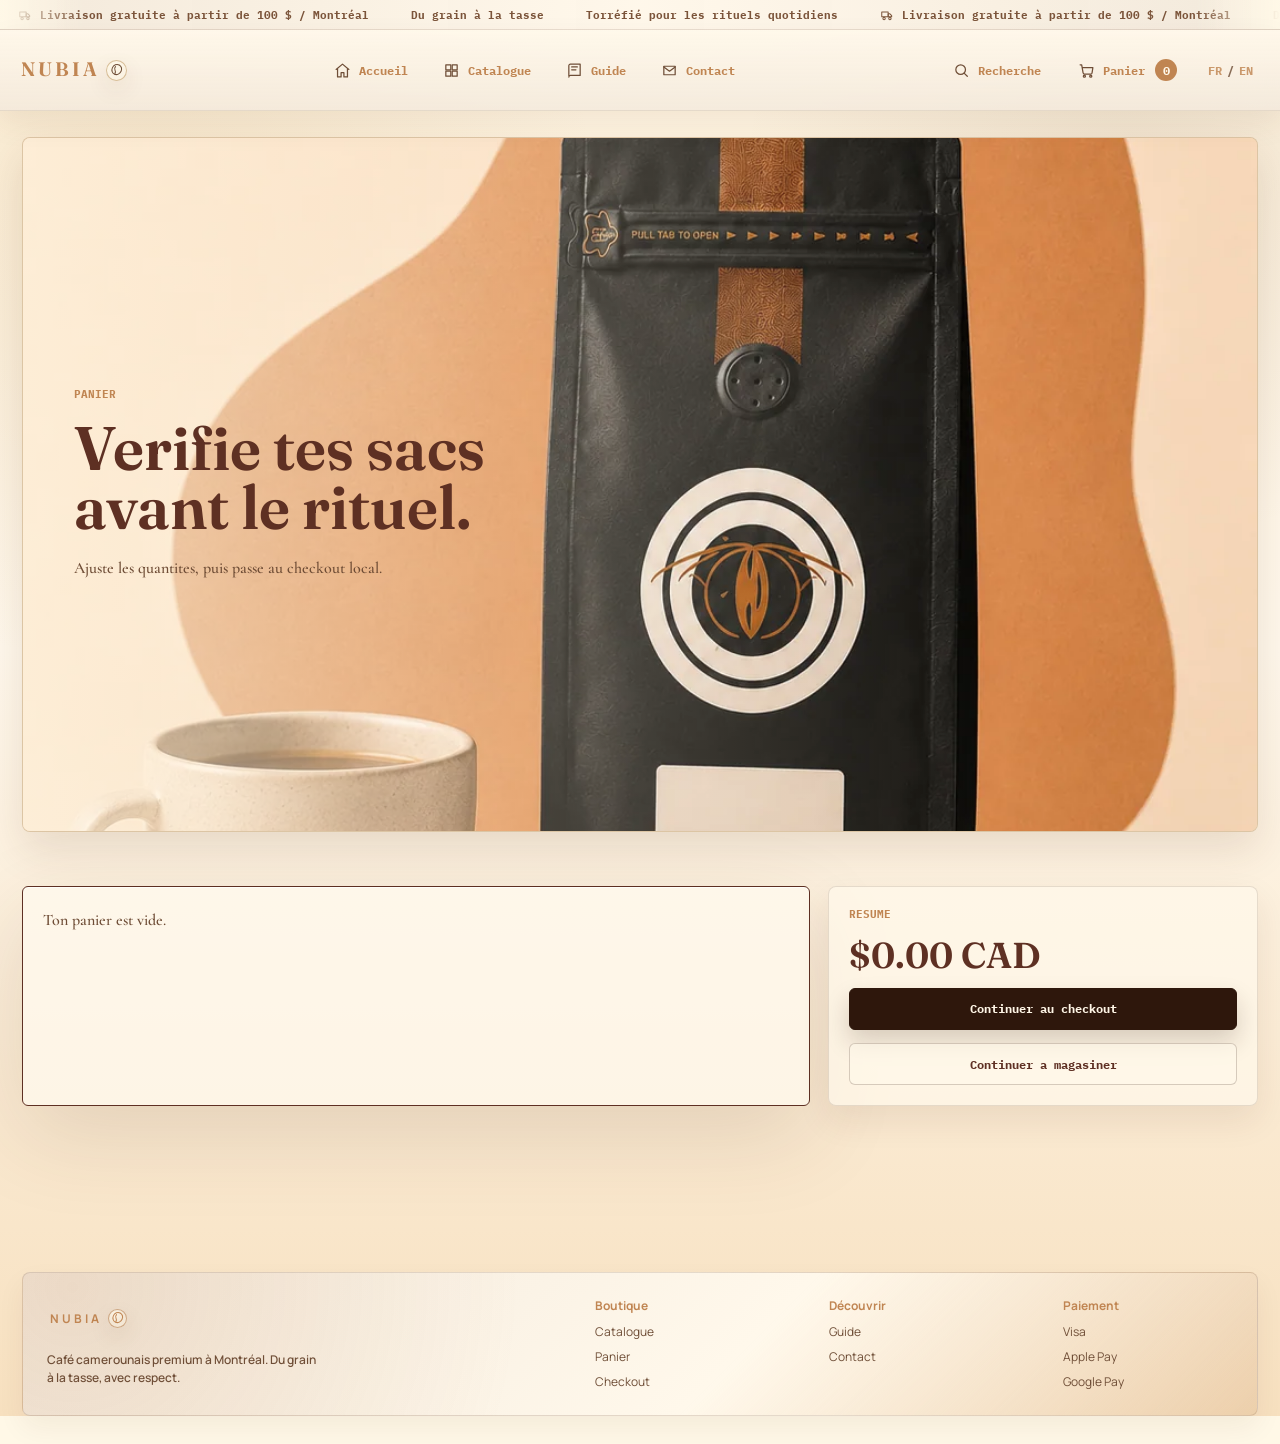
==== cart/index.html @ 1af1313c "Nubia static site showcase" ====
<!doctype html>
<html lang="fr">
  <head>
    <meta charset="UTF-8" />
    <meta name="viewport" content="width=device-width, initial-scale=1.0" />
    <title>Panier - Nubia</title>
    <meta name="description" content="Panier Nubia." />
    <link rel="icon" href="../public/favicon.svg" type="image/svg+xml" />
    <link rel="preconnect" href="https://fonts.googleapis.com" />
    <link rel="preconnect" href="https://fonts.gstatic.com" crossorigin />
    <link href="https://fonts.googleapis.com/css2?family=Fraunces:opsz,wght@9..144,500;9..144,600&family=IBM+Plex+Mono:wght@400;500;600&family=Instrument+Serif:ital@0;1&family=Manrope:wght@400;500;600;700&display=swap" rel="stylesheet" />
    <link rel="stylesheet" href="../src/nubia.css" />
    <link rel="stylesheet" href="../src/nubia-da.css" />
  </head>
  <body class="page-store page-cart" data-route="cart" >
    <div class="ambient" aria-hidden="true">
      <canvas id="ambient-canvas"></canvas>
      <span class="ambient-grid"></span>
      <span class="ambient-aura"></span>
    </div>
    <div class="announcement" aria-label="Offre Nubia">
    <div class="announcement-track"><span><svg class="nav-icon" viewBox="0 0 24 24" aria-hidden="true" focusable="false"><path d="M3 7h11v8H3z" /><path d="M14 10h3l3 3v2h-6z" /><circle cx="7" cy="18" r="2" /><circle cx="17" cy="18" r="2" /></svg> <span data-i18n="announce-free-shipping" data-fr="Livraison gratuite à partir de 100 $ / Montréal" data-en="Free shipping over $100 / Montreal">Livraison gratuite à partir de 100 $ / Montréal</span></span><span><span data-i18n="announce-farm" data-fr="Du grain à la tasse" data-en="From the farm to the cup">Du grain à la tasse</span></span><span><span data-i18n="announce-ritual" data-fr="Torréfié pour les rituels quotidiens" data-en="Roasted for daily rituals">Torréfié pour les rituels quotidiens</span></span><span><svg class="nav-icon" viewBox="0 0 24 24" aria-hidden="true" focusable="false"><path d="M3 7h11v8H3z" /><path d="M14 10h3l3 3v2h-6z" /><circle cx="7" cy="18" r="2" /><circle cx="17" cy="18" r="2" /></svg> <span data-i18n="announce-free-shipping" data-fr="Livraison gratuite à partir de 100 $ / Montréal" data-en="Free shipping over $100 / Montreal">Livraison gratuite à partir de 100 $ / Montréal</span></span><span><span data-i18n="announce-farm" data-fr="Du grain à la tasse" data-en="From the farm to the cup">Du grain à la tasse</span></span><span><span data-i18n="announce-ritual" data-fr="Torréfié pour les rituels quotidiens" data-en="Roasted for daily rituals">Torréfié pour les rituels quotidiens</span></span><span><svg class="nav-icon" viewBox="0 0 24 24" aria-hidden="true" focusable="false"><path d="M3 7h11v8H3z" /><path d="M14 10h3l3 3v2h-6z" /><circle cx="7" cy="18" r="2" /><circle cx="17" cy="18" r="2" /></svg> <span data-i18n="announce-free-shipping" data-fr="Livraison gratuite à partir de 100 $ / Montréal" data-en="Free shipping over $100 / Montreal">Livraison gratuite à partir de 100 $ / Montréal</span></span><span><span data-i18n="announce-farm" data-fr="Du grain à la tasse" data-en="From the farm to the cup">Du grain à la tasse</span></span><span><span data-i18n="announce-ritual" data-fr="Torréfié pour les rituels quotidiens" data-en="Roasted for daily rituals">Torréfié pour les rituels quotidiens</span></span></div>
  </div>
  <header class="site-nav">
    <a class="brand" href="../index.html" aria-label="Nubia accueil"><span class="brand-word" aria-hidden="true"><span>N</span><span>U</span><span>B</span><span>I</span><span>A</span></span><span class="brand-bean" aria-hidden="true"><svg class="nav-icon" viewBox="0 0 24 24" aria-hidden="true" focusable="false"><path d="M15.8 3.5c3.4 2.2 4.9 6.7 3.2 10.7-1.9 4.5-7 6.9-11.2 5.1-4.1-1.7-5.7-6.9-3.6-11.4 2-4.4 7.4-7.1 11.6-4.4Z" /><path d="M8.3 18.7c1.3-2.4 1.4-4.4.2-6.5-1.1-2-.8-4 .9-6.1" /></svg></span></a>
    <nav aria-label="Navigation principale">
      <a class="" href="../index.html"><svg class="nav-icon" viewBox="0 0 24 24" aria-hidden="true" focusable="false"><path d="M3 10.5 12 3l9 7.5" /><path d="M5 9.5V21h5v-6h4v6h5V9.5" /></svg><span data-i18n="nav-home" data-fr="Accueil" data-en="Home">Accueil</span></a><a class="" href="../collections/all/index.html"><svg class="nav-icon" viewBox="0 0 24 24" aria-hidden="true" focusable="false"><path d="M4 4h7v7H4z" /><path d="M13 4h7v7h-7z" /><path d="M4 13h7v7H4z" /><path d="M13 13h7v7h-7z" /></svg><span data-i18n="nav-catalogue" data-fr="Catalogue" data-en="Shop">Catalogue</span></a><a class="" href="../pages/apprendre/index.html"><svg class="nav-icon" viewBox="0 0 24 24" aria-hidden="true" focusable="false"><path d="M4 19.5V5.2A2.2 2.2 0 0 1 6.2 3H20v16H6.2A2.2 2.2 0 0 0 4 21.2" /><path d="M8 7h8" /><path d="M8 11h6" /></svg><span data-i18n="nav-learn" data-fr="Guide" data-en="Guide">Guide</span></a><a class="" href="../pages/contact/index.html"><svg class="nav-icon" viewBox="0 0 24 24" aria-hidden="true" focusable="false"><path d="M4 6h16v12H4z" /><path d="m4 7 8 6 8-6" /></svg><span data-i18n="nav-contact" data-fr="Contact" data-en="Contact">Contact</span></a>
    </nav>
    <div class="nav-actions">
      <button type="button" class="icon-button" data-search-toggle aria-label="Recherche"><svg class="nav-icon" viewBox="0 0 24 24" aria-hidden="true" focusable="false"><circle cx="10.8" cy="10.8" r="6.8" /><path d="m16 16 4.2 4.2" /></svg><span data-i18n="nav-search" data-fr="Recherche" data-en="Search">Recherche</span></button>
      <button type="button" class="cart-button" data-cart-toggle aria-label="Panier"><svg class="nav-icon" viewBox="0 0 24 24" aria-hidden="true" focusable="false"><circle cx="9" cy="20" r="1.5" /><circle cx="18" cy="20" r="1.5" /><path d="M3 4h2.2l2 11.5a2 2 0 0 0 2 1.6h8.7a2 2 0 0 0 1.9-1.4L21 8H6.1" /></svg><span data-i18n="nav-cart" data-fr="Panier" data-en="Cart">Panier</span><strong data-cart-count>0</strong></button>
      <button type="button" class="lang-button" data-lang-toggle aria-label="Changer la langue"><span data-lang-current>FR</span><span class="lang-separator">/</span><span data-lang-next>EN</span></button>
    </div>
  </header><main class="da-site da-cart">
      <section class="da-cart-hero da-scene">
        <picture class="da-scene-picture">
    <source media="(max-width: 760px)" srcset="../public/images/new-da-optimized/mobile-4-5/9.%20Checkout%20%20Cart%20Visual.webp" />
    <img src="../public/images/new-da-optimized/desktop-16-9/9.%20Checkout%20%20Cart%20Visual.webp" alt="Visuel checkout Nubia" loading="eager" decoding="async" />
  </picture>
        <div class="da-scene-copy">
          <span class="da-label"><span data-i18n="cart-title-label" data-fr="Panier" data-en="Cart">Panier</span></span>
          <h1 data-split data-i18n="da-cart-title" data-fr="Verifie tes sacs avant le rituel." data-en="Review your bags before the ritual.">Verifie tes sacs avant le rituel.</h1>
          <p data-i18n="da-cart-copy" data-fr="Ajuste les quantites, puis passe au checkout local." data-en="Adjust quantities, then continue to local checkout.">Ajuste les quantites, puis passe au checkout local.</p>
        </div>
      </section>
      <section class="da-cart-grid">
        <div class="cart-page-lines" data-cart-page></div>
        <aside class="cart-summary da-summary" data-card>
          <span class="da-label"><span data-i18n="cart-summary-new" data-fr="Resume" data-en="Summary">Resume</span></span>
          <h2 data-cart-total>$0.00 CAD</h2>
          <a class="btn primary full" href="../checkout/index.html"><span data-i18n="cart-checkout-new" data-fr="Continuer au checkout" data-en="Continue to checkout">Continuer au checkout</span></a>
          <a class="btn ghost full" href="../collections/all/index.html"><span data-i18n="cart-continue-new" data-fr="Continuer a magasiner" data-en="Keep shopping">Continuer a magasiner</span></a>
        </aside>
      </section>
    </main><aside class="cart-drawer" id="cart-drawer" aria-hidden="true">
    <div class="drawer-head">
      <div><span class="eyebrow"><span data-i18n="drawer-cart" data-fr="Panier" data-en="Cart">Panier</span></span><h2><span data-i18n="drawer-title" data-fr="Sélection Nubia" data-en="Nubia selection">Sélection Nubia</span></h2></div>
      <button type="button" class="round-button" data-cart-close aria-label="Fermer">x</button>
    </div>
    <div class="cart-lines" data-cart-lines></div>
    <div class="cart-total"><span><span data-i18n="drawer-total" data-fr="Total estimé" data-en="Estimated total">Total estimé</span></span><strong data-cart-total>$0.00 CAD</strong></div>
    <a class="btn primary full" href="../cart/index.html"><span data-i18n="drawer-review-cart" data-fr="Voir le panier" data-en="Review cart">Voir le panier</span></a>
    <a class="btn ghost full" href="../checkout/index.html"><span data-i18n="drawer-checkout" data-fr="Passer au checkout" data-en="Go to checkout">Passer au checkout</span></a>
  </aside><section class="search-overlay" id="search-overlay" aria-hidden="true">
    <div class="search-panel">
      <div class="drawer-head">
        <div><span class="eyebrow">Finder</span><h2>Quel rituel tu veux?</h2></div>
        <button type="button" class="round-button" data-search-close aria-label="Fermer">x</button>
      </div>
      <input type="search" data-search-input placeholder="espresso, latte, cacao, smooth..." />
      <div class="search-results" data-search-results></div>
    </div>
  </section><section class="bulk-modal" id="bulk-modal" aria-hidden="true">
    <div class="bulk-panel">
      <div class="drawer-head">
        <div><span class="eyebrow">Calcul pro</span><h2 data-bulk-title>Nubia</h2><p data-bulk-sub>Commande professionnelle locale.</p></div>
        <button type="button" class="round-button" data-bulk-close aria-label="Fermer">x</button>
      </div>
      <div class="bulk-tabs">
        <button class="active" type="button" data-bulk-qty="10">10 kg</button>
        <button type="button" data-bulk-qty="20">20 kg</button>
        <button type="button" data-bulk-qty="50">50 kg</button>
      </div>
      <label class="bulk-custom"><span>Kg personnalisé</span><input type="number" min="1" data-bulk-custom placeholder="35" /></label>
      <div class="bulk-table" data-bulk-results></div>
      <p class="bulk-note" data-bulk-note></p>
    </div>
  </section><footer class="site-footer da-footer">
    <div><a class="brand" href="../index.html" aria-label="Nubia accueil"><span class="brand-word" aria-hidden="true"><span>N</span><span>U</span><span>B</span><span>I</span><span>A</span></span><span class="brand-bean" aria-hidden="true"><svg class="nav-icon" viewBox="0 0 24 24" aria-hidden="true" focusable="false"><path d="M15.8 3.5c3.4 2.2 4.9 6.7 3.2 10.7-1.9 4.5-7 6.9-11.2 5.1-4.1-1.7-5.7-6.9-3.6-11.4 2-4.4 7.4-7.1 11.6-4.4Z" /><path d="M8.3 18.7c1.3-2.4 1.4-4.4.2-6.5-1.1-2-.8-4 .9-6.1" /></svg></span></a><p><span data-i18n="da-footer-copy" data-fr="Café camerounais premium à Montréal. Du grain à la tasse, avec respect." data-en="Premium Cameroonian coffee in Montreal. From the farm to the cup, with respect.">Café camerounais premium à Montréal. Du grain à la tasse, avec respect.</span></p></div>
    <nav><strong><span data-i18n="footer-shop-title" data-fr="Boutique" data-en="Shop">Boutique</span></strong><a href="../collections/all/index.html"><span data-i18n="footer-catalogue" data-fr="Catalogue" data-en="Catalog">Catalogue</span></a><a href="../cart/index.html"><span data-i18n="footer-cart" data-fr="Panier" data-en="Cart">Panier</span></a><a href="../checkout/index.html">Checkout</a></nav>
    <nav><strong><span data-i18n="footer-discover-title" data-fr="Découvrir" data-en="Discover">Découvrir</span></strong><a href="../pages/apprendre/index.html">Guide</a><a href="../pages/contact/index.html">Contact</a></nav>
    <nav><strong><span data-i18n="footer-payment-title" data-fr="Paiement" data-en="Payment">Paiement</span></strong><span>Visa</span><span>Apple Pay</span><span>Google Pay</span></nav>
  </footer>
    <div class="scroll-progress" aria-hidden="true"></div>
    <script>window.__NUBIA_EXPORT__ = true;window.__NUBIA_BOOTSTRAP__ = {"products":[{"slug":"onyx","name":"Onyx","label":"Profond / crémeux","price":"$15.75 CAD","status":"Profil signature","accent":"#9b5cff","soft":"rgba(155, 92, 255, 0.22)","image":"../public/images/product-images/onyx/onyx-01.png","tile":"../public/images/product-images/onyx/onyx-01.png","gallery":["../public/images/product-images/onyx/onyx-01.png","../public/images/product-images/onyx/onyx-02.png","../public/images/product-images/onyx/onyx-03.png","../public/images/product-images/onyx/onyx-04.png","../public/images/product-images/onyx/onyx-05.png"],"origin":"Cameroun","region":"West Africa","roast":"Dark roast","process":"Washed","altitude":"1100-1600 MASL","harvest":"Nov-Feb","blend":"30% Robusta","ritual":"Heavy body","tagline":"Deep, bold, creamy.","description":"Pour ceux qui veulent un café profond, crémeux, avec une vraie présence en lait.","notes":["Dark chocolate","Roasted nuts","Black currant","Caramel","Spice"],"methods":["Espresso","Cappuccino","Latte","Mocha"],"brew":{"temp":"92 C","ratio":"1:2.1","time":"25-28s"},"scores":{"body":8.8,"acidity":6.2,"crema":8,"sweetness":7.4,"balance":8},"story":"Onyx est le profil signature pour un café intense mais enveloppant. Il garde une texture riche, une crema rassurante et une finale qui fonctionne autant en espresso qu'en lait.","visual":{"tile":"../public/images/new-da-optimized/product%20titles/onyx.webp","desktop":"../public/images/new-da-optimized/desktop-16-9/5.%20Product%20Page%20Hero%20Template-onyx.webp","mobile":"../public/images/new-da-optimized/mobile-4-5/5.%20Product%20Page%20Hero%20Template-onyx.webp","tone":"violet"},"heroDesktop":"../public/images/new-da-optimized/desktop-16-9/5.%20Product%20Page%20Hero%20Template-onyx.webp","heroMobile":"../public/images/new-da-optimized/mobile-4-5/5.%20Product%20Page%20Hero%20Template-onyx.webp","copy":{"ritual":"Profond et crémeux","ritualEn":"Deep and creamy","promise":"Pour espresso, lait, crema dense et finale cacao qui reste.","promiseEn":"For espresso, milk drinks, dense crema and a cacao finish that lingers.","oneLine":"Le profil signature quand tu veux du poids sans agressivité.","oneLineEn":"The signature profile when you want weight without harshness."}},{"slug":"cameroun","name":"Cameroun","label":"Rond / smooth","price":"$14.99 CAD","status":"Profil origine","accent":"#7cc94a","soft":"rgba(124, 201, 74, 0.2)","image":"../public/images/product-images/cameroun/cameroun-01.png","tile":"../public/images/product-images/cameroun/cameroun-01.png","gallery":["../public/images/product-images/cameroun/cameroun-01.png","../public/images/product-images/cameroun/cameroun-02.png","../public/images/product-images/cameroun/cameroun-03.png","../public/images/product-images/cameroun/cameroun-04.png","../public/images/product-images/cameroun/cameroun-05.png"],"origin":"Cameroun","region":"West Region","roast":"Medium-dark","process":"Washed","altitude":"1100-1600 MASL","harvest":"Nov-Feb","blend":"Mountain grown","ritual":"Smooth milk drinks","tagline":"Full body. Low acidity.","description":"Le profil le plus smooth pour les rituels quotidiens: rond, accessible, mais premium.","notes":["Roasted nuts","Cacao","Milk drinks","Caramel","Spice"],"methods":["Latte","Cappuccino","Flat white","Filter"],"brew":{"temp":"92 C","ratio":"1:2.2","time":"26-30s"},"scores":{"body":9.1,"acidity":3.2,"crema":8.6,"sweetness":6.8,"balance":8.4},"story":"Cameroun met l'origine au centre. C'est le profil qui donne à Nubia son ancrage: une tasse ronde, douce, basse en acidité, facile à aimer mais clairement premium.","visual":{"tile":"../public/images/new-da-optimized/product%20titles/cameroun.webp","desktop":"../public/images/new-da-optimized/desktop-16-9/5.%20Product%20Page%20Hero%20Template%3Dcameroun.webp","mobile":"../public/images/new-da-optimized/mobile-4-5/5.%20Product%20Page%20Hero%20Template-cameroun.webp","tone":"sage"},"heroDesktop":"../public/images/new-da-optimized/desktop-16-9/5.%20Product%20Page%20Hero%20Template%3Dcameroun.webp","heroMobile":"../public/images/new-da-optimized/mobile-4-5/5.%20Product%20Page%20Hero%20Template-cameroun.webp","copy":{"ritual":"Rond et quotidien","ritualEn":"Round and everyday","promise":"Pour une tasse simple, ronde et fidèle, avec assez d'origine pour rester intéressante.","promiseEn":"For a simple, round and reliable cup, with enough origin character to stay interesting.","oneLine":"Le point d'ancrage de Nubia: quotidien, solide, jamais plat.","oneLineEn":"Nubia's anchor profile: everyday, solid, never flat."}},{"slug":"titan","name":"Titan","label":"Dense / cacao","price":"$17.40 CAD","status":"Profil puissant","accent":"#d87918","soft":"rgba(216, 121, 24, 0.2)","image":"../public/images/product-images/titan/titan-01.png","tile":"../public/images/product-images/titan/titan-01.png","gallery":["../public/images/product-images/titan/titan-01.png","../public/images/product-images/titan/titan-02.png","../public/images/product-images/titan/titan-03.png","../public/images/product-images/titan/titan-04.png","../public/images/product-images/titan/titan-05.png"],"origin":"Multi-origin","region":"South America / Africa / Asia","roast":"Dark roast","process":"Washed","altitude":"1200-1800 MASL","harvest":"Nov-Feb","blend":"Power blend","ritual":"Full body","tagline":"Cacao, dark choco, nuts.","description":"Un dark roast puissant, dense, construit pour l'espresso et les methodes qui demandent du corps.","notes":["Dark chocolate","Cacao nibs","Roasted nuts","Burnt caramel"],"methods":["Espresso","Moka pot","French press","Cold brew"],"brew":{"temp":"93 C","ratio":"1:2.2","time":"28-32s"},"scores":{"body":9.2,"acidity":2.8,"crema":8.7,"sweetness":6.6,"balance":8.8},"story":"Titan est construit comme un moteur: dense, stable, rassurant. Il donne au client l'impression d'un cafe qui ne flanche pas, avec une presence cacao tres nette.","visual":{"tile":"../public/images/new-da-optimized/product%20titles/titan.webp","desktop":"../public/images/new-da-optimized/desktop-16-9/5.%20Product%20Page%20Hero%20Template-titan.webp","mobile":"../public/images/new-da-optimized/mobile-4-5/5.%20Product%20Page%20Hero%20Template-titan.webp","tone":"copper"},"heroDesktop":"../public/images/new-da-optimized/desktop-16-9/5.%20Product%20Page%20Hero%20Template-titan.webp","heroMobile":"../public/images/new-da-optimized/mobile-4-5/5.%20Product%20Page%20Hero%20Template-titan.webp","copy":{"ritual":"Dense et cacao","ritualEn":"Dense and cacao","promise":"Pour ceux qui aiment une tasse robuste, rassurante, presque dessert.","promiseEn":"For people who like a robust, reassuring cup with a near-dessert finish.","oneLine":"Un profil construit pour tenir tête au lait, au sucre et aux longues journées.","oneLineEn":"A profile built to stand up to milk, sugar and long days."}},{"slug":"vulcan","name":"Vulcan","label":"Intense / épicé","price":"$17.90 CAD","status":"Profil intense","accent":"#e63129","soft":"rgba(230, 49, 41, 0.2)","image":"../public/images/product-images/vulcan/vulcan-01.png","tile":"../public/images/product-images/vulcan/vulcan-01.png","gallery":["../public/images/product-images/vulcan/vulcan-01.png","../public/images/product-images/vulcan/vulcan-02.png","../public/images/product-images/vulcan/vulcan-03.png","../public/images/product-images/vulcan/vulcan-04.png","../public/images/product-images/vulcan/vulcan-05.png"],"origin":"West Africa","region":"Highland belt","roast":"Dark roast","process":"Washed","altitude":"1200-1800 MASL","harvest":"Nov-Feb","blend":"Most intense","ritual":"Maximum intensity","tagline":"Dark, intense, spiced.","description":"Le module le plus intense: cacao, dark choco, spices, crema dense et finish assumée.","notes":["Cacao","Dark chocolate","Baking spice","Molasses","Smoked wood"],"methods":["Espresso","Moka pot","French press","Cappuccino"],"brew":{"temp":"94 C","ratio":"1:2.0","time":"29-33s"},"scores":{"body":9.5,"acidity":2.4,"crema":8.9,"sweetness":6.2,"balance":7.8},"story":"Vulcan est le profil qui vend le frisson. Il doit sentir la chaleur, la pression, la densité. C'est le café pour ceux qui veulent que leur espresso ait du poids.","visual":{"tile":"../public/images/new-da-optimized/product%20titles/vulcan.webp","desktop":"../public/images/new-da-optimized/desktop-16-9/5.%20Product%20Page%20Hero%20Template-vulcan.webp","mobile":"../public/images/new-da-optimized/mobile-4-5/5.%20Product%20Page%20Hero%20Template-vulcan.webp","tone":"red"},"heroDesktop":"../public/images/new-da-optimized/desktop-16-9/5.%20Product%20Page%20Hero%20Template-vulcan.webp","heroMobile":"../public/images/new-da-optimized/mobile-4-5/5.%20Product%20Page%20Hero%20Template-vulcan.webp","copy":{"ritual":"Intense et chaud","ritualEn":"Intense and warm","promise":"Pour les espressos qui doivent avoir du caractère, de la chaleur et une vraie finale.","promiseEn":"For espressos that need character, warmth and a real finish.","oneLine":"La version plus assumée: chaude, directe, mémorable.","oneLineEn":"The more assertive version: warm, direct, memorable."}},{"slug":"aurora","name":"Aurora","label":"Doux / raffiné","price":"$15.75 CAD","status":"Profil arabica","accent":"#d6a950","soft":"rgba(214, 169, 80, 0.2)","image":"../public/images/product-images/aurora/aurora-01.png","tile":"../public/images/product-images/aurora/aurora-01.png","gallery":["../public/images/product-images/aurora/aurora-01.png","../public/images/product-images/aurora/aurora-02.png","../public/images/product-images/aurora/aurora-03.png","../public/images/product-images/aurora/aurora-04.png","../public/images/product-images/aurora/aurora-05.png"],"origin":"Selected Arabica","region":"High altitude","roast":"Medium-dark","process":"Washed","altitude":"1200-1800 MASL","harvest":"Nov-Feb","blend":"100% Arabica","ritual":"Refined sweetness","tagline":"Sweet, smooth, refined.","description":"Un profil plus doux et lumineux: milk chocolate, fruits rouges, miel, equilibre et finesse.","notes":["Milk chocolate","Red fruits","Honey","Roasted almonds","Brown sugar"],"methods":["Espresso","Pour-over","Filter","Latte"],"brew":{"temp":"92 C","ratio":"1:2.4","time":"26-30s"},"scores":{"body":8.3,"acidity":5.6,"crema":8.1,"sweetness":8.7,"balance":8.6},"story":"Aurora apporte la lumière dans l'univers Nubia. Il garde le côté premium, mais ouvre une expérience plus douce, plus accessible, plus élégante.","visual":{"tile":"../public/images/new-da-optimized/product%20titles/aurora.webp","desktop":"../public/images/new-da-optimized/desktop-16-9/5.%20Product%20Page%20Hero%20Template-aurora.webp","mobile":"../public/images/new-da-optimized/mobile-4-5/5.%20Product%20Page%20Hero%20Template-aurora.webp","tone":"gold"},"heroDesktop":"../public/images/new-da-optimized/desktop-16-9/5.%20Product%20Page%20Hero%20Template-aurora.webp","heroMobile":"../public/images/new-da-optimized/mobile-4-5/5.%20Product%20Page%20Hero%20Template-aurora.webp","copy":{"ritual":"Doux et lumineux","ritualEn":"Soft and luminous","promise":"Pour les matins doux, les lattes lumineux et les tasses qui commencent sans effort.","promiseEn":"For soft mornings, luminous lattes and cups that start without effort.","oneLine":"Le profil le plus accessible: clair, doux, rassurant.","oneLineEn":"The most approachable profile: clear, soft and reassuring."}},{"slug":"atlas","name":"Atlas","label":"Équilibre / quotidien","price":"$15.40 CAD","status":"Profil equilibre","accent":"#2e86ff","soft":"rgba(46, 134, 255, 0.21)","image":"../public/images/product-images/atlas/atlas-01.png","tile":"../public/images/product-images/atlas/atlas-01.png","gallery":["../public/images/product-images/atlas/atlas-01.png","../public/images/product-images/atlas/atlas-02.png","../public/images/product-images/atlas/atlas-03.png","../public/images/product-images/atlas/atlas-04.png","../public/images/product-images/atlas/atlas-05.png"],"origin":"Premium Arabica","region":"Signature selection","roast":"Medium roast","process":"Washed","altitude":"1200-1800 MASL","harvest":"Nov-Feb","blend":"100% Arabica","ritual":"Balanced everyday cup","tagline":"Balanced, full-bodied, dependable.","description":"Le point d'entrée signature: full body, structure équilibrée, caramel, choco et amandes grillées.","notes":["Caramel","Dark chocolate","Roasted almonds","Brown sugar","Toasted grains"],"methods":["Espresso","Pour-over","Filter","Latte"],"brew":{"temp":"92 C","ratio":"1:2.4","time":"26-30s"},"scores":{"body":8.7,"acidity":4.8,"crema":8.2,"sweetness":8,"balance":9},"story":"Atlas est le profil qui porte la collection. Il est assez riche pour vendre la qualité, assez balancé pour devenir le café quotidien.","visual":{"tile":"../public/images/new-da-optimized/product%20titles/atlas.webp","desktop":"../public/images/new-da-optimized/desktop-16-9/5.%20Product%20Page%20Hero%20Template-atlas.webp","mobile":"../public/images/new-da-optimized/mobile-4-5/5.%20Product%20Page%20Hero%20Template-atlas.webp","tone":"blue"},"heroDesktop":"../public/images/new-da-optimized/desktop-16-9/5.%20Product%20Page%20Hero%20Template-atlas.webp","heroMobile":"../public/images/new-da-optimized/mobile-4-5/5.%20Product%20Page%20Hero%20Template-atlas.webp","copy":{"ritual":"Équilibre de tous les jours","ritualEn":"Everyday balance","promise":"Pour une tasse stable, élégante, facile à recommander et difficile à regretter.","promiseEn":"For a stable, elegant cup that is easy to recommend and hard to regret.","oneLine":"Le sac qui porte la routine sans devenir banal.","oneLineEn":"The bag that carries the routine without becoming ordinary."}}]};window.__NUBIA_PATH_PREFIX__ = "../";window.__NUBIA_SITE_ORIGIN__ = "";</script>
    <script type="module" src="../src/nubia.js"></script>
    
  </body>
</html>
---- src/nubia.css ----
:root {
  color-scheme: light;
  --bg: #fff8e7;
  --roast: #e8d4ba;
  --panel: rgba(255, 248, 231, 0.78);
  --panel-2: rgba(245, 232, 206, 0.92);
  --ink: #2d1a0e;
  --muted: #74533d;
  --faint: rgba(45, 26, 14, 0.48);
  --line: rgba(84, 52, 29, 0.16);
  --line-strong: rgba(84, 52, 29, 0.34);
  --gold: #9c6418;
  --light-roast: #cfb298;
  --green: #527a36;
  --blue: #2c6faa;
  --purple: #7442ad;
  --red: #b93830;
  --radius: 6px;
  --max: 1450px;
  --scroll: 0;
  --mx: 50vw;
  --my: 20vh;
  --serif: "Playfair Display", Georgia, "Times New Roman", serif;
  --mono: "DM Mono", Consolas, "SFMono-Regular", "Roboto Mono", monospace;
  --sans: Inter, "Segoe UI", Arial, sans-serif;
  font-family: var(--mono);
  background: var(--bg);
}

* {
  box-sizing: border-box;
  letter-spacing: 0 !important;
}

html {
  background: var(--bg);
  overflow-x: clip;
  scroll-behavior: smooth;
}

body {
  margin: 0;
  min-height: 100vh;
  overflow-x: clip;
  color: var(--ink);
  background:
    radial-gradient(ellipse at calc(var(--mx) * .7) calc(var(--my) * .75), rgba(207, 178, 152, 0.48) 0%, transparent 34rem),
    radial-gradient(ellipse at 82% calc(16% + var(--scroll) * 18%), rgba(222, 199, 173, 0.42) 0%, transparent 28rem),
    radial-gradient(ellipse at 18% calc(84% - var(--scroll) * 20%), rgba(245, 232, 206, 0.62) 0%, transparent 30rem),
    linear-gradient(135deg, #fff8e7 0%, #f5e8ce 48%, #e8d4ba 100%);
  font-family: var(--mono);
}

body::after {
  content: "";
  position: fixed;
  inset: 0;
  z-index: -8;
  pointer-events: none;
  opacity: 0.22;
  background:
    repeating-radial-gradient(circle at 18% 22%, rgba(45,26,14,0.11) 0 1px, transparent 1px 5px),
    repeating-linear-gradient(120deg, transparent 0 12px, rgba(84,52,29,0.035) 13px 14px);
  mix-blend-mode: multiply;
}

a {
  color: inherit;
  text-decoration: none;
}

img {
  display: block;
  max-width: 100%;
}

[hidden] {
  display: none !important;
}

button,
input,
select {
  font: inherit;
}

button {
  color: inherit;
}

.ambient,
.ambient-grid,
.ambient-aura,
#ambient-canvas {
  position: fixed;
  inset: 0;
  pointer-events: none;
}

.ambient {
  z-index: -10;
  overflow: hidden;
}

#ambient-canvas {
  width: 100%;
  height: 100%;
  opacity: 0.24;
}

.ambient-grid {
  background:
    linear-gradient(rgba(84, 52, 29, 0.055) 1px, transparent 1px),
    linear-gradient(90deg, rgba(84, 52, 29, 0.04) 1px, transparent 1px);
  background-size: 64px 64px;
  transform: translate3d(0, calc(var(--scroll) * -80px), 0);
  mask-image: radial-gradient(circle at 55% 32%, black, transparent 78%);
}

.ambient-aura {
  inset: -26%;
  contain: paint;
  background:
    conic-gradient(from calc(var(--scroll) * 300deg) at 54% 46%, transparent 0deg, rgba(207,178,152,.5) 62deg, transparent 126deg, rgba(245,232,206,.42) 210deg, rgba(222,199,173,.44) 292deg, transparent 360deg),
    radial-gradient(circle at 50% 100%, rgba(207,178,152,.5), transparent 35rem);
  filter: blur(34px) saturate(1.2);
  opacity: 0.62;
  animation: aura-drift 22s ease-in-out infinite alternate;
}

.scroll-progress {
  position: fixed;
  left: 0;
  top: 0;
  z-index: 100;
  width: calc(var(--scroll) * 100%);
  height: 3px;
  background: linear-gradient(90deg, #5f7f3a, #9c6418, #7442ad, #b93830);
  box-shadow: 0 0 18px rgba(84, 52, 29, 0.28);
}

.announcement {
  position: relative;
  display: flex;
  align-items: center;
  min-height: 32px;
  border-bottom: 1px solid var(--line);
  background: rgba(255, 248, 231, 0.72);
  color: var(--muted);
  font-size: 0.78rem;
  font-weight: 800;
  overflow: hidden;
  contain: paint;
  white-space: nowrap;
}

.announcement::before,
.announcement::after {
  content: "";
  position: absolute;
  top: 0;
  bottom: 0;
  z-index: 2;
  width: 86px;
  pointer-events: none;
}

.announcement::before {
  left: 0;
  background: linear-gradient(90deg, var(--bg), transparent);
}

.announcement::after {
  right: 0;
  background: linear-gradient(270deg, var(--bg), transparent);
}

.announcement-track {
  display: inline-flex;
  min-width: max-content;
  align-items: center;
  gap: 32px;
  padding-inline: 18px;
  animation: announcement-marquee 34s linear infinite;
  will-change: transform;
}

.announcement:hover .announcement-track {
  animation-play-state: paused;
}

.announcement-track span {
  display: inline-flex;
  align-items: center;
  gap: 8px;
}

.site-nav,
.admin-topbar {
  position: sticky;
  top: 0;
  z-index: 50;
  display: grid;
  grid-template-columns: auto 1fr auto;
  gap: 20px;
  align-items: center;
  min-height: 74px;
  padding: 14px max(18px, calc((100vw - var(--max)) / 2));
  border-bottom: 1px solid var(--line);
  background: rgba(255, 248, 231, 0.74);
  backdrop-filter: blur(22px);
  box-shadow: 0 18px 50px rgba(84, 52, 29, 0.08);
}

.brand {
  display: inline-flex;
  align-items: center;
  gap: 7px;
  padding: 5px 3px;
  color: var(--ink);
  font-weight: 900;
  min-height: 42px;
}

.brand-word {
  display: inline-flex;
  align-items: center;
  gap: 3px;
  color: var(--gold);
  font-family: var(--serif);
  font-size: .92rem;
  font-weight: 900;
  line-height: 1;
  text-transform: uppercase;
}

.brand-bean {
  display: grid;
  place-items: center;
  width: 20px;
  height: 20px;
  color: var(--gold);
  border: 1px solid rgba(156, 100, 24, 0.38);
  border-radius: 50%;
  background:
    radial-gradient(circle at 35% 28%, rgba(255,248,231,.82), transparent 48%),
    rgba(255,248,231,.35);
  box-shadow: 0 8px 22px rgba(84, 52, 29, 0.1);
  transition: transform 220ms ease, border-color 220ms ease;
}

.brand:hover .brand-bean {
  transform: rotate(12deg) scale(1.05);
  border-color: rgba(156, 100, 24, 0.58);
}

.nav-icon {
  flex: 0 0 auto;
  width: 17px;
  height: 17px;
  fill: none;
  stroke: currentColor;
  stroke-width: 1.85;
  stroke-linecap: round;
  stroke-linejoin: round;
}

.brand .nav-icon,
.announcement .nav-icon {
  width: 14px;
  height: 14px;
}

.site-nav nav,
.nav-actions,
.admin-toolbar,
.time-tabs {
  display: flex;
  align-items: center;
  gap: 8px;
}

.site-nav nav {
  justify-content: center;
}

.nav-actions,
.admin-toolbar {
  justify-content: flex-end;
}

.site-nav a,
.site-nav button,
.btn,
.catalogue-filters button,
.hero-controls button,
.variant-row button,
.gallery-controls button,
.bulk-tabs button,
.round-button,
.time-tabs button,
.admin-sidebar button,
.admin-sidebar a {
  border-radius: 4px;
}

.site-nav nav a,
.icon-button,
.cart-button {
  display: inline-flex;
  align-items: center;
  gap: 8px;
  min-height: 42px;
  padding: 10px 14px;
  border: 1px solid transparent;
  background: transparent;
  color: var(--muted);
  cursor: pointer;
  transition: border-color 180ms ease, background 180ms ease, color 180ms ease, transform 180ms ease;
}

.site-nav nav a:hover,
.site-nav nav a.active,
.icon-button:hover,
.cart-button:hover {
  color: var(--ink);
  border-color: var(--line);
  background: rgba(84,52,29,0.06);
  transform: translateY(-1px);
}

.cart-button [data-cart-count] {
  display: inline-grid;
  place-items: center;
  min-width: 22px;
  min-height: 22px;
  margin-left: 2px;
  background: var(--gold);
  color: #fff8e7;
  border-radius: 50%;
  font-weight: 900;
  font-size: .78rem;
}

[data-lang-current] {
  color: var(--ink);
  font-weight: 900;
}

.lang-separator {
  color: var(--faint);
}

.btn {
  display: inline-flex;
  justify-content: center;
  align-items: center;
  gap: 8px;
  min-height: 46px;
  padding: 12px 18px;
  border: 1px solid var(--line);
  background: rgba(84,52,29,0.055);
  color: var(--ink);
  font-weight: 900;
  cursor: pointer;
  transition: transform 180ms ease, box-shadow 180ms ease, border-color 180ms ease;
}

.btn.primary {
  border-color: rgba(84, 52, 29, 0.22);
  background: linear-gradient(135deg, #fff8e7, #f5e8ce 38%, #cfb298 78%, #a2703a);
  color: #2d1a0e;
  box-shadow: 0 18px 52px rgba(84,52,29,0.14);
}

.btn.ghost {
  background: rgba(84,52,29,0.06);
}

.btn:hover {
  transform: translateY(-2px);
  border-color: var(--line-strong);
}

.btn.full {
  width: 100%;
}

.eyebrow {
  color: var(--gold);
  font-size: 0.82rem;
  font-weight: 900;
}

.ecom-hero,
.catalogue-hero,
.simple-hero,
.contact-hero,
.cart-page,
.section {
  width: min(calc(100% - 36px), var(--max));
  margin: 0 auto;
}

.ecom-hero {
  display: grid;
  grid-template-columns: minmax(0, 0.88fr) minmax(430px, 1.12fr);
  gap: 36px;
  min-height: calc(100vh - 106px);
  align-items: center;
  padding: 64px 0 44px;
}

.hero-copy {
  display: grid;
  gap: 22px;
}

h1,
h2,
h3 {
  margin: 0;
  font-family: var(--serif);
  color: var(--ink);
  line-height: 1.02;
}

.hero-copy h1,
.catalogue-hero h1,
.simple-hero h1,
.contact-hero h1,
.cart-page h1 {
  font-size: clamp(3rem, 6.2vw, 6.8rem);
  max-width: 900px;
}

.guide-brand-title {
  color: var(--gold);
  font-size: clamp(4rem, 10vw, 8.2rem) !important;
  font-weight: 900;
  line-height: .82;
  text-transform: uppercase;
  text-shadow: 0 12px 40px rgba(84,52,29,.12);
}

.guide-divider {
  width: min(120px, 26vw);
  height: 1px;
  background: var(--gold);
  opacity: .48;
}

.guide-subtitle {
  margin: -4px 0 0;
  color: var(--muted) !important;
  text-transform: uppercase;
  font-size: .78rem !important;
}

.hero-copy p,
.catalogue-hero p,
.simple-hero p,
.contact-hero p,
.origin-copy p,
.product-buy-box p,
.cart-summary p {
  max-width: 720px;
  color: var(--muted);
  line-height: 1.72;
  font-size: 1rem;
}

.split-word {
  display: inline-block;
  transform-origin: 50% 100%;
  will-change: transform, opacity, filter;
}

.motion-ready .reveal-item {
  will-change: transform, opacity, filter;
}

.motion-ready .reveal-item.is-visible {
  opacity: 1;
  transform: translateY(0);
  filter: blur(0);
}

.hero-controls,
.catalogue-filters,
.bulk-tabs,
.variant-row,
.time-tabs {
  display: flex;
  flex-wrap: wrap;
  gap: 8px;
}

.hero-controls button,
.catalogue-filters button,
.bulk-tabs button,
.variant-row button,
.time-tabs button {
  min-height: 40px;
  padding: 9px 14px;
  border: 1px solid var(--line);
  background: rgba(255,255,255,0.04);
  color: var(--muted);
  cursor: pointer;
}

.hero-controls button.active,
.catalogue-filters button.active,
.bulk-tabs button.active,
.variant-row button.active,
.time-tabs button.active,
.hero-controls button:hover,
.catalogue-filters button:hover,
.variant-row button:hover {
  color: var(--ink);
  border-color: color-mix(in srgb, var(--accent, var(--gold)), white 18%);
  background: color-mix(in srgb, var(--accent, var(--gold)), transparent 84%);
}

.hero-actions {
  display: flex;
  flex-wrap: wrap;
  gap: 12px;
}

.hero-console,
[data-card],
.product-card,
.product-gallery,
.product-buy-box,
.admin-panel,
.admin-kpi,
.admin-customizer,
.cart-summary,
.cart-page-lines,
.search-panel,
.bulk-panel {
  border: 1px solid var(--line);
  border-radius: var(--radius);
  background:
    radial-gradient(circle at var(--spot-x, 50%) var(--spot-y, 0%), color-mix(in srgb, var(--soft, rgba(207,178,152,.25)), white 58%), transparent 34%),
    linear-gradient(155deg, rgba(255,255,255,0.62), rgba(245,232,206,0.38)),
    rgba(255, 248, 231, 0.74);
  box-shadow: 0 28px 90px rgba(84,52,29,.14), inset 0 1px 0 rgba(255,255,255,.72);
}

.hero-console {
  position: relative;
  overflow: hidden;
  min-height: 680px;
  padding: 18px;
}

.console-top,
.drawer-head,
.panel-head,
.product-line,
.price-row {
  display: flex;
  justify-content: space-between;
  gap: 18px;
  align-items: center;
}

.console-top {
  position: relative;
  z-index: 2;
  padding: 14px;
}

.console-top strong {
  display: block;
  margin-top: 4px;
  font-size: 2rem;
  font-family: var(--serif);
}

.console-top small {
  color: var(--muted);
}

.spring-stage {
  position: relative;
  display: grid;
  place-items: center;
  min-height: 470px;
  overflow: hidden;
  border: 1px solid rgba(246,213,151,.1);
  border-radius: var(--radius);
  background:
    linear-gradient(rgba(84,52,29,.065) 1px, transparent 1px),
    linear-gradient(90deg, rgba(84,52,29,.048) 1px, transparent 1px),
    radial-gradient(circle at 50% 45%, rgba(255,248,231,.76), transparent 24rem);
  background-size: 42px 42px;
}

.spring-lines {
  position: absolute;
  inset: 0;
  width: 100%;
  height: 100%;
  opacity: 0.74;
}

.trace {
  fill: none;
  stroke-width: 2;
  stroke-linecap: round;
  stroke-dasharray: 680;
  stroke-dashoffset: 680;
  filter: drop-shadow(0 0 12px currentColor);
}

.trace-a { color: var(--gold); stroke: currentColor; }
.trace-b { color: var(--green); stroke: currentColor; }
.trace-c { color: var(--purple); stroke: currentColor; }

.spring-stage img {
  position: relative;
  z-index: 2;
  width: min(88%, 660px);
  max-height: 430px;
  object-fit: contain;
  filter: drop-shadow(0 34px 46px rgba(0,0,0,.58));
}

.console-metrics,
.proof-grid,
.fact-grid {
  display: grid;
  grid-template-columns: repeat(3, minmax(0, 1fr));
  gap: 10px;
  margin-top: 12px;
}

.console-metrics div,
.proof-grid div,
.fact-grid div {
  min-height: 82px;
  padding: 14px;
  border: 1px solid var(--line);
  border-radius: var(--radius);
  background: rgba(84,52,29,.045);
}

.console-metrics span,
.proof-grid span,
.fact-grid span {
  display: block;
  color: var(--faint);
  font-size: .78rem;
}

.console-metrics strong,
.proof-grid strong,
.fact-grid strong {
  display: block;
  margin-top: 8px;
  color: var(--ink);
}

.section {
  padding: 86px 0;
}

.brand-hero,
.mission-band,
.visual-story-grid,
.catalogue-shelf,
.guide-hero,
.guide-path,
.checkout-page {
  width: min(calc(100% - 36px), var(--max));
  margin: 0 auto;
}

.brand-hero {
  display: grid;
  grid-template-columns: minmax(0, 1.12fr) minmax(380px, .88fr);
  gap: 34px;
  align-items: center;
  min-height: calc(100vh - 106px);
  padding: 44px 0 62px;
}

.brand-hero-media {
  position: relative;
  min-height: 670px;
  overflow: hidden;
  padding: 20px;
  background:
    radial-gradient(circle at 18% 18%, rgba(255,248,231,.95), transparent 18rem),
    linear-gradient(135deg, #fff8e7, #e8d4ba 54%, #cfb298);
}

.brand-hero-media > img {
  width: 100%;
  height: 100%;
  max-height: 630px;
  object-fit: contain;
  opacity: .94;
  filter: saturate(1.02) contrast(1.02);
}

.hero-overlay-copy {
  position: absolute;
  inset: 24px 24px auto;
  display: flex;
  justify-content: space-between;
  align-items: start;
  gap: 18px;
  color: var(--gold);
  pointer-events: none;
}

.hero-overlay-copy span {
  max-width: 220px;
  color: var(--muted);
  font-weight: 900;
  line-height: 1.35;
}

.hero-overlay-copy strong {
  color: rgba(156,100,24,.22);
  font-family: var(--serif);
  font-size: clamp(4.4rem, 12vw, 12rem);
  line-height: .75;
}

.hero-product-float {
  position: absolute;
  right: 4%;
  bottom: 4%;
  display: grid;
  place-items: center;
  width: min(42%, 340px);
  aspect-ratio: 1;
  border-radius: 50%;
  background: rgba(255,248,231,.56);
  box-shadow: 0 26px 70px rgba(84,52,29,.22);
  animation: product-float 7s ease-in-out infinite;
}

.hero-product-float img {
  width: 94%;
  height: 94%;
  object-fit: contain;
  filter: drop-shadow(0 28px 34px rgba(45,26,14,.32));
}

.brand-hero-copy {
  display: grid;
  gap: 22px;
}

.brand-hero-copy h1,
.guide-hero h1,
.checkout-page h1 {
  font-size: clamp(3rem, 5.4vw, 6.4rem);
  max-width: 820px;
}

.brand-hero-copy p,
.guide-hero p,
.checkout-intro p {
  max-width: 680px;
  color: var(--muted);
  line-height: 1.72;
  font-size: 1rem;
}

.mission-band {
  display: grid;
  gap: 18px;
  padding: 70px 0 76px;
  border-top: 1px solid var(--line);
  border-bottom: 1px solid var(--line);
  text-align: center;
}

.mission-line {
  display: flex;
  justify-content: center;
  gap: clamp(18px, 8vw, 120px);
  color: var(--gold);
  font-weight: 900;
  text-transform: uppercase;
}

.mission-band h2 {
  max-width: 980px;
  margin: 0 auto;
  font-size: clamp(2.6rem, 6vw, 7rem);
}

.visual-story-grid {
  display: grid;
  grid-template-columns: minmax(0, 1.08fr) minmax(0, .92fr);
  gap: 18px;
  padding: 20px 0 80px;
}

.visual-story-card {
  position: relative;
  min-height: 620px;
  overflow: hidden;
  padding: 22px;
  border: 1px solid var(--line);
  border-radius: var(--radius);
  background: rgba(255,248,231,.72);
}

.visual-story-card img {
  width: 100%;
  height: 100%;
  max-height: 570px;
  object-fit: contain;
}

.visual-story-card > div {
  position: absolute;
  left: 24px;
  right: 24px;
  bottom: 24px;
  display: grid;
  gap: 8px;
  padding: 18px;
  border: 1px solid rgba(255,248,231,.42);
  background: rgba(255,248,231,.78);
  backdrop-filter: blur(16px);
}

.visual-story-dark > div {
  background: rgba(45,26,14,.78);
  color: #fff8e7;
}

.visual-story-dark h2,
.visual-story-dark span {
  color: #fff8e7;
}

.visual-story-card h2 {
  max-width: 760px;
  font-size: clamp(2rem, 3vw, 3.4rem);
}

.social-club {
  display: grid;
  grid-template-columns: minmax(0, .95fr) minmax(360px, .8fr);
  gap: 24px;
  align-items: center;
  margin-bottom: 84px;
  padding: 34px;
  border: 1px solid var(--line);
  border-radius: var(--radius);
  background:
    radial-gradient(circle at 18% 20%, rgba(255,248,231,.92), transparent 24rem),
    linear-gradient(135deg, rgba(207,178,152,.48), rgba(245,232,206,.88));
}

.social-club h2 {
  font-size: clamp(2.4rem, 4.5vw, 5rem);
}

.social-club-form {
  display: grid;
  gap: 12px;
}

.catalogue-command {
  align-items: stretch;
}

.catalogue-toolbox {
  display: grid;
  gap: 14px;
  min-width: min(430px, 100%);
  padding: 20px;
}

.catalogue-shelf {
  display: grid;
  grid-template-columns: 180px minmax(0, 1fr);
  gap: 22px;
  padding: 28px 0 88px;
}

.catalogue-rail-label {
  position: sticky;
  top: 112px;
  align-self: start;
  display: grid;
  gap: 8px;
  color: var(--muted);
}

.catalogue-rail-label strong {
  color: var(--ink);
  font-size: 1.8rem;
  font-family: var(--serif);
}

.guide-hero {
  display: grid;
  grid-template-columns: minmax(0, .94fr) minmax(420px, 1.06fr);
  gap: 26px;
  align-items: center;
  padding: 72px 0 34px;
}

.guide-hero-copy {
  display: grid;
  gap: 18px;
}

.guide-hero-board {
  position: relative;
  min-height: 560px;
  display: grid;
  place-items: center;
  overflow: hidden;
  padding: 22px;
}

.guide-hero-board img {
  width: 100%;
  height: 100%;
  max-height: 500px;
  object-fit: contain;
}

.guide-hero-board strong {
  position: absolute;
  left: 24px;
  right: 24px;
  bottom: 24px;
  padding: 16px;
  background: rgba(45,26,14,.78);
  color: #fff8e7;
}

.guide-path {
  display: grid;
  grid-template-columns: repeat(3, minmax(0, 1fr));
  gap: 14px;
  padding: 24px 0 40px;
}

.guide-path article {
  display: grid;
  gap: 12px;
  min-height: 220px;
  padding: 22px;
  border: 1px solid var(--line);
  border-radius: var(--radius);
  background: rgba(255,248,231,.68);
}

.guide-path article span {
  color: var(--gold);
  font-weight: 900;
}

.guide-path article h2 {
  font-size: clamp(1.8rem, 2.6vw, 3rem);
}

.contact-room {
  min-height: calc(100vh - 140px);
  padding-top: 78px;
}

.contact-copy {
  display: grid;
  gap: 18px;
}

.contact-proof {
  display: flex;
  flex-wrap: wrap;
  gap: 8px;
}

.contact-proof span {
  padding: 10px 12px;
  border: 1px solid var(--line);
  background: rgba(84,52,29,.045);
  color: var(--muted);
  font-weight: 900;
}

.checkout-page {
  display: grid;
  gap: 28px;
  padding: 74px 0 92px;
}

.checkout-intro {
  display: grid;
  gap: 14px;
}

.checkout-grid {
  display: grid;
  grid-template-columns: minmax(0, .96fr) minmax(360px, .72fr);
  gap: 22px;
  align-items: start;
}

.checkout-form,
.checkout-summary {
  display: grid;
  gap: 16px;
  padding: 22px;
}

.checkout-form label {
  display: grid;
  gap: 8px;
  color: var(--muted);
}

.checkout-section-title {
  display: flex;
  align-items: center;
  gap: 10px;
  color: var(--ink);
  font-weight: 900;
}

.checkout-section-title > span {
  display: grid;
  place-items: center;
  width: 32px;
  height: 32px;
  border: 1px solid var(--line);
  color: var(--gold);
}

.radio-line {
  grid-template-columns: auto 1fr;
  align-items: center;
  min-height: 48px;
  padding: 10px 12px;
  border: 1px solid var(--line);
}

.radio-line input {
  width: auto;
  min-height: auto;
}

.checkout-lines {
  display: grid;
  gap: 10px;
}

.checkout-line {
  display: grid;
  grid-template-columns: 58px 1fr auto;
  gap: 12px;
  align-items: center;
  padding: 10px;
  border: 1px solid var(--line);
  background: rgba(84,52,29,.045);
}

.checkout-line img {
  width: 54px;
  height: 54px;
  object-fit: contain;
}

.checkout-line span,
.checkout-empty,
.checkout-output {
  color: var(--muted);
}

.checkout-totals {
  display: grid;
  gap: 8px;
  padding-top: 12px;
  border-top: 1px solid var(--line);
}

.checkout-totals div {
  display: flex;
  justify-content: space-between;
  gap: 16px;
}

.total-row {
  padding-top: 10px;
  border-top: 1px solid var(--line);
  color: var(--ink);
  font-size: 1.25rem;
}

.referral-card {
  display: grid;
  gap: 10px;
  margin-top: 8px;
  padding: 16px;
  border: 1px solid var(--line);
  background: rgba(207,178,152,.22);
}

.referral-card strong {
  font-size: 1.5rem;
  color: var(--gold);
}

.lang-button {
  display: inline-flex;
  align-items: center;
  gap: 5px;
  min-height: 30px;
  padding: 5px 8px;
  border: 0;
  background: transparent;
  color: var(--faint);
  font-size: .72rem;
  font-weight: 900;
  cursor: pointer;
}

.lang-button:hover {
  color: var(--ink);
}

.home-cinema,
.origin-rhythm,
.home-shop-strip,
.ritual-window,
.guide-studio,
.guide-scroll-system,
.guide-method-wall {
  width: min(calc(100% - 36px), var(--max));
  margin: 0 auto;
  min-width: 0;
}

.home-cinema > *,
.origin-rhythm > *,
.guide-studio > *,
.guide-scroll-system > *,
.guide-method-wall > * {
  min-width: 0;
}

.home-cinema {
  position: relative;
  display: grid;
  grid-template-columns: minmax(360px, .72fr) minmax(0, 1.28fr);
  gap: clamp(24px, 4vw, 64px);
  align-items: center;
  min-height: calc(100vh - 106px);
  padding: 52px 0 72px;
}

.home-cinema::before {
  content: "";
  position: absolute;
  inset: 9% -3% auto 38%;
  height: 52%;
  z-index: -1;
  background: radial-gradient(ellipse, rgba(207,178,152,.66), transparent 68%);
  filter: blur(24px);
}

.home-cinema-copy {
  position: relative;
  z-index: 6;
  display: grid;
  gap: 22px;
  align-content: center;
}

.cinema-kicker {
  margin: 0;
  color: var(--gold);
  font-weight: 900;
}

.home-cinema h1 {
  max-width: 670px;
  font-size: clamp(3.8rem, 5.95vw, 7rem);
  line-height: .92;
}

.guide-studio h1 {
  font-size: clamp(3.9rem, 7.8vw, 9rem);
  max-width: 880px;
}

.home-cinema p:not(.cinema-kicker),
.guide-studio p,
.origin-rhythm-copy p,
.ritual-window-copy p {
  max-width: 650px;
  color: var(--muted);
  font-size: 1.02rem;
  line-height: 1.76;
}

.cinema-stage {
  position: relative;
  min-height: 720px;
  overflow: hidden;
  display: grid;
  align-items: stretch;
  isolation: isolate;
  contain: paint;
}

.cinema-stage::before,
.cinema-stage::after {
  content: "";
  position: absolute;
  inset: auto 0 0;
  z-index: 3;
  height: 42%;
  pointer-events: none;
  background: linear-gradient(0deg, var(--bg), transparent);
}

.cinema-stage::after {
  inset: 0 0 auto;
  height: 34%;
  background: linear-gradient(180deg, var(--bg), transparent);
}

.cinema-scene {
  position: absolute;
  inset: 0;
  z-index: 1;
  width: 100%;
  height: 100%;
  object-fit: contain;
  object-position: center;
  opacity: .9;
  transform: scale(1.075);
  filter: saturate(1.08) contrast(1.02);
  mix-blend-mode: multiply;
  -webkit-mask-image:
    radial-gradient(ellipse at 55% 50%, #000 0%, #000 44%, rgba(0,0,0,.74) 58%, transparent 76%),
    linear-gradient(90deg, transparent 0%, #000 12%, #000 88%, transparent 100%);
  mask-image:
    radial-gradient(ellipse at 55% 50%, #000 0%, #000 44%, rgba(0,0,0,.74) 58%, transparent 76%),
    linear-gradient(90deg, transparent 0%, #000 12%, #000 88%, transparent 100%);
  -webkit-mask-composite: source-in;
  mask-composite: intersect;
}

.scene-wordmark {
  position: absolute;
  z-index: 2;
  right: 2%;
  top: 8%;
  color: rgba(156,100,24,.16);
  font-family: var(--serif);
  font-size: clamp(6rem, 15vw, 15rem);
  font-weight: 900;
  line-height: .75;
  pointer-events: none;
}

.scene-gradient {
  position: absolute;
  inset: 0;
  z-index: 2;
  background:
    radial-gradient(circle at 68% 63%, rgba(255,248,231,.68), transparent 15rem),
    radial-gradient(ellipse at 52% 50%, transparent 0%, transparent 46%, rgba(255,248,231,.88) 74%),
    linear-gradient(90deg, rgba(255,248,231,.95), transparent 32%, transparent 68%, rgba(255,248,231,.96));
  pointer-events: none;
}

.scene-product {
  position: absolute;
  right: clamp(12px, 5vw, 86px);
  bottom: 12%;
  z-index: 4;
  width: min(34vw, 390px);
  aspect-ratio: 1;
  display: grid;
  place-items: center;
  border-radius: 50%;
  background: rgba(255,248,231,.5);
  box-shadow: 0 34px 90px rgba(84,52,29,.2);
  animation: product-float 7s ease-in-out infinite;
}

.scene-product img {
  width: 96%;
  height: 96%;
  object-fit: contain;
  filter: drop-shadow(0 28px 34px rgba(45,26,14,.32));
}

.scene-controls {
  position: absolute;
  left: 4%;
  bottom: 10%;
  z-index: 5;
  display: grid;
  grid-template-columns: repeat(2, minmax(110px, 1fr));
  gap: 8px;
  width: min(360px, 52%);
}

.scene-controls button {
  display: grid;
  gap: 4px;
  min-height: 62px;
  padding: 10px 12px;
  border: 1px solid rgba(84,52,29,.18);
  background: rgba(255,248,231,.68);
  color: var(--ink);
  text-align: left;
  cursor: pointer;
  backdrop-filter: blur(14px);
}

.scene-controls button.active,
.scene-controls button:hover {
  border-color: color-mix(in srgb, var(--accent), white 20%);
  background: color-mix(in srgb, var(--soft), white 72%);
}

.scene-controls small {
  color: var(--muted);
}

.origin-rhythm {
  display: grid;
  grid-template-columns: minmax(0, .7fr) minmax(0, 1.3fr);
  gap: clamp(24px, 5vw, 72px);
  align-items: center;
  min-height: 760px;
  padding: 92px 0;
  border-top: 1px solid var(--line);
}

.origin-rhythm-copy {
  display: grid;
  gap: 18px;
}

.origin-rhythm-copy h2,
.ritual-window-copy h2,
.guide-method-wall h2 {
  font-size: clamp(3rem, 6vw, 7.2rem);
}

.origin-rhythm-scene {
  position: relative;
  min-height: 680px;
  overflow: hidden;
  display: grid;
  place-items: center;
  contain: paint;
  isolation: isolate;
}

.origin-rhythm-scene img {
  width: 100%;
  height: 100%;
  max-height: 640px;
  object-fit: contain;
  opacity: .94;
  filter: saturate(1.04) contrast(1.04) drop-shadow(0 36px 60px rgba(84,52,29,.16));
  mix-blend-mode: multiply;
  -webkit-mask-image:
    radial-gradient(ellipse at 55% 48%, #000 0%, #000 56%, rgba(0,0,0,.72) 70%, transparent 88%),
    linear-gradient(90deg, transparent, #000 10%, #000 90%, transparent);
  mask-image:
    radial-gradient(ellipse at 55% 48%, #000 0%, #000 56%, rgba(0,0,0,.72) 70%, transparent 88%),
    linear-gradient(90deg, transparent, #000 10%, #000 90%, transparent);
  -webkit-mask-composite: source-in;
  mask-composite: intersect;
}

.origin-rhythm-tags {
  position: absolute;
  left: 5%;
  right: 5%;
  bottom: 8%;
  display: flex;
  justify-content: space-between;
  gap: 12px;
}

.origin-rhythm-tags span {
  padding: 10px 14px;
  background: rgba(45,26,14,.72);
  color: #fff8e7;
  font-weight: 900;
  backdrop-filter: blur(14px);
}

.home-shop-strip {
  display: grid;
  gap: 24px;
  padding: 60px 0 90px;
}

.strip-head {
  display: flex;
  justify-content: space-between;
  gap: 22px;
  align-items: end;
}

.strip-head h2 {
  font-size: clamp(2.8rem, 5vw, 6rem);
}

.strip-products {
  display: grid;
  grid-template-columns: repeat(4, minmax(0, 1fr));
  gap: 12px;
}

.strip-product {
  position: relative;
  overflow: hidden;
  min-height: 440px;
  display: grid;
  align-content: end;
  padding: 18px;
  border: 1px solid var(--line);
  background:
    radial-gradient(circle at 50% 44%, color-mix(in srgb, var(--soft), white 48%), transparent 18rem),
    rgba(255,248,231,.58);
  transition: transform 260ms cubic-bezier(.18,1,.32,1);
}

.strip-product:hover {
  transform: translateY(-6px);
}

.strip-product img {
  position: absolute;
  inset: 8% 0 auto;
  width: 100%;
  height: 68%;
  object-fit: contain;
  filter: drop-shadow(0 26px 34px rgba(45,26,14,.24));
}

.strip-product span,
.strip-product strong {
  position: relative;
  z-index: 2;
}

.strip-product span {
  color: var(--muted);
}

.strip-product strong {
  margin-top: 6px;
  font-family: var(--serif);
  font-size: 2rem;
}

.ritual-window {
  position: relative;
  min-height: 760px;
  display: grid;
  align-items: end;
  overflow: hidden;
  margin-bottom: 90px;
  padding: 42px;
  isolation: isolate;
}

.ritual-window img {
  position: absolute;
  inset: 0;
  z-index: -2;
  width: 100%;
  height: 100%;
  object-fit: contain;
  opacity: .88;
  filter: saturate(1.02) contrast(1.01);
  mix-blend-mode: multiply;
  -webkit-mask-image:
    radial-gradient(ellipse at 54% 46%, #000 0%, #000 55%, rgba(0,0,0,.78) 68%, transparent 88%),
    linear-gradient(90deg, transparent 0%, #000 8%, #000 92%, transparent 100%);
  mask-image:
    radial-gradient(ellipse at 54% 46%, #000 0%, #000 55%, rgba(0,0,0,.78) 68%, transparent 88%),
    linear-gradient(90deg, transparent 0%, #000 8%, #000 92%, transparent 100%);
  -webkit-mask-composite: source-in;
  mask-composite: intersect;
}

.ritual-window::after {
  content: "";
  position: absolute;
  inset: 0;
  z-index: -1;
  background:
    linear-gradient(0deg, var(--bg) 0%, rgba(255,248,231,.7) 22%, transparent 44%),
    linear-gradient(90deg, rgba(255,248,231,.96), rgba(255,248,231,.42) 42%, rgba(255,248,231,.88));
}

.ritual-window-copy {
  max-width: 760px;
  display: grid;
  gap: 16px;
}

.social-club-integrated {
  margin-top: 0;
  background:
    radial-gradient(circle at 80% 30%, rgba(255,248,231,.8), transparent 22rem),
    linear-gradient(125deg, rgba(45,26,14,.08), rgba(207,178,152,.42), rgba(245,232,206,.88));
}

.guide-studio {
  position: relative;
  display: grid;
  grid-template-columns: minmax(360px, .74fr) minmax(0, 1.26fr);
  gap: clamp(24px, 4vw, 64px);
  align-items: center;
  min-height: calc(100vh - 106px);
  padding: 54px 0 72px;
}

.guide-studio-copy {
  display: grid;
  gap: 20px;
  align-content: center;
}

.guide-studio-copy .btn {
  width: fit-content;
}

.guide-studio-stage {
  position: relative;
  min-height: 700px;
  overflow: hidden;
  display: grid;
  place-items: center;
}

.guide-studio-stage img {
  width: 100%;
  height: 100%;
  max-height: 640px;
  object-fit: contain;
  mask-image: radial-gradient(ellipse at 54% 52%, black 0%, black 66%, transparent 86%);
}

.guide-orbit {
  position: absolute;
  inset: 0;
  width: 100%;
  height: 100%;
  color: var(--gold);
  opacity: .68;
}

.guide-orbit path {
  fill: none;
  stroke: currentColor;
  stroke-width: 2;
  stroke-dasharray: 700;
  stroke-dashoffset: 700;
  filter: drop-shadow(0 0 10px rgba(156,100,24,.4));
}

.guide-stage-note {
  position: absolute;
  display: grid;
  gap: 4px;
  min-width: 130px;
  padding: 12px;
  border: 1px solid rgba(84,52,29,.2);
  background: rgba(255,248,231,.72);
  backdrop-filter: blur(14px);
}

.guide-stage-note span {
  color: var(--gold);
}

.note-a { left: 8%; top: 20%; }
.note-b { right: 8%; top: 30%; }
.note-c { left: 18%; bottom: 18%; }

.guide-scroll-system {
  display: grid;
  grid-template-columns: minmax(0, 1fr) minmax(340px, .64fr);
  gap: clamp(22px, 5vw, 72px);
  align-items: start;
  padding: 70px 0 96px;
}

.guide-scroll-visual {
  position: sticky;
  top: 112px;
  min-height: 700px;
  display: grid;
  place-items: center;
  overflow: hidden;
}

.guide-scroll-visual img {
  width: 100%;
  height: 100%;
  max-height: 660px;
  object-fit: contain;
  filter: drop-shadow(0 34px 70px rgba(84,52,29,.2));
  mask-image: linear-gradient(90deg, transparent, black 10%, black 90%, transparent);
}

.guide-scroll-copy {
  display: grid;
  gap: 18px;
}

.guide-scroll-copy article {
  min-height: 360px;
  display: grid;
  align-content: center;
  gap: 14px;
  padding: 26px 0;
  border-top: 1px solid var(--line);
}

.guide-scroll-copy article span {
  color: var(--gold);
  font-weight: 900;
}

.guide-scroll-copy article h2 {
  font-size: clamp(2.3rem, 3.8vw, 4.8rem);
}

.guide-scroll-copy article p {
  color: var(--muted);
  line-height: 1.72;
}

.guide-method-wall {
  display: grid;
  grid-template-columns: minmax(0, .8fr) minmax(0, 1.2fr);
  gap: 26px;
  align-items: end;
  padding: 34px 0 94px;
}

.method-copy {
  display: grid;
  gap: 14px;
}

.method-tiles {
  display: grid;
  grid-template-columns: repeat(3, minmax(0, 1fr));
  gap: 10px;
}

.method-tiles article {
  min-height: 230px;
  display: grid;
  align-content: end;
  gap: 8px;
  padding: 18px;
  border: 1px solid var(--line);
  background:
    linear-gradient(180deg, transparent, rgba(84,52,29,.08)),
    rgba(255,248,231,.58);
}

.method-tiles strong {
  font-family: var(--serif);
  font-size: 2rem;
}

.method-tiles span {
  color: var(--muted);
}

.client-home,
.guide-page-v3 {
  padding-bottom: 40px;
}

.storefront-hero,
.coffee-chooser,
.product-path,
.origin-service,
.morning-panel,
.club-signup,
.guide-practical-hero,
.decision-guide,
.brew-map,
.origin-explainer {
  width: min(calc(100% - 36px), var(--max));
  margin: 0 auto;
  min-width: 0;
}

.storefront-hero {
  display: grid;
  grid-template-columns: minmax(360px, .72fr) minmax(0, 1.28fr);
  gap: clamp(28px, 5vw, 80px);
  align-items: center;
  min-height: calc(100vh - 106px);
  padding: 58px 0 76px;
}

.storefront-copy {
  display: grid;
  gap: 20px;
  max-width: 650px;
}

.storefront-label {
  margin: 0;
  color: var(--gold);
  font-size: .78rem;
  font-weight: 900;
}

.storefront-hero h1,
.guide-practical-hero h1 {
  max-width: 720px;
  font-size: clamp(2.75rem, 4.7vw, 5.05rem);
  font-weight: 650;
  line-height: 1.02;
}

.storefront-copy p:not(.storefront-label),
.guide-practical-copy p,
.chooser-intro p,
.origin-service-copy p,
.morning-panel p,
.club-copy p,
.brew-map-copy p,
.origin-explainer p,
.decision-steps p {
  max-width: 680px;
  margin: 0;
  color: var(--muted);
  font-size: .98rem;
  line-height: 1.72;
}

.hero-proof-line {
  display: flex;
  flex-wrap: wrap;
  gap: 8px;
  padding-top: 8px;
}

.hero-proof-line span {
  padding: 7px 10px;
  border: 1px solid rgba(84,52,29,.13);
  background: rgba(255,248,231,.54);
  color: var(--muted);
  font-size: .76rem;
  font-weight: 850;
}

.storefront-visual {
  position: relative;
  min-height: 650px;
  display: grid;
  place-items: center;
  overflow: hidden;
  isolation: isolate;
  contain: paint;
}

.storefront-visual::before {
  content: "";
  position: absolute;
  inset: 10% 4% 8%;
  z-index: -2;
  background: radial-gradient(ellipse at 54% 55%, rgba(207,178,152,.48), transparent 72%);
  filter: blur(18px);
}

.storefront-scene {
  width: 100%;
  height: 100%;
  max-height: 620px;
  object-fit: contain;
  opacity: .88;
  filter: saturate(1.02) contrast(1.02);
  mix-blend-mode: multiply;
  -webkit-mask-image: radial-gradient(ellipse at 52% 52%, #000 0%, #000 54%, rgba(0,0,0,.74) 68%, transparent 88%);
  mask-image: radial-gradient(ellipse at 52% 52%, #000 0%, #000 54%, rgba(0,0,0,.74) 68%, transparent 88%);
}

.hero-product-focus {
  position: absolute;
  right: 4%;
  bottom: 8%;
  z-index: 3;
  display: grid;
  grid-template-columns: 120px minmax(150px, 1fr);
  gap: 12px;
  align-items: center;
  width: min(430px, 58%);
  padding: 12px;
  border: 1px solid rgba(84,52,29,.16);
  background: rgba(255,248,231,.76);
  box-shadow: 0 24px 70px rgba(84,52,29,.16);
  backdrop-filter: blur(18px);
  transition: transform 220ms ease, border-color 220ms ease;
}

.hero-product-focus:hover {
  transform: translateY(-3px);
  border-color: color-mix(in srgb, var(--accent), white 22%);
}

.hero-product-focus img {
  grid-row: span 3;
  width: 120px;
  height: 120px;
  object-fit: contain;
  filter: drop-shadow(0 16px 20px rgba(45,26,14,.2));
}

.hero-product-focus span {
  color: var(--gold);
  font-size: .72rem;
  font-weight: 900;
}

.hero-product-focus strong {
  font-family: var(--serif);
  font-size: 1.55rem;
  line-height: .95;
}

.hero-product-focus small {
  color: var(--muted);
  line-height: 1.35;
}

.coffee-chooser {
  display: grid;
  grid-template-columns: minmax(300px, .54fr) minmax(0, 1fr);
  gap: clamp(22px, 4vw, 58px);
  align-items: start;
  padding: 38px 0 76px;
  border-top: 1px solid var(--line);
}

.chooser-intro,
.path-head,
.origin-service-copy,
.club-copy,
.guide-practical-copy,
.decision-head,
.brew-map-copy,
.origin-explainer > div {
  display: grid;
  gap: 14px;
}

.coffee-chooser h2,
.product-path h2,
.origin-service h2,
.morning-panel h2,
.club-signup h2,
.decision-guide h2,
.brew-map h2,
.origin-explainer h2 {
  max-width: 760px;
  font-size: clamp(1.95rem, 3.35vw, 3.7rem);
  font-weight: 650;
  line-height: 1.04;
}

.chooser-options {
  display: grid;
  grid-template-columns: repeat(2, minmax(0, 1fr));
  gap: 10px;
}

.chooser-options button {
  display: grid;
  gap: 9px;
  min-height: 172px;
  padding: 18px;
  border: 1px solid rgba(84,52,29,.16);
  background:
    radial-gradient(circle at 92% 8%, color-mix(in srgb, var(--soft, rgba(207,178,152,.2)), white 40%), transparent 8rem),
    rgba(255,248,231,.62);
  color: var(--ink);
  text-align: left;
  cursor: pointer;
  transition: transform 220ms ease, border-color 220ms ease, background 220ms ease;
}

.chooser-options button:hover,
.chooser-options button.active {
  transform: translateY(-3px);
  border-color: color-mix(in srgb, var(--accent), white 22%);
  background:
    radial-gradient(circle at 92% 8%, color-mix(in srgb, var(--soft, rgba(207,178,152,.2)), white 20%), transparent 9rem),
    rgba(255,248,231,.82);
}

.chooser-options span {
  color: var(--muted);
  font-size: .82rem;
  font-weight: 900;
}

.chooser-options strong {
  font-family: var(--serif);
  font-size: 2rem;
  line-height: .98;
}

.chooser-options small {
  max-width: 260px;
  color: var(--muted);
  line-height: 1.45;
}

.product-path {
  display: grid;
  gap: 24px;
  padding: 26px 0 84px;
}

.path-grid {
  display: grid;
  grid-template-columns: repeat(4, minmax(0, 1fr));
  gap: 12px;
}

.path-card {
  display: grid;
  grid-template-rows: auto minmax(250px, 1fr) auto;
  gap: 12px;
  min-height: 460px;
  padding: 16px;
  border: 1px solid rgba(84,52,29,.14);
  background:
    radial-gradient(circle at 50% 42%, color-mix(in srgb, var(--soft), white 52%), transparent 14rem),
    rgba(255,248,231,.58);
  transition: transform 220ms ease, border-color 220ms ease;
}

.path-card:hover {
  transform: translateY(-5px);
  border-color: color-mix(in srgb, var(--accent), white 20%);
}

.path-card > span {
  color: var(--gold);
  font-size: .74rem;
  font-weight: 900;
}

.path-card img {
  width: 100%;
  height: 100%;
  max-height: 300px;
  object-fit: contain;
  filter: drop-shadow(0 20px 28px rgba(45,26,14,.18));
}

.path-card div {
  display: grid;
  gap: 8px;
}

.path-card strong {
  font-family: var(--serif);
  font-size: 1.8rem;
  line-height: 1;
}

.path-card small {
  color: var(--muted);
  line-height: 1.48;
}

.origin-service {
  display: grid;
  grid-template-columns: minmax(0, 1.08fr) minmax(320px, .72fr);
  gap: clamp(24px, 5vw, 76px);
  align-items: center;
  padding: 58px 0 86px;
  border-top: 1px solid var(--line);
}

.origin-service-media {
  min-height: 560px;
  display: grid;
  place-items: center;
  overflow: hidden;
  contain: paint;
}

.origin-service-media img {
  width: 100%;
  max-height: 560px;
  object-fit: contain;
  mix-blend-mode: multiply;
  -webkit-mask-image: radial-gradient(ellipse at 50% 50%, #000 0%, #000 62%, transparent 86%);
  mask-image: radial-gradient(ellipse at 50% 50%, #000 0%, #000 62%, transparent 86%);
}

.text-link {
  width: fit-content;
  padding-bottom: 4px;
  border-bottom: 1px solid currentColor;
  color: var(--gold);
  font-weight: 900;
}

.morning-panel {
  position: relative;
  min-height: 620px;
  display: grid;
  align-items: end;
  overflow: hidden;
  padding: 34px;
  margin-bottom: 62px;
  border-top: 1px solid var(--line);
  border-bottom: 1px solid var(--line);
  isolation: isolate;
}

.morning-panel img {
  position: absolute;
  inset: 0;
  z-index: -2;
  width: 100%;
  height: 100%;
  object-fit: contain;
  opacity: .82;
  mix-blend-mode: multiply;
  -webkit-mask-image: radial-gradient(ellipse at 57% 46%, #000 0%, #000 54%, transparent 84%);
  mask-image: radial-gradient(ellipse at 57% 46%, #000 0%, #000 54%, transparent 84%);
}

.morning-panel::after {
  content: "";
  position: absolute;
  inset: 0;
  z-index: -1;
  background: linear-gradient(90deg, rgba(255,248,231,.96), rgba(255,248,231,.5) 52%, rgba(255,248,231,.86));
}

.morning-panel div {
  display: grid;
  gap: 14px;
  max-width: 690px;
}

.club-signup {
  display: grid;
  grid-template-columns: minmax(0, .86fr) minmax(320px, .7fr);
  gap: 26px;
  align-items: center;
  padding: 28px;
  border: 1px solid rgba(84,52,29,.14);
  background: rgba(207,178,152,.22);
}

.club-form {
  display: grid;
  gap: 10px;
}

.club-form input,
.club-form select {
  width: 100%;
  min-height: 46px;
  border: 1px solid var(--line);
  background: rgba(255,248,231,.86);
  padding: 11px 12px;
  color: var(--ink);
}

.club-form output {
  color: var(--muted);
  font-size: .82rem;
}

.guide-practical-hero {
  display: grid;
  grid-template-columns: minmax(360px, .74fr) minmax(0, 1.26fr);
  gap: clamp(26px, 5vw, 78px);
  align-items: center;
  min-height: calc(100vh - 106px);
  padding: 58px 0 80px;
}

.guide-practical-media {
  position: relative;
  min-height: 620px;
  display: grid;
  place-items: center;
  overflow: hidden;
  contain: paint;
}

.guide-practical-media img {
  width: 100%;
  height: 100%;
  max-height: 610px;
  object-fit: contain;
  opacity: .98;
  filter: saturate(1.04) contrast(1.04) drop-shadow(0 26px 48px rgba(84,52,29,.14));
  -webkit-mask-image: radial-gradient(ellipse at 52% 52%, #000 0%, #000 58%, transparent 86%);
  mask-image: radial-gradient(ellipse at 52% 52%, #000 0%, #000 58%, transparent 86%);
}

.guide-mini-card {
  position: absolute;
  right: 9%;
  bottom: 12%;
  display: grid;
  gap: 6px;
  min-width: 210px;
  padding: 14px;
  border: 1px solid rgba(84,52,29,.16);
  background: rgba(255,248,231,.78);
  backdrop-filter: blur(16px);
}

.guide-mini-card span {
  color: var(--gold);
  font-size: .72rem;
  font-weight: 900;
}

.guide-mini-card strong {
  font-size: 1rem;
}

.decision-guide {
  display: grid;
  gap: 24px;
  padding: 24px 0 82px;
  border-top: 1px solid var(--line);
}

.decision-steps {
  display: grid;
  grid-template-columns: repeat(3, minmax(0, 1fr));
  gap: 12px;
}

.decision-steps article {
  display: grid;
  align-content: start;
  gap: 14px;
  min-height: 330px;
  padding: 22px;
  border: 1px solid rgba(84,52,29,.14);
  background: rgba(255,248,231,.58);
}

.decision-steps article > span {
  color: var(--gold);
  font-weight: 900;
}

.decision-steps h3 {
  font-size: clamp(1.55rem, 2.25vw, 2.45rem);
  font-weight: 650;
}

.decision-steps a {
  width: fit-content;
  margin-top: auto;
  color: var(--gold);
  font-weight: 900;
  border-bottom: 1px solid currentColor;
}

.brew-map {
  display: grid;
  grid-template-columns: minmax(320px, .62fr) minmax(0, 1fr);
  gap: clamp(22px, 4vw, 60px);
  align-items: start;
  padding: 46px 0 82px;
}

.brew-table {
  display: grid;
  border-top: 1px solid var(--line);
}

.brew-table div {
  display: grid;
  grid-template-columns: 170px minmax(0, 1fr);
  gap: 18px;
  padding: 20px 0;
  border-bottom: 1px solid var(--line);
}

.brew-table strong {
  font-family: var(--serif);
  font-size: 1.6rem;
}

.brew-table span {
  color: var(--muted);
  line-height: 1.55;
}

.origin-explainer {
  display: grid;
  grid-template-columns: minmax(0, 1fr) minmax(320px, .72fr);
  gap: clamp(24px, 5vw, 72px);
  align-items: center;
  padding: 38px 0 86px;
  border-top: 1px solid var(--line);
}

.origin-explainer img {
  width: 100%;
  max-height: 560px;
  object-fit: contain;
  mix-blend-mode: multiply;
  -webkit-mask-image: radial-gradient(ellipse at 50% 50%, #000 0%, #000 62%, transparent 86%);
  mask-image: radial-gradient(ellipse at 50% 50%, #000 0%, #000 62%, transparent 86%);
}

.commerce-home,
.guide-system {
  padding-bottom: 46px;
}

.commerce-hero,
.quick-buy-bar,
.taste-lab,
.shop-floor,
.origin-proof,
.bundle-club,
.guide-hero-v4,
.answer-board,
.compare-guide,
.brew-cards,
.origin-explainer-v4 {
  width: min(calc(100% - 36px), var(--max));
  margin: 0 auto;
  min-width: 0;
}

.commerce-hero {
  display: grid;
  grid-template-columns: minmax(350px, .66fr) minmax(0, 1.34fr);
  gap: clamp(30px, 4.8vw, 78px);
  align-items: center;
  min-height: calc(100vh - 106px);
  padding: clamp(42px, 5vw, 76px) 0 60px;
}

.commerce-copy,
.taste-copy,
.shop-floor-head,
.origin-proof-copy,
.club-copy,
.guide-practical-copy,
.answer-head,
.compare-guide > div:first-child,
.origin-explainer-v4 > div {
  display: grid;
  gap: 14px;
}

.commerce-hero h1,
.guide-hero-v4 h1 {
  max-width: 780px;
  font-size: clamp(2.65rem, 4.4vw, 5rem);
  line-height: 1.02;
  font-weight: 620;
}

.commerce-copy > p,
.taste-copy p,
.origin-proof-copy p,
.club-copy p,
.guide-practical-copy p,
.answer-head p,
.compare-guide p,
.origin-explainer-v4 p,
.brew-cards p {
  max-width: 720px;
  margin: 0;
  color: var(--muted);
  font-size: .98rem;
  line-height: 1.72;
}

.commerce-microproof,
.proof-list {
  display: flex;
  flex-wrap: wrap;
  gap: 8px;
}

.commerce-microproof span,
.proof-list span {
  border: 1px solid rgba(84,52,29,.15);
  background: rgba(255,248,231,.64);
  padding: 8px 10px;
  color: var(--muted);
  font-size: .74rem;
  font-weight: 850;
}

.commerce-interface {
  position: relative;
  display: grid;
  align-items: end;
  min-height: 690px;
  isolation: isolate;
}

.commerce-stage {
  position: relative;
  min-height: 640px;
  display: grid;
  place-items: center;
  overflow: hidden;
  border: 1px solid rgba(84,52,29,.12);
  background:
    radial-gradient(circle at 68% 32%, var(--soft), transparent 18rem),
    radial-gradient(circle at 26% 72%, rgba(207,178,152,.32), transparent 20rem),
    rgba(255,248,231,.42);
  box-shadow: inset 0 0 0 1px rgba(255,248,231,.58), 0 30px 80px rgba(84,52,29,.12);
  contain: paint;
}

.commerce-stage::before {
  content: "";
  position: absolute;
  inset: 12%;
  border: 1px solid rgba(84,52,29,.08);
  transform: rotate(-4deg);
  pointer-events: none;
}

.commerce-scene {
  width: 100%;
  height: 100%;
  max-height: 610px;
  object-fit: contain;
  opacity: .86;
  mix-blend-mode: multiply;
  filter: saturate(1.04) contrast(1.03);
  transform: translateY(calc(var(--scroll) * -18px));
  -webkit-mask-image: radial-gradient(ellipse at 52% 52%, #000 0%, #000 57%, rgba(0,0,0,.78) 71%, transparent 90%);
  mask-image: radial-gradient(ellipse at 52% 52%, #000 0%, #000 57%, rgba(0,0,0,.78) 71%, transparent 90%);
}

.commerce-pick {
  position: absolute;
  right: clamp(16px, 4vw, 58px);
  bottom: clamp(18px, 5vw, 70px);
  z-index: 3;
  display: grid;
  grid-template-columns: 122px minmax(0, 1fr);
  gap: 12px;
  align-items: center;
  width: min(440px, 62%);
  padding: 12px;
  border: 1px solid color-mix(in srgb, var(--accent), white 36%);
  background: rgba(255,248,231,.78);
  box-shadow: 0 26px 70px rgba(84,52,29,.16);
  backdrop-filter: blur(18px);
  transition: transform 220ms ease, border-color 220ms ease, background 220ms ease;
}

.commerce-pick:hover {
  transform: translateY(-4px);
  background: rgba(255,248,231,.88);
}

.commerce-pick img {
  grid-row: span 4;
  width: 122px;
  height: 122px;
  object-fit: contain;
  filter: drop-shadow(0 18px 22px rgba(45,26,14,.2));
}

.commerce-pick span,
.commerce-pick em {
  color: var(--gold);
  font-size: .72rem;
  font-style: normal;
  font-weight: 900;
}

.commerce-pick strong {
  font-family: var(--serif);
  font-size: 1.7rem;
  line-height: .95;
}

.commerce-pick small {
  color: var(--muted);
}

.ritual-selector {
  position: absolute;
  left: clamp(14px, 3vw, 36px);
  bottom: clamp(14px, 3vw, 34px);
  z-index: 4;
  display: grid;
  grid-template-columns: repeat(2, minmax(0, 1fr));
  gap: 8px;
  width: min(430px, 58%);
  padding: 12px;
  border: 1px solid rgba(84,52,29,.14);
  background: rgba(255,248,231,.76);
  backdrop-filter: blur(18px);
  box-shadow: 0 24px 70px rgba(84,52,29,.12);
}

.ritual-selector > div {
  grid-column: 1 / -1;
  display: flex;
  justify-content: space-between;
  gap: 12px;
  align-items: end;
  padding-bottom: 4px;
}

.ritual-selector > div strong {
  font-size: .9rem;
}

.ritual-selector > div span {
  color: var(--muted);
  font-size: .72rem;
}

.ritual-selector button {
  display: grid;
  gap: 4px;
  min-height: 76px;
  padding: 10px;
  border: 1px solid rgba(84,52,29,.12);
  background: rgba(255,248,231,.64);
  color: var(--ink);
  text-align: left;
  cursor: pointer;
  transition: transform 220ms ease, border-color 220ms ease, background 220ms ease;
}

.ritual-selector button:hover,
.ritual-selector button.active {
  transform: translateY(-2px);
  border-color: color-mix(in srgb, var(--accent), white 30%);
  background: color-mix(in srgb, var(--soft), white 75%);
}

.ritual-selector button span {
  font-size: .78rem;
  font-weight: 900;
}

.ritual-selector button small {
  color: var(--muted);
  font-size: .7rem;
  line-height: 1.35;
}

.quick-buy-bar {
  display: grid;
  grid-template-columns: minmax(260px, .42fr) minmax(0, 1fr);
  gap: 18px;
  align-items: stretch;
  padding: 18px 0 56px;
  border-top: 1px solid var(--line);
}

.shipping-meter {
  display: grid;
  align-content: center;
  gap: 9px;
  padding: 18px;
  border: 1px solid rgba(84,52,29,.14);
  background: rgba(255,248,231,.58);
}

.shipping-meter span {
  color: var(--gold);
  font-size: .72rem;
  font-weight: 900;
}

.shipping-meter strong {
  font-size: .98rem;
  line-height: 1.35;
}

.shipping-meter i {
  display: block;
  height: 7px;
  overflow: hidden;
  background: rgba(84,52,29,.1);
}

.shipping-meter b {
  display: block;
  width: 68%;
  height: 100%;
  background: linear-gradient(90deg, var(--green), var(--gold));
}

.quick-buy-products {
  display: grid;
  grid-template-columns: repeat(4, minmax(0, 1fr));
  gap: 10px;
}

.quick-product {
  display: grid;
  grid-template-columns: 74px minmax(0, 1fr) auto;
  gap: 10px;
  align-items: center;
  min-height: 118px;
  padding: 12px;
  border: 1px solid rgba(84,52,29,.12);
  background:
    radial-gradient(circle at 12% 52%, var(--soft), transparent 6rem),
    rgba(255,248,231,.56);
}

.quick-product img {
  width: 74px;
  height: 92px;
  object-fit: contain;
  filter: drop-shadow(0 12px 14px rgba(45,26,14,.16));
}

.quick-product div {
  display: grid;
  gap: 3px;
}

.quick-product span,
.quick-product small {
  color: var(--muted);
  font-size: .72rem;
}

.quick-product strong {
  font-family: var(--serif);
  font-size: 1.28rem;
}

.quick-product button {
  width: 34px;
  height: 34px;
  border: 1px solid color-mix(in srgb, var(--accent), white 36%);
  border-radius: 999px;
  background: var(--ink);
  color: var(--bg);
  cursor: pointer;
}

.taste-lab,
.origin-proof,
.bundle-club,
.guide-hero-v4,
.compare-guide,
.origin-explainer-v4 {
  display: grid;
  grid-template-columns: minmax(320px, .72fr) minmax(0, 1fr);
  gap: clamp(26px, 5vw, 74px);
  align-items: center;
  padding: 62px 0;
  border-top: 1px solid var(--line);
}

.taste-lab h2,
.shop-floor h2,
.origin-proof h2,
.bundle-club h2,
.answer-board h2,
.compare-guide h2,
.origin-explainer-v4 h2 {
  max-width: 820px;
  font-size: clamp(1.85rem, 3vw, 3.35rem);
  line-height: 1.06;
  font-weight: 620;
}

.taste-matrix {
  display: grid;
  grid-template-columns: repeat(2, minmax(0, 1fr));
  gap: 10px;
}

.taste-matrix a,
.answer-card {
  display: grid;
  gap: 10px;
  min-height: 184px;
  padding: 18px;
  border: 1px solid rgba(84,52,29,.14);
  background:
    linear-gradient(135deg, rgba(255,248,231,.76), rgba(232,212,186,.34)),
    rgba(255,248,231,.48);
  transition: transform 220ms ease, border-color 220ms ease;
}

.taste-matrix a:hover,
.answer-card:hover {
  transform: translateY(-4px);
  border-color: rgba(156,100,24,.35);
}

.taste-matrix span,
.answer-card span {
  color: var(--gold);
  font-size: .76rem;
  font-weight: 900;
}

.taste-matrix strong,
.answer-card strong {
  font-family: var(--serif);
  font-size: clamp(1.65rem, 2.2vw, 2.3rem);
  line-height: .98;
}

.taste-matrix small,
.answer-card small {
  color: var(--muted);
  line-height: 1.45;
}

.shop-floor {
  display: grid;
  gap: 24px;
  padding: 36px 0 70px;
  border-top: 1px solid var(--line);
}

.shop-floor-head {
  grid-template-columns: minmax(0, 1fr) auto;
  align-items: end;
}

.shop-floor-grid {
  display: grid;
  grid-template-columns: repeat(3, minmax(0, 1fr));
  gap: 12px;
}

.shop-tile {
  display: grid;
  grid-template-rows: minmax(250px, 1fr) auto;
  min-height: 520px;
  border: 1px solid rgba(84,52,29,.13);
  background:
    radial-gradient(circle at 50% 38%, color-mix(in srgb, var(--soft), white 45%), transparent 15rem),
    rgba(255,248,231,.54);
  overflow: hidden;
}

.shop-tile-media {
  display: grid;
  place-items: center;
  padding: 18px 18px 0;
}

.shop-tile-media img {
  width: 100%;
  height: min(34vw, 330px);
  object-fit: contain;
  filter: drop-shadow(0 24px 30px rgba(45,26,14,.18));
  transition: transform 260ms ease;
}

.shop-tile:hover .shop-tile-media img {
  transform: translateY(-6px) rotate(-1deg);
}

.shop-tile-copy {
  display: grid;
  gap: 9px;
  padding: 18px;
}

.shop-tile-copy span {
  color: var(--gold);
  font-size: .74rem;
  font-weight: 900;
}

.shop-tile-copy h3 {
  font-family: var(--serif);
  font-size: clamp(1.8rem, 2.3vw, 2.55rem);
  line-height: .98;
}

.shop-tile-copy p {
  min-height: 58px;
  margin: 0;
  color: var(--muted);
  font-size: .88rem;
  line-height: 1.55;
}

.shop-tile-actions {
  display: flex;
  align-items: center;
  justify-content: space-between;
  gap: 10px;
  margin-top: 8px;
}

.shop-tile-actions button {
  min-height: 38px;
  border: 1px solid color-mix(in srgb, var(--accent), white 28%);
  background: var(--ink);
  color: var(--bg);
  padding: 0 14px;
  cursor: pointer;
}

.origin-proof {
  grid-template-columns: minmax(0, 1.08fr) minmax(330px, .72fr);
}

.origin-photo,
.bundle-media {
  min-height: 560px;
  display: grid;
  place-items: center;
  overflow: hidden;
  background:
    radial-gradient(circle at 50% 50%, rgba(207,178,152,.34), transparent 22rem),
    rgba(255,248,231,.28);
  contain: paint;
}

.origin-photo img,
.bundle-media img {
  width: 100%;
  height: 100%;
  max-height: 560px;
  object-fit: contain;
  mix-blend-mode: multiply;
  -webkit-mask-image: radial-gradient(ellipse at 50% 50%, #000 0%, #000 62%, transparent 88%);
  mask-image: radial-gradient(ellipse at 50% 50%, #000 0%, #000 62%, transparent 88%);
}

.bundle-club {
  grid-template-columns: minmax(0, 1fr) minmax(330px, .74fr);
}

.bundle-club .club-form {
  margin-top: 8px;
}

.guide-hero-v4 {
  min-height: calc(100vh - 106px);
  border-top: 0;
}

.guide-media-v4 {
  background:
    radial-gradient(circle at 50% 54%, rgba(207,178,152,.32), transparent 23rem),
    rgba(255,248,231,.24);
}

.answer-board {
  display: grid;
  gap: 24px;
  padding: 34px 0 72px;
  border-top: 1px solid var(--line);
}

.answer-head {
  max-width: 780px;
}

.answer-grid {
  display: grid;
  grid-template-columns: repeat(4, minmax(0, 1fr));
  gap: 10px;
}

.compare-guide {
  align-items: start;
}

.compare-table {
  display: grid;
  border-top: 1px solid var(--line);
}

.compare-table div {
  display: grid;
  grid-template-columns: minmax(96px, .32fr) minmax(0, 1fr) minmax(120px, .34fr);
  gap: 14px;
  align-items: center;
  padding: 18px 0;
  border-bottom: 1px solid var(--line);
}

.compare-table span {
  color: var(--gold);
  font-weight: 900;
}

.compare-table strong {
  line-height: 1.45;
}

.compare-table em {
  color: var(--muted);
  font-style: normal;
  text-align: right;
}

.brew-cards {
  display: grid;
  grid-template-columns: repeat(3, minmax(0, 1fr));
  gap: 12px;
  padding: 20px 0 72px;
  border-top: 1px solid var(--line);
}

.brew-cards article {
  display: grid;
  gap: 12px;
  min-height: 260px;
  padding: 20px;
  border: 1px solid rgba(84,52,29,.14);
  background: rgba(255,248,231,.54);
}

.brew-cards span {
  color: var(--gold);
  font-weight: 900;
}

.brew-cards h3 {
  font-size: clamp(1.4rem, 2vw, 2.05rem);
  font-weight: 620;
  line-height: 1.08;
}

.section-head {
  display: grid;
  gap: 10px;
  margin-bottom: 26px;
}

.section-head h2,
.origin-copy h2,
.ritual-lab h2,
.pdp-details h2,
.admin-page-head h1 {
  font-size: clamp(2.2rem, 4vw, 4.1rem);
}

.section-head p {
  max-width: 760px;
  margin: 0;
  color: var(--muted);
  line-height: 1.7;
}

.product-grid {
  display: grid;
  grid-template-columns: repeat(4, minmax(0, 1fr));
  gap: 18px;
}

.catalogue-grid,
.compact-grid {
  grid-template-columns: repeat(3, minmax(0, 1fr));
}

.product-card {
  position: relative;
  overflow: hidden;
  background: rgba(255,248,231,.82);
  transition: transform 260ms cubic-bezier(.18,1,.32,1), border-color 220ms ease, box-shadow 220ms ease;
}

.product-card:hover {
  transform: translateY(-5px);
  border-color: color-mix(in srgb, var(--accent), white 18%);
}

.card-accent {
  position: absolute;
  inset: 0 0 auto;
  z-index: 3;
  height: 3px;
  background: linear-gradient(90deg, var(--accent), color-mix(in srgb, var(--accent), var(--light-roast) 34%));
  transform-origin: 0 50%;
}

.card-header {
  position: relative;
  z-index: 4;
  display: grid;
  gap: 5px;
  padding: 26px 26px 18px;
  border-bottom: 1px solid rgba(245,237,224,.065);
}

.blend-name,
.name-hint {
  justify-self: start;
  padding: 0;
  border: 0;
  background: transparent;
  color: var(--ink);
  cursor: pointer;
}

.blend-name {
  display: inline-flex;
  align-items: center;
  gap: 10px;
  font-family: var(--serif);
  font-size: 2rem;
  font-weight: 800;
}

.blend-name:hover {
  color: color-mix(in srgb, var(--accent), var(--gold) 38%);
}

.calc-icon {
  display: inline-grid;
  place-items: center;
  width: 22px;
  height: 22px;
  border: 1px solid color-mix(in srgb, var(--accent), transparent 35%);
  border-radius: 50%;
  color: color-mix(in srgb, var(--accent), white 10%);
  font-family: var(--mono);
  font-size: 15px;
}

.name-hint,
.blend-sub,
.guide-section-label,
.guide-price-head,
.price-size,
.guide-recipe span,
.price-cols span {
  color: var(--muted);
  text-transform: uppercase;
  font-size: .66rem;
}

.name-hint {
  opacity: .72;
}

.blend-sub {
  margin-top: 5px;
}

.badge {
  justify-self: start;
  margin-top: 8px;
  padding: 5px 9px;
  border-radius: 3px;
  background: color-mix(in srgb, var(--accent), white 88%);
  color: color-mix(in srgb, var(--accent), #2d1a0e 32%);
  font-size: .7rem;
}

.product-media {
  position: relative;
  display: grid;
  place-items: center;
  min-height: 270px;
  padding: 20px 18px 12px;
  overflow: hidden;
  background:
    linear-gradient(rgba(84,52,29,.052) 1px, transparent 1px),
    linear-gradient(90deg, rgba(84,52,29,.04) 1px, transparent 1px),
    radial-gradient(circle at 50% 48%, color-mix(in srgb, var(--soft), white 52%), transparent 17rem);
  background-size: 34px 34px;
}

.product-ring {
  position: absolute;
  width: 75%;
  aspect-ratio: 1;
  border: 1px solid color-mix(in srgb, var(--accent), transparent 48%);
  border-radius: 50%;
  box-shadow: inset 0 0 38px var(--soft), 0 0 30px var(--soft);
}

.product-media img {
  position: relative;
  z-index: 1;
  width: 100%;
  height: 250px;
  object-fit: contain;
  filter: drop-shadow(0 28px 36px rgba(0,0,0,.5));
}

.product-info {
  display: grid;
  gap: 14px;
  padding: 18px 26px 24px;
}

.product-line span {
  color: var(--gold);
  font-size: .78rem;
  font-weight: 900;
}

.product-line strong {
  color: var(--muted);
  font-size: .88rem;
}

.product-card h3 {
  font-size: 2rem;
}

.product-card p {
  margin: 0;
  color: var(--muted);
  line-height: 1.55;
}

.flavor-profile {
  min-height: 48px;
}

.guide-bars {
  display: grid;
  gap: 8px;
}

.guide-bar-row {
  display: grid;
  grid-template-columns: 64px 1fr 38px;
  gap: 9px;
  align-items: center;
}

.guide-bar-row i {
  display: block;
  height: 6px;
  overflow: hidden;
  border-radius: 999px;
  background: rgba(84,52,29,.14);
}

.guide-bar-row b {
  display: block;
  height: 100%;
  border-radius: inherit;
  background: linear-gradient(90deg, var(--accent), color-mix(in srgb, var(--accent), var(--light-roast) 35%));
  transform-origin: 0 50%;
}

.bar-name {
  color: var(--ink);
  font-size: .72rem;
}

.bar-val {
  color: var(--muted);
  font-size: .7rem;
  text-align: right;
}

.guide-recipe {
  display: grid;
  grid-template-columns: repeat(2, minmax(0, 1fr));
  gap: 9px;
  padding: 14px;
  border-radius: 4px;
  background: rgba(84,52,29,.055);
}

.guide-recipe div {
  display: grid;
  gap: 3px;
  min-width: 0;
}

.guide-recipe strong {
  color: var(--ink);
  font-size: .82rem;
  overflow-wrap: anywhere;
}

.guide-pricing {
  display: grid;
  gap: 0;
  border-top: 1px solid rgba(84,52,29,.11);
  padding-top: 14px;
}

.guide-price-head,
.guide-price-row {
  display: flex;
  justify-content: space-between;
  align-items: center;
  gap: 16px;
}

.guide-price-head {
  margin-bottom: 7px;
}

.guide-price-row {
  padding: 8px 0;
  border-bottom: 1px solid rgba(84,52,29,.08);
}

.guide-price-row:last-child {
  border-bottom: 0;
}

.price-cols {
  display: flex;
  gap: 22px;
  text-align: right;
}

.price-cols div {
  min-width: 74px;
}

.price-cols strong {
  display: block;
  margin-top: 3px;
  color: var(--ink);
  font-size: .77rem;
}

.price-cols div:last-child strong {
  color: var(--gold);
}

.note-pills,
.card-actions {
  display: flex;
  flex-wrap: wrap;
  gap: 8px;
}

.card-actions {
  display: grid;
  grid-template-columns: 1fr 1fr;
}

.note-pills span,
.bulk-row,
.trust-chip {
  display: inline-flex;
  min-height: 30px;
  align-items: center;
  padding: 7px 10px;
  border: 1px solid var(--line);
  border-radius: 3px;
  background: rgba(84,52,29,.045);
  color: var(--muted);
  font-size: .8rem;
}

.origin-block {
  display: grid;
  grid-template-columns: minmax(0, .96fr) minmax(360px, 1.04fr);
  gap: 28px;
  align-items: center;
}

.origin-media {
  display: grid;
  place-items: center;
  min-height: 560px;
  padding: 18px;
}

.origin-media img,
.education-grid img {
  width: 100%;
  height: 100%;
  max-height: 620px;
  object-fit: contain;
}

.origin-copy,
.ritual-lab,
.simple-hero,
.contact-hero,
.cart-page {
  display: grid;
  gap: 18px;
}

.origin-copy,
.ritual-lab {
  padding: 30px;
  border: 1px solid var(--line);
  border-radius: var(--radius);
  background: rgba(255,248,231,.72);
}

.ritual-lab {
  grid-template-columns: minmax(0, .86fr) minmax(360px, 1fr);
  align-items: center;
}

.ritual-lab form,
.contact-form {
  display: grid;
  gap: 12px;
}

input,
select {
  min-height: 46px;
  width: 100%;
  border: 1px solid var(--line);
  border-radius: 4px;
  background: rgba(255,248,231,.78);
  color: var(--ink);
  padding: 0 14px;
  outline: none;
}

input:focus,
select:focus {
  border-color: rgba(84,52,29,.38);
  box-shadow: 0 0 0 4px rgba(84,52,29,.1);
}

output {
  color: var(--faint);
  font-size: .84rem;
}

.catalogue-hero,
.simple-hero,
.contact-hero,
.cart-page {
  padding: 78px 0 36px;
}

.catalogue-hero {
  display: grid;
  grid-template-columns: minmax(0, 1fr) auto;
  gap: 28px;
  align-items: end;
}

.pdp {
  display: grid;
  grid-template-columns: minmax(0, 1.05fr) minmax(390px, .95fr);
  gap: 28px;
  align-items: start;
  width: min(calc(100% - 36px), var(--max));
  margin: 0 auto;
  padding: 70px 0 44px;
}

.product-gallery {
  position: sticky;
  top: 96px;
  display: grid;
  gap: 12px;
  padding: 16px;
}

.gallery-stage {
  position: relative;
  display: grid;
  place-items: center;
  min-height: 630px;
  border: 1px solid rgba(246,213,151,.1);
  border-radius: var(--radius);
  overflow: hidden;
  background:
    linear-gradient(rgba(84,52,29,.055) 1px, transparent 1px),
    linear-gradient(90deg, rgba(84,52,29,.04) 1px, transparent 1px),
    radial-gradient(circle at 50% 48%, color-mix(in srgb, var(--soft), white 52%), transparent 24rem);
  background-size: 40px 40px, 40px 40px, auto;
}

.gallery-stage img {
  position: absolute;
  inset: 0;
  width: 100%;
  height: 100%;
  padding: 28px;
  object-fit: contain;
  opacity: 0;
  transform: scale(.985);
  transition: opacity 520ms ease, transform 740ms ease;
  filter: drop-shadow(0 32px 44px rgba(0,0,0,.52));
}

.gallery-stage img.is-active {
  opacity: 1;
  transform: scale(1);
}

.gallery-controls {
  display: grid;
  grid-template-columns: auto 1fr auto;
  align-items: center;
  gap: 10px;
}

.gallery-controls button,
.round-button,
.quantity-row button {
  min-height: 40px;
  border: 1px solid var(--line);
  background: rgba(84,52,29,.055);
  cursor: pointer;
}

.gallery-controls span {
  color: var(--muted);
  text-align: center;
}

.gallery-thumbs {
  display: grid;
  grid-template-columns: repeat(5, minmax(0, 1fr));
  gap: 8px;
}

.gallery-thumbs button {
  display: grid;
  place-items: center;
  aspect-ratio: 1;
  border: 1px solid var(--line);
  border-radius: var(--radius);
  background: rgba(84,52,29,.045);
  cursor: pointer;
}

.gallery-thumbs button.is-active {
  border-color: color-mix(in srgb, var(--accent), white 16%);
  box-shadow: 0 0 0 3px color-mix(in srgb, var(--accent), transparent 74%);
}

.gallery-thumbs img {
  width: 100%;
  height: 100%;
  padding: 5px;
  object-fit: contain;
}

.product-buy-box {
  position: relative;
  overflow: hidden;
  display: grid;
  gap: 18px;
  padding: 26px;
}

.crumb {
  color: var(--faint);
}

.product-buy-box h1 {
  font-size: clamp(3rem, 5vw, 5.2rem);
}

.tagline {
  color: var(--gold) !important;
  font-weight: 900;
}

.fact-grid {
  grid-template-columns: repeat(2, minmax(0, 1fr));
}

.pdp-guide-system {
  display: grid;
  gap: 16px;
  padding: 18px;
  border: 1px solid rgba(84,52,29,.09);
  border-radius: var(--radius);
  background: rgba(255,248,231,.48);
}

.price-row {
  padding: 14px 0;
  border-top: 1px solid var(--line);
  border-bottom: 1px solid var(--line);
}

.price-row strong {
  font-size: 2rem;
}

.price-row span {
  max-width: 210px;
  color: var(--faint);
  text-align: right;
}

.quantity-row {
  display: grid;
  grid-template-columns: 46px minmax(70px, 110px) 46px;
  gap: 8px;
}

.quantity-row input {
  text-align: center;
}

.pdp-details {
  display: grid;
  grid-template-columns: repeat(2, minmax(0, 1fr));
  gap: 18px;
}

.pdp-details article,
.education-grid article {
  display: grid;
  gap: 14px;
  padding: 22px;
}

.score-stack {
  display: grid;
  gap: 12px;
}

.score-row {
  display: grid;
  grid-template-columns: 90px 1fr 44px;
  gap: 10px;
  align-items: center;
}

.score-row span,
.score-row strong {
  color: var(--ink);
}

.score-row i,
.product-row .progress {
  display: block;
  height: 9px;
  border-radius: 999px;
  overflow: hidden;
  background: rgba(84,52,29,.14);
}

.score-row b,
.product-row .progress b {
  display: block;
  height: 100%;
  border-radius: inherit;
  background: linear-gradient(90deg, var(--accent), var(--gold));
}

.education-grid {
  display: grid;
  grid-template-columns: repeat(3, minmax(0, 1fr));
  gap: 18px;
}

.education-grid img {
  height: 300px;
}

.contact-hero {
  grid-template-columns: minmax(0, .95fr) minmax(360px, .85fr);
  align-items: start;
}

.contact-form {
  padding: 22px;
  border: 1px solid var(--line);
  border-radius: var(--radius);
  background: rgba(255,248,231,.72);
}

.contact-form label {
  display: grid;
  gap: 7px;
  color: var(--muted);
}

.cart-page-grid {
  display: grid;
  grid-template-columns: minmax(0, 1fr) minmax(320px, .38fr);
  gap: 20px;
}

.cart-page-lines,
.cart-summary {
  padding: 20px;
}

.cart-line,
.search-result {
  display: grid;
  grid-template-columns: 58px 1fr auto;
  gap: 12px;
  align-items: center;
  min-height: 74px;
  padding: 10px;
  border: 1px solid var(--line);
  border-radius: var(--radius);
  background: rgba(84,52,29,.045);
}

.cart-line img,
.search-result img {
  width: 54px;
  height: 54px;
  object-fit: contain;
}

.cart-drawer {
  position: fixed;
  top: 0;
  right: 0;
  z-index: 80;
  display: grid;
  grid-template-rows: auto 1fr auto auto;
  gap: 16px;
  width: min(460px, calc(100vw - 24px));
  height: 100vh;
  padding: 22px;
  border-left: 1px solid var(--line);
  background: rgba(255,248,231,.96);
  box-shadow: -30px 0 90px rgba(84,52,29,.18);
  transform: translateX(105%);
  transition: transform 300ms ease;
}

.cart-drawer[aria-hidden="true"] {
  display: none;
}

.cart-drawer.is-open {
  display: grid;
  transform: translateX(0);
}

.cart-lines {
  display: grid;
  align-content: start;
  gap: 10px;
  overflow: auto;
}

.cart-total {
  display: flex;
  justify-content: space-between;
  padding-top: 14px;
  border-top: 1px solid var(--line);
}

.search-overlay,
.bulk-modal {
  position: fixed;
  inset: 0;
  z-index: 75;
  display: grid;
  place-items: center;
  padding: 18px;
  background: rgba(45,26,14,.22);
  backdrop-filter: blur(16px);
  opacity: 0;
  pointer-events: none;
  transition: opacity 220ms ease;
}

.search-overlay.is-open,
.bulk-modal.is-open {
  opacity: 1;
  pointer-events: auto;
}

.search-panel,
.bulk-panel {
  width: min(760px, 100%);
  padding: 22px;
  display: grid;
  gap: 14px;
}

.bulk-panel {
  position: relative;
  overflow: hidden;
  border-color: rgba(200,134,10,.3);
  background:
    radial-gradient(circle at 20% 0%, rgba(207,178,152,.46), transparent 22rem),
    #fff8e7;
}

.bulk-panel::before {
  content: "";
  position: absolute;
  inset: 0 0 auto;
  height: 3px;
  background: linear-gradient(90deg, var(--gold), var(--green), var(--purple));
}

.search-results,
.bulk-table,
.breakdown-list,
.product-table,
.event-table,
.lead-list,
.growth-actions {
  display: grid;
  gap: 10px;
}

.bulk-custom {
  display: grid;
  gap: 7px;
  color: var(--muted);
  text-transform: uppercase;
  font-size: .68rem;
}

.bulk-row {
  display: grid;
  grid-template-columns: 1.1fr .8fr .8fr .8fr;
  border-radius: var(--radius);
}

.bulk-row.best {
  border-color: rgba(84,52,29,.28);
  background: rgba(207,178,152,.28);
}

.bulk-note {
  color: var(--muted);
}

.page-admin {
  background:
    radial-gradient(circle at 18% 4%, rgba(207,178,152,.45), transparent 24rem),
    radial-gradient(circle at 92% 12%, rgba(245,232,206,.62), transparent 25rem),
    var(--bg);
}

.admin-layout {
  display: grid;
  grid-template-columns: 250px minmax(0, 1fr);
}

.admin-sidebar {
  position: sticky;
  top: 74px;
  height: calc(100vh - 74px);
  padding: 18px 14px;
  border-right: 1px solid var(--line);
  background: rgba(255,248,231,.56);
}

.store-switcher {
  display: flex;
  justify-content: space-between;
  gap: 12px;
  margin-bottom: 16px;
  padding: 14px;
  border: 1px solid var(--line);
  border-radius: var(--radius);
  background: rgba(84,52,29,.045);
}

.admin-sidebar nav {
  display: grid;
  gap: 8px;
}

.admin-sidebar button,
.admin-sidebar a {
  min-height: 42px;
  border: 1px solid transparent;
  background: transparent;
  color: var(--muted);
  text-align: left;
  padding: 10px 12px;
  cursor: pointer;
}

.admin-sidebar button.active,
.admin-sidebar button:hover,
.admin-sidebar a:hover {
  color: var(--ink);
  background: rgba(84,52,29,.07);
}

.admin-main {
  width: min(100%, 1500px);
  padding: 34px;
}

.admin-page-head {
  display: grid;
  grid-template-columns: 1fr auto;
  gap: 18px;
  align-items: end;
  margin-bottom: 20px;
}

.admin-page-head p,
.panel-head small,
.admin-kpi small,
.product-row small,
.event-row small,
.event-row span,
.lead-row span,
.growth-action span,
.breakdown-row span {
  color: var(--muted);
}

.admin-search {
  display: grid;
  grid-template-columns: auto auto minmax(180px, 1fr);
  gap: 10px;
  align-items: center;
}

.admin-search span {
  color: var(--muted);
  font-weight: 900;
}

.admin-customizer {
  display: flex;
  flex-wrap: wrap;
  gap: 14px;
  align-items: center;
  margin-bottom: 18px;
  padding: 16px;
}

.admin-customizer label {
  display: inline-flex;
  align-items: center;
  gap: 8px;
  min-height: 38px;
  padding: 8px 12px;
  border: 1px solid var(--line);
  border-radius: 4px;
  color: var(--muted);
  background: rgba(84,52,29,.045);
}

.admin-customizer input[type="checkbox"] {
  width: 18px;
  min-height: 18px;
  accent-color: var(--gold);
}

.admin-kpis {
  display: grid;
  grid-template-columns: repeat(4, minmax(0, 1fr));
  gap: 14px;
  margin-bottom: 18px;
}

.admin-kpi,
.admin-panel {
  padding: 20px;
}

.admin-kpi strong {
  display: block;
  margin: 10px 0 6px;
  font-size: 1.65rem;
}

.admin-grid.main,
.admin-grid.secondary {
  display: grid;
  gap: 18px;
}

.admin-grid.main {
  grid-template-columns: minmax(0, 1fr) minmax(310px, .42fr);
}

.admin-grid.secondary {
  grid-template-columns: repeat(2, minmax(0, 1fr));
  margin-top: 18px;
}

.line-chart {
  width: 100%;
  height: auto;
  min-height: 320px;
}

.mini-spark {
  width: 100%;
  height: 38px;
}

.breakdown-row,
.product-row,
.event-row,
.lead-row,
.growth-action {
  display: grid;
  gap: 12px;
  align-items: center;
  min-height: 58px;
  padding: 12px;
  border: 1px solid var(--line);
  border-radius: var(--radius);
  background: rgba(84,52,29,.04);
}

.breakdown-row {
  grid-template-columns: 1fr auto;
}

.product-row {
  grid-template-columns: 54px minmax(0, 1fr) minmax(80px, 140px) auto;
}

.product-row img {
  width: 50px;
  height: 50px;
  object-fit: contain;
  border-radius: 6px;
  background: rgba(84,52,29,.045);
}

.product-row > div strong {
  display: block;
  margin-bottom: 4px;
}

.product-row > div small {
  display: block;
  line-height: 1.35;
}

.product-row .progress b {
  width: var(--w);
  background: var(--bar);
}

.event-row {
  grid-template-columns: 70px minmax(0, 1fr) minmax(70px, auto);
}

.lead-row,
.growth-action {
  grid-template-columns: 1fr;
}

.growth-action.is-focus {
  border-color: rgba(84,52,29,.28);
  background: rgba(207,178,152,.25);
}

.is-match {
  outline: 2px solid rgba(84,52,29,.42);
  outline-offset: 2px;
}

.site-footer {
  display: grid;
  grid-template-columns: 1fr auto;
  gap: 20px;
  align-items: end;
  width: min(calc(100% - 36px), var(--max));
  margin: 0 auto;
  padding: 70px 0 34px;
  border-top: 1px solid var(--line);
  color: var(--muted);
}

.site-footer nav {
  display: flex;
  gap: 14px;
}

@keyframes aura-drift {
  from { transform: translate3d(-2%, -1%, 0) rotate(0deg) scale(1); }
  to { transform: translate3d(3%, 2%, 0) rotate(9deg) scale(1.06); }
}

@keyframes announcement-marquee {
  from { transform: translate3d(0, 0, 0); }
  to { transform: translate3d(-33.333%, 0, 0); }
}

@keyframes product-float {
  0%, 100% { transform: translate3d(0, 0, 0) rotate(-2deg); }
  50% { transform: translate3d(0, -14px, 0) rotate(2deg); }
}

@media (max-width: 1180px) {
  .ecom-hero,
  .brand-hero,
  .home-cinema,
  .commerce-hero,
  .quick-buy-bar,
  .taste-lab,
  .origin-proof,
  .bundle-club,
  .guide-hero-v4,
  .compare-guide,
  .origin-explainer-v4,
  .storefront-hero,
  .coffee-chooser,
  .origin-service,
  .club-signup,
  .guide-practical-hero,
  .brew-map,
  .origin-explainer,
  .origin-rhythm,
  .guide-studio,
  .guide-scroll-system,
  .guide-method-wall,
  .origin-block,
  .pdp,
  .contact-hero,
  .ritual-lab,
  .social-club,
  .guide-hero,
  .checkout-grid {
    grid-template-columns: 1fr;
  }

  .brand-hero {
    min-height: auto;
  }

  .home-cinema,
  .guide-studio {
    min-height: auto;
  }

  .catalogue-shelf {
    grid-template-columns: 1fr;
  }

  .catalogue-rail-label {
    position: relative;
    top: auto;
  }

  .product-gallery {
    position: relative;
    top: auto;
  }

  .product-grid,
  .catalogue-grid,
  .compact-grid,
  .quick-buy-products,
  .shop-floor-grid,
  .answer-grid,
  .brew-cards,
  .path-grid,
  .decision-steps,
  .strip-products,
  .method-tiles,
  .education-grid,
  .guide-path,
  .visual-story-grid {
    grid-template-columns: repeat(2, minmax(0, 1fr));
  }

  .admin-layout {
    grid-template-columns: 1fr;
  }

  .admin-sidebar {
    position: relative;
    top: auto;
    height: auto;
    border-right: 0;
    border-bottom: 1px solid var(--line);
  }

  .admin-kpis,
  .admin-grid.main,
  .admin-grid.secondary {
    grid-template-columns: repeat(2, minmax(0, 1fr));
  }
}

@media (max-width: 760px) {
  .site-nav,
  .admin-topbar {
    grid-template-columns: 1fr;
    gap: 10px;
    padding: 12px 16px;
  }

  .site-nav nav,
  .nav-actions,
  .admin-toolbar {
    justify-content: flex-start;
    overflow-x: auto;
    padding-bottom: 2px;
  }

  .ecom-hero,
  .brand-hero,
  .home-cinema,
  .commerce-hero,
  .quick-buy-bar,
  .taste-lab,
  .shop-floor,
  .origin-proof,
  .bundle-club,
  .guide-hero-v4,
  .answer-board,
  .compare-guide,
  .brew-cards,
  .origin-explainer-v4,
  .storefront-hero,
  .coffee-chooser,
  .product-path,
  .origin-service,
  .morning-panel,
  .club-signup,
  .guide-practical-hero,
  .decision-guide,
  .brew-map,
  .origin-explainer,
  .origin-rhythm,
  .home-shop-strip,
  .ritual-window,
  .guide-studio,
  .guide-scroll-system,
  .guide-method-wall,
  .mission-band,
  .visual-story-grid,
  .catalogue-shelf,
  .guide-hero,
  .guide-path,
  .checkout-page,
  .catalogue-hero,
  .simple-hero,
  .contact-hero,
  .cart-page,
  .section,
  .pdp,
  .site-footer {
    width: min(calc(100% - 28px), var(--max));
  }

  .ecom-hero {
    min-height: auto;
    padding-top: 38px;
  }

  .brand-hero {
    min-height: auto;
    padding-top: 28px;
  }

  .home-cinema,
  .guide-studio {
    min-height: auto;
    padding-top: 30px;
  }

  .storefront-hero,
  .guide-practical-hero,
  .commerce-hero,
  .guide-hero-v4 {
    min-height: auto;
    padding-top: 30px;
    padding-bottom: 48px;
  }

  .home-cinema h1,
  .guide-studio h1 {
    font-size: clamp(3.1rem, 14vw, 5.2rem);
  }

  .storefront-hero h1,
  .guide-practical-hero h1,
  .commerce-hero h1,
  .guide-hero-v4 h1 {
    font-size: clamp(2.45rem, 10.6vw, 4.1rem);
  }

  .cinema-stage,
  .guide-studio-stage,
  .storefront-visual,
  .commerce-interface,
  .commerce-stage,
  .guide-practical-media,
  .origin-rhythm-scene,
  .guide-scroll-visual {
    min-height: 480px;
  }

  .hero-product-focus {
    left: 8px;
    right: 8px;
    bottom: 8px;
    width: auto;
    grid-template-columns: 86px minmax(0, 1fr);
  }

  .hero-product-focus img {
    width: 86px;
    height: 86px;
  }

  .commerce-interface,
  .commerce-stage {
    min-height: 580px;
  }

  .commerce-pick {
    left: 10px;
    right: 10px;
    bottom: 12px;
    width: auto;
    grid-template-columns: 88px minmax(0, 1fr);
  }

  .commerce-pick img {
    width: 88px;
    height: 88px;
  }

  .ritual-selector {
    position: relative;
    left: auto;
    bottom: auto;
    width: auto;
    margin-top: 10px;
  }

  .quick-buy-bar,
  .taste-lab,
  .origin-proof,
  .bundle-club,
  .guide-hero-v4,
  .compare-guide,
  .origin-explainer-v4 {
    gap: 28px;
  }

  .scene-product {
    width: min(58vw, 260px);
    right: 2%;
    bottom: 12%;
  }

  .scene-controls {
    left: 0;
    right: 0;
    bottom: 4%;
    width: auto;
    grid-template-columns: repeat(2, minmax(0, 1fr));
  }

  .brand-hero-media {
    min-height: 500px;
  }

  .hero-overlay-copy {
    inset: 18px 18px auto;
  }

  .hero-overlay-copy strong {
    font-size: clamp(3rem, 20vw, 7rem);
  }

  .hero-product-float {
    width: min(54%, 250px);
  }

  .hero-console {
    min-height: 500px;
  }

  .spring-stage,
  .gallery-stage {
    min-height: 420px;
  }

  .console-metrics,
  .proof-grid,
  .fact-grid,
  .pdp-details,
  .product-grid,
  .catalogue-grid,
  .compact-grid,
  .quick-buy-products,
  .shop-floor-grid,
  .answer-grid,
  .brew-cards,
  .taste-matrix,
  .path-grid,
  .chooser-options,
  .decision-steps,
  .strip-products,
  .method-tiles,
  .education-grid,
  .guide-path,
  .visual-story-grid,
  .admin-kpis,
  .admin-grid.main,
  .admin-grid.secondary,
  .cart-page-grid,
  .checkout-grid,
  .catalogue-hero,
  .admin-page-head,
  .site-footer {
    grid-template-columns: 1fr;
  }

  .origin-rhythm,
  .guide-scroll-system,
  .guide-method-wall,
  .coffee-chooser,
  .quick-buy-bar,
  .taste-lab,
  .origin-proof,
  .bundle-club,
  .compare-guide,
  .origin-service,
  .brew-map,
  .origin-explainer {
    gap: 28px;
  }

  .shop-floor-head {
    grid-template-columns: 1fr;
  }

  .quick-product {
    grid-template-columns: 70px minmax(0, 1fr) auto;
  }

  .shop-tile {
    min-height: 430px;
  }

  .shop-tile-media img {
    height: 240px;
  }

  .origin-photo,
  .bundle-media {
    min-height: 420px;
  }

  .compare-table div {
    grid-template-columns: 1fr;
    gap: 6px;
  }

  .compare-table em {
    text-align: left;
  }

  .path-card {
    min-height: 380px;
  }

  .morning-panel {
    min-height: 500px;
    padding: 22px;
  }

  .club-signup {
    padding: 20px;
  }

  .brew-table div {
    grid-template-columns: 1fr;
    gap: 6px;
  }

  .guide-scroll-visual {
    position: relative;
    top: auto;
  }

  .strip-product {
    min-height: 360px;
  }

  .ritual-window {
    min-height: 560px;
    padding: 24px;
  }

  .visual-story-card,
  .guide-hero-board {
    min-height: 430px;
  }

  .catalogue-toolbox {
    min-width: 0;
  }

  .social-club {
    padding: 22px;
  }

  .product-media {
    min-height: 310px;
  }

  .card-header,
  .product-info {
    padding-left: 18px;
    padding-right: 18px;
  }

  .guide-price-row {
    align-items: flex-start;
  }

  .price-cols {
    gap: 10px;
  }

  .price-cols div {
    min-width: 62px;
  }

  .guide-recipe {
    grid-template-columns: 1fr;
  }

  .gallery-thumbs {
    grid-template-columns: repeat(5, minmax(54px, 1fr));
    overflow-x: auto;
  }

  .admin-main {
    padding: 24px 14px 54px;
  }

  .product-row,
  .event-row,
  .cart-line,
  .search-result {
    grid-template-columns: 52px 1fr;
  }

  .product-row > strong,
  .event-row small,
  .cart-line button,
  .search-result > span {
    grid-column: 2;
  }
}

/* Nubia v5 storefront system */
.nubia-v5 {
  --v5-bg: #fff8e7;
  --v5-paper: rgba(255, 250, 239, .78);
  --v5-border: rgba(91, 58, 35, .18);
  --v5-ink: #2a170d;
  --v5-muted: #795940;
  --v5-gold: #9c6418;
  color: var(--v5-ink);
}

.nubia-v5 .v5-kicker,
.v5-kicker {
  color: var(--v5-gold);
  font-size: .74rem;
  font-weight: 900;
  text-transform: uppercase;
  letter-spacing: .08em !important;
}

.nubia-v5 h1,
.nubia-v5 h2,
.nubia-v5 h3 {
  color: var(--v5-ink);
}

.home-v5-hero {
  position: relative;
  width: min(calc(100% - 36px), var(--max));
  min-height: 690px;
  display: grid;
  grid-template-columns: minmax(390px, .48fr) minmax(0, .95fr);
  gap: clamp(28px, 4vw, 70px);
  align-items: center;
  margin: 0 auto;
  padding: clamp(44px, 6vw, 82px) 0 72px;
  border-bottom: 1px solid var(--v5-border);
}

.home-v5-hero::before {
  content: "";
  position: absolute;
  inset: 0 -18px;
  z-index: -2;
  background:
    radial-gradient(circle at 73% 36%, rgba(207,178,152,.48), transparent 28rem),
    radial-gradient(circle at 10% 18%, rgba(255,248,231,.9), transparent 18rem);
}

.home-v5-copy {
  display: grid;
  gap: 20px;
  max-width: 560px;
  z-index: 2;
}

.home-v5-copy h1 {
  max-width: 620px;
  font-size: clamp(3.6rem, 6.2vw, 7.2rem);
  font-weight: 560;
  line-height: .95;
}

.home-v5-copy p {
  max-width: 460px;
  margin: 0;
  color: var(--v5-muted);
  font-size: 1rem;
  line-height: 1.75;
}

.home-v5-media {
  min-height: 620px;
  display: grid;
  place-items: center;
  overflow: hidden;
  background: rgba(255,248,231,.26);
  contain: paint;
}

.home-v5-media img {
  width: 100%;
  max-height: 650px;
  object-fit: contain;
  filter: saturate(1.02) contrast(1.02);
  -webkit-mask-image: linear-gradient(90deg, transparent 0%, #000 7%, #000 100%);
  mask-image: linear-gradient(90deg, transparent 0%, #000 7%, #000 100%);
}

.hero-v5-proof {
  display: grid;
  grid-template-columns: repeat(3, minmax(0, 1fr));
  gap: 16px;
  margin-top: 24px;
  color: var(--v5-muted);
}

.hero-v5-proof span {
  display: grid;
  grid-template-columns: 28px 1fr;
  gap: 8px;
  align-items: start;
  font-size: .82rem;
  line-height: 1.32;
}

.hero-v5-proof svg,
.ritual-tabs svg,
.ritual-answer svg,
.trust-v5 svg,
.club-v5-perks svg,
.mini-proof-stack svg {
  color: var(--v5-gold);
}

.hero-v5-proof svg {
  width: 22px;
  height: 22px;
}

.hero-v5-proof small {
  color: rgba(121,89,64,.78);
  font-size: .7rem;
}

.ritual-dock {
  position: relative;
  z-index: 5;
  width: min(calc(100% - 70px), var(--max));
  min-height: 136px;
  display: grid;
  grid-template-columns: minmax(230px, .42fr) minmax(0, 1fr) minmax(120px, .18fr);
  gap: 18px;
  align-items: stretch;
  margin: -32px auto 72px;
  padding: 14px;
  border: 1px solid var(--v5-border);
  background: rgba(255,250,239,.88);
  box-shadow: 0 22px 70px rgba(91,58,35,.12);
  backdrop-filter: blur(18px);
}

.ritual-dock-copy {
  display: grid;
  align-content: center;
  gap: 8px;
  padding: 18px 24px;
}

.ritual-dock-copy h2 {
  font-size: 1.24rem;
  font-weight: 700;
}

.ritual-dock-copy p {
  margin: 0;
  color: var(--v5-muted);
  font-size: .85rem;
}

.ritual-tabs {
  display: grid;
  grid-template-columns: repeat(5, minmax(0, 1fr));
  align-items: stretch;
}

.ritual-tabs button {
  display: grid;
  place-items: center;
  align-content: center;
  gap: 7px;
  min-height: 108px;
  border: 0;
  border-left: 1px solid var(--v5-border);
  background: transparent;
  color: var(--v5-ink);
  cursor: pointer;
}

.ritual-tabs button.active,
.ritual-tabs button:hover {
  background: rgba(245,232,206,.58);
}

.ritual-tabs svg {
  width: 22px;
  height: 22px;
}

.ritual-tabs strong {
  font-size: .84rem;
}

.ritual-tabs span {
  color: var(--v5-muted);
  font-size: .72rem;
  text-align: center;
}

.ritual-answer {
  display: grid;
  place-items: center;
  align-content: center;
  gap: 8px;
  border: 1px solid var(--v5-border);
  background: rgba(255,248,231,.62);
  color: var(--v5-ink);
  text-align: center;
  font-size: .85rem;
}

.ritual-answer svg {
  width: 28px;
  height: 28px;
}

.home-v5-products,
.origin-v5,
.trust-v5,
.club-v5,
.catalogue-v5-hero,
.catalogue-v5-body,
.pdp-story-v5,
.related-v5,
.answer-board-v5,
.compare-guide-v5,
.brew-cards-v5,
.contact-v5-hero,
.cart-v5 .cart-page,
.checkout-v5 .checkout-page {
  width: min(calc(100% - 70px), var(--max));
  margin-inline: auto;
}

.v5-section-head {
  display: grid;
  grid-template-columns: minmax(0, 1fr) auto;
  gap: 24px;
  align-items: end;
  margin-bottom: 28px;
}

.v5-section-head h2 {
  font-size: clamp(2.1rem, 3.2vw, 4rem);
  font-weight: 560;
  line-height: 1.02;
}

.v5-section-head p {
  margin: 8px 0 0;
  color: var(--v5-muted);
}

.v5-product-row,
.v5-catalogue-grid {
  display: grid;
  grid-template-columns: repeat(4, minmax(0, 1fr));
  gap: 16px;
}

.v5-product-card {
  display: grid;
  grid-template-rows: auto minmax(260px, 1fr) auto auto auto auto;
  min-height: 610px;
  padding: 18px;
  border: 1px solid var(--v5-border);
  background:
    radial-gradient(circle at 50% 42%, color-mix(in srgb, var(--soft), white 48%), transparent 13rem),
    rgba(255,250,239,.68);
  box-shadow: 0 18px 48px rgba(91,58,35,.06);
}

.v5-card-top {
  display: grid;
  gap: 5px;
}

.v5-card-top span,
.v5-card-notes span,
.v5-card-ideal > span {
  color: var(--v5-gold);
  font-size: .72rem;
  font-weight: 900;
}

.v5-card-top h3 {
  font-family: var(--serif);
  font-size: clamp(1.8rem, 2.5vw, 2.6rem);
  font-weight: 560;
  line-height: 1;
}

.v5-card-top small,
.v5-card-notes strong,
.v5-card-buy small {
  color: var(--v5-muted);
  font-size: .78rem;
  line-height: 1.45;
}

.v5-card-media {
  display: grid;
  place-items: center;
  min-height: 260px;
  padding: 8px;
}

.v5-card-media img {
  width: 100%;
  height: 260px;
  object-fit: contain;
  filter: drop-shadow(0 22px 26px rgba(42,23,13,.18));
  transition: transform 260ms ease;
}

.v5-product-card:hover .v5-card-media img {
  transform: translateY(-6px);
}

.v5-card-notes,
.v5-card-ideal {
  display: grid;
  gap: 8px;
  padding-block: 10px;
}

.v5-card-ideal div {
  display: flex;
  flex-wrap: wrap;
  gap: 8px;
}

.v5-card-ideal i {
  display: inline-flex;
  align-items: center;
  gap: 4px;
  color: var(--v5-muted);
  font-style: normal;
  font-size: .68rem;
}

.v5-card-ideal svg {
  width: 16px;
  height: 16px;
  color: var(--v5-gold);
}

.v5-card-buy {
  display: grid;
  grid-template-columns: 1fr;
  gap: 12px;
  margin-top: 6px;
}

.v5-card-buy > div {
  display: flex;
  gap: 10px;
  align-items: baseline;
}

.v5-card-buy strong {
  font-size: 1.15rem;
}

.v5-card-buy button {
  min-height: 42px;
  border: 1px solid #2a170d;
  background: #2a170d;
  color: #fff8e7;
  cursor: pointer;
}

.v5-profile-link {
  justify-self: center;
  margin-top: 12px;
  color: var(--v5-gold);
  font-size: .78rem;
  font-weight: 800;
  text-decoration: underline;
  text-underline-offset: 4px;
}

.origin-v5 {
  display: grid;
  grid-template-columns: minmax(260px, .56fr) minmax(0, .8fr) minmax(280px, .54fr);
  gap: 0;
  align-items: stretch;
  padding: 70px 0;
  border-top: 1px solid var(--v5-border);
}

.origin-v5-copy,
.origin-v5-card {
  display: grid;
  align-content: start;
  gap: 16px;
  padding: 30px 32px;
}

.origin-v5-copy h2,
.club-v5 h2 {
  font-size: clamp(2rem, 3vw, 3.6rem);
  font-weight: 560;
  line-height: 1.02;
}

.origin-v5-copy p,
.club-v5 p,
.origin-v5-card dd {
  margin: 0;
  color: var(--v5-muted);
  line-height: 1.68;
}

.origin-v5-image {
  display: grid;
  place-items: center;
  min-height: 420px;
  overflow: hidden;
  background: rgba(255,250,239,.5);
}

.origin-v5-image img {
  width: 100%;
  height: 100%;
  max-height: 460px;
  object-fit: contain;
  mix-blend-mode: multiply;
}

.origin-v5-card {
  border: 1px solid var(--v5-border);
  background: rgba(255,250,239,.64);
}

.origin-v5-card h3 {
  font-size: 1.35rem;
}

.origin-v5-card dl {
  display: grid;
  gap: 12px;
  margin: 0;
}

.origin-v5-card dl div {
  display: grid;
  grid-template-columns: minmax(90px, .4fr) 1fr;
  gap: 12px;
}

.origin-v5-card dt {
  color: var(--v5-gold);
  font-weight: 900;
  font-size: .76rem;
}

.origin-v5-card a {
  width: fit-content;
  color: var(--v5-gold);
  font-weight: 900;
  text-decoration: underline;
  text-underline-offset: 4px;
}

.trust-v5 {
  display: grid;
  grid-template-columns: repeat(4, minmax(0, 1fr));
  gap: 0;
  margin-bottom: 48px;
  border: 1px solid var(--v5-border);
  background: rgba(255,250,239,.68);
}

.trust-v5 article {
  display: grid;
  grid-template-columns: 34px 1fr;
  gap: 12px;
  padding: 22px;
  border-right: 1px solid var(--v5-border);
}

.trust-v5 article:last-child {
  border-right: 0;
}

.trust-v5 svg {
  width: 28px;
  height: 28px;
}

.trust-v5 strong {
  display: block;
  margin-bottom: 4px;
}

.trust-v5 span {
  color: var(--v5-muted);
  font-size: .82rem;
  line-height: 1.45;
}

.club-v5 {
  position: relative;
  display: grid;
  grid-template-columns: minmax(300px, .56fr) minmax(0, .76fr) minmax(280px, .56fr);
  gap: 24px;
  align-items: center;
  min-height: 310px;
  margin-bottom: 70px;
  padding: 34px;
  border: 1px solid var(--v5-border);
  background:
    linear-gradient(90deg, rgba(222,199,173,.72), rgba(255,248,231,.76)),
    rgba(207,178,152,.3);
  overflow: hidden;
}

.club-v5 .club-form {
  grid-template-columns: minmax(0, 1fr) auto;
  align-items: center;
  margin-top: 12px;
}

.club-v5 .club-form output {
  grid-column: 1 / -1;
}

.club-v5-perks {
  display: grid;
  grid-template-columns: repeat(3, minmax(0, 1fr));
  gap: 18px;
}

.club-v5-perks span {
  display: grid;
  gap: 8px;
  color: var(--v5-muted);
}

.club-v5-perks svg {
  width: 28px;
  height: 28px;
}

.club-v5-perks strong {
  color: var(--v5-ink);
}

.club-v5-perks small {
  line-height: 1.45;
}

.club-v5 > img {
  width: 100%;
  max-height: 250px;
  object-fit: contain;
  mix-blend-mode: multiply;
}

.catalogue-v5-hero {
  display: grid;
  grid-template-columns: minmax(360px, .6fr) minmax(0, .9fr);
  gap: clamp(30px, 5vw, 76px);
  align-items: center;
  min-height: 540px;
  padding: 52px 0;
  border-bottom: 1px solid var(--v5-border);
}

.catalogue-v5-hero h1,
.contact-v5 h1,
.cart-v5 h1,
.checkout-v5 h1 {
  font-size: clamp(3rem, 5.4vw, 6.5rem);
  font-weight: 560;
  line-height: .96;
}

.catalogue-v5-hero p,
.cart-v5 .cart-page > div:first-child p,
.checkout-v5 .checkout-intro p {
  max-width: 620px;
  color: var(--v5-muted);
  line-height: 1.7;
}

.catalogue-v5-hero img {
  width: 100%;
  max-height: 520px;
  object-fit: contain;
  mix-blend-mode: multiply;
}

.catalogue-v5-body {
  display: grid;
  grid-template-columns: 270px minmax(0, 1fr);
  gap: 22px;
  padding: 42px 0 80px;
}

.catalogue-v5-guide {
  position: sticky;
  top: 126px;
  display: grid;
  align-content: start;
  gap: 14px;
  min-height: 380px;
  padding: 20px;
  border: 1px solid var(--v5-border);
  background: rgba(255,250,239,.7);
}

.catalogue-v5-guide p {
  margin: 0;
  color: var(--v5-muted);
  line-height: 1.58;
}

.mini-proof-stack {
  display: grid;
  gap: 10px;
  margin-top: 10px;
}

.mini-proof-stack span {
  display: grid;
  grid-template-columns: 22px 1fr;
  gap: 8px;
  align-items: center;
  color: var(--v5-muted);
  font-size: .78rem;
}

.mini-proof-stack svg {
  width: 18px;
  height: 18px;
}

.pdp-v5 {
  align-items: start;
}

.pdp-v5 .product-gallery,
.pdp-v5 .product-buy-box,
.pdp-story-v5 article,
.contact-form,
.cart-page-lines,
.cart-summary,
.checkout-form,
.checkout-summary {
  background: rgba(255,250,239,.72);
  border-color: var(--v5-border);
}

.pdp-story-v5 {
  display: grid;
  grid-template-columns: 1.15fr .85fr .7fr;
  gap: 14px;
  padding: 26px 0 74px;
}

.pdp-story-v5 article {
  display: grid;
  align-content: start;
  gap: 14px;
  min-height: 300px;
  padding: 22px;
  border: 1px solid var(--v5-border);
}

.pdp-story-v5 h2 {
  font-size: clamp(1.7rem, 2.4vw, 2.6rem);
  font-weight: 560;
  line-height: 1.04;
}

.guide-v5-hero {
  min-height: min(720px, calc(100vh - 106px));
  padding: 74px 0 86px;
  border-bottom: 1px solid var(--v5-border);
}

.answer-board-v5,
.compare-guide-v5,
.brew-cards-v5 {
  border-top: 0;
}

.contact-v5-hero {
  display: grid;
  grid-template-columns: minmax(320px, .7fr) minmax(280px, .58fr) minmax(320px, .62fr);
  gap: 24px;
  align-items: center;
  min-height: 620px;
  padding: 78px 0 72px;
}

.contact-v5 .contact-copy h1 {
  max-width: 700px;
  font-size: clamp(3rem, 5vw, 5.9rem);
  line-height: .96;
}

.contact-v5 .contact-copy p {
  max-width: 620px;
}

.contact-v5-media {
  min-height: 520px;
  display: grid;
  place-items: center;
  overflow: hidden;
}

.contact-v5-media img {
  width: 100%;
  max-height: 500px;
  object-fit: contain;
  mix-blend-mode: multiply;
}

.contact-routes-v5 {
  width: min(calc(100% - 70px), var(--max));
  display: grid;
  grid-template-columns: repeat(3, minmax(0, 1fr));
  gap: 14px;
  margin: -16px auto 82px;
}

.contact-routes-v5 article {
  display: grid;
  align-content: start;
  gap: 12px;
  min-height: 230px;
  padding: 22px;
  border: 1px solid var(--v5-border);
  background: rgba(255,250,239,.64);
  box-shadow: 0 20px 54px rgba(91,58,35,.05);
}

.contact-routes-v5 span {
  color: var(--v5-gold);
  font-size: .78rem;
  font-weight: 900;
}

.contact-routes-v5 h2 {
  font-size: clamp(1.55rem, 2.2vw, 2.35rem);
  font-weight: 560;
  line-height: 1.04;
}

.contact-routes-v5 p {
  margin: 0;
  color: var(--v5-muted);
  line-height: 1.6;
}

.contact-routes-v5 a {
  width: fit-content;
  color: var(--v5-gold);
  font-weight: 900;
  text-decoration: underline;
  text-underline-offset: 4px;
}

.cart-v5 .cart-page,
.checkout-v5 .checkout-page {
  padding-top: 58px;
}

.cart-v5 .cart-page > div:first-child,
.checkout-v5 .checkout-intro {
  display: grid;
  gap: 12px;
  margin-bottom: 28px;
}

.checkout-v5 .checkout-grid {
  align-items: start;
}

.cart-drawer {
  background: rgba(255,250,239,.96);
  box-shadow: -30px 0 90px rgba(42,23,13,.12);
}

.footer-v5 {
  width: min(calc(100% - 70px), var(--max));
  grid-template-columns: minmax(260px, 1.2fr) repeat(3, minmax(150px, .52fr));
  align-items: start;
  gap: 34px;
  padding: 40px 0 26px;
  border-top: 1px solid var(--v5-border);
}

.footer-v5 nav {
  display: grid;
  gap: 9px;
  color: var(--v5-muted);
  font-size: .82rem;
}

.footer-v5 nav strong {
  color: var(--v5-ink);
  font-size: .86rem;
}

.footer-v5-brand {
  display: grid;
  gap: 10px;
}

.footer-v5-brand p {
  max-width: 300px;
}

.admin-topbar,
.admin-sidebar,
.admin-panel,
.admin-kpi,
.admin-customizer {
  border-color: rgba(91,58,35,.14);
}

.admin-main {
  background:
    radial-gradient(circle at 80% 0%, rgba(207,178,152,.25), transparent 24rem),
    rgba(255,248,231,.22);
}

.admin-panel,
.admin-kpi {
  background: rgba(255,250,239,.78);
}

.admin-page-head h1 {
  font-family: var(--serif);
  font-weight: 560;
}

@media (max-width: 1180px) {
  .home-v5-hero,
  .catalogue-v5-hero,
  .origin-v5,
  .club-v5,
  .catalogue-v5-body,
  .pdp-story-v5,
  .contact-v5-hero,
  .contact-routes-v5 {
    grid-template-columns: 1fr;
  }

  .ritual-dock {
    grid-template-columns: 1fr;
  }

  .ritual-tabs,
  .v5-product-row,
  .v5-catalogue-grid,
  .trust-v5,
  .club-v5-perks {
    grid-template-columns: repeat(2, minmax(0, 1fr));
  }

  .catalogue-v5-guide {
    position: relative;
    top: auto;
  }
}

@media (max-width: 760px) {
  .home-v5-hero,
  .ritual-dock,
  .home-v5-products,
  .origin-v5,
  .trust-v5,
  .club-v5,
  .catalogue-v5-hero,
  .catalogue-v5-body,
  .pdp-story-v5,
  .related-v5,
  .answer-board-v5,
  .compare-guide-v5,
  .brew-cards-v5,
  .contact-v5-hero,
  .contact-routes-v5,
  .cart-v5 .cart-page,
  .checkout-v5 .checkout-page,
  .footer-v5 {
    width: min(calc(100% - 28px), var(--max));
  }

  .home-v5-hero {
    min-height: auto;
    padding-top: 28px;
    padding-bottom: 32px;
  }

  .home-v5-copy h1,
  .catalogue-v5-hero h1,
  .contact-v5 h1,
  .cart-v5 h1,
  .checkout-v5 h1 {
    font-size: clamp(2.65rem, 13vw, 4.2rem);
  }

  .home-v5-media,
  .contact-v5-media {
    min-height: 380px;
  }

  .guide-v5-hero,
  .contact-v5-hero {
    min-height: auto;
    padding-top: 34px;
    padding-bottom: 42px;
  }

  .home-v5-media img,
  .contact-v5-media img {
    max-height: 380px;
    -webkit-mask-image: none;
    mask-image: none;
  }

  .hero-v5-proof,
  .ritual-tabs,
  .v5-product-row,
  .v5-catalogue-grid,
  .trust-v5,
  .club-v5-perks,
  .footer-v5 {
    grid-template-columns: 1fr;
  }

  .ritual-dock {
    margin-top: 0;
    padding: 12px;
  }

  .ritual-tabs button {
    min-height: 72px;
    border-left: 0;
    border-top: 1px solid var(--v5-border);
  }

  .v5-section-head {
    grid-template-columns: 1fr;
  }

  .v5-product-card {
    min-height: auto;
  }

  .origin-v5-copy,
  .origin-v5-card {
    padding: 22px 0;
  }

  .origin-v5-card {
    padding: 22px;
  }

  .origin-v5-image {
    min-height: 320px;
  }

  .contact-routes-v5 {
    margin-top: 0;
    margin-bottom: 54px;
  }

  .trust-v5 article {
    border-right: 0;
    border-bottom: 1px solid var(--v5-border);
  }

  .club-v5 {
    padding: 22px;
  }

  .club-v5 .club-form {
    grid-template-columns: 1fr;
  }
}

/* Nubia v6 mobile storefront pass: phone-first shopping rhythm */
@media (max-width: 760px) {
  html,
  body {
    max-width: 100%;
    overflow-x: hidden;
  }

  body.page-store {
    font-size: 15px;
  }

  input,
  select,
  textarea {
    font-size: 16px;
  }

  button,
  a,
  input,
  select,
  textarea {
    touch-action: manipulation;
  }

  .announcement {
    min-height: 27px;
    font-size: .64rem;
    background: rgba(255, 248, 231, .92);
  }

  .announcement::before,
  .announcement::after {
    width: 34px;
  }

  .announcement-track {
    gap: 20px;
    padding-inline: 10px;
    animation-duration: 26s;
  }

  .announcement-track span {
    gap: 6px;
  }

  .site-nav {
    grid-template-columns: auto minmax(0, 1fr);
    grid-template-areas:
      "brand actions"
      "nav nav";
    gap: 7px 10px;
    min-height: auto;
    padding: 8px 14px 7px;
    background: rgba(255, 248, 231, .94);
  }

  .site-nav .brand {
    grid-area: brand;
    min-height: 30px;
    padding: 0;
  }

  .brand-word {
    gap: 2px;
    font-size: .78rem;
  }

  .brand-bean {
    width: 18px;
    height: 18px;
  }

  .site-nav nav {
    grid-area: nav;
    justify-content: flex-start;
    gap: 15px;
    margin: 0 -14px;
    padding: 0 14px 2px;
    overflow-x: auto;
    scrollbar-width: none;
    scroll-snap-type: x proximity;
  }

  .site-nav nav::-webkit-scrollbar,
  .nav-actions::-webkit-scrollbar,
  .hero-v5-proof::-webkit-scrollbar,
  .ritual-tabs::-webkit-scrollbar,
  .v5-product-row::-webkit-scrollbar,
  .club-v5-perks::-webkit-scrollbar,
  .answer-grid::-webkit-scrollbar,
  .brew-cards::-webkit-scrollbar,
  .contact-routes-v5::-webkit-scrollbar,
  .gallery-thumbs::-webkit-scrollbar,
  .variant-row::-webkit-scrollbar {
    display: none;
  }

  .site-nav nav a {
    flex: 0 0 auto;
    scroll-snap-align: start;
    min-height: 29px;
    padding: 5px 0;
    border: 0;
    border-bottom: 2px solid transparent;
    background: transparent;
    color: var(--muted);
    font-size: .67rem;
    white-space: nowrap;
  }

  .site-nav nav a.active {
    border-bottom-color: #2a170d;
    background: transparent;
    color: #2a170d;
  }

  .site-nav nav a .nav-icon {
    width: 14px;
    height: 14px;
  }

  .nav-actions {
    grid-area: actions;
    justify-content: flex-end;
    gap: 3px;
    overflow: visible;
    padding: 0;
  }

  .nav-actions .icon-button,
  .nav-actions .cart-button {
    min-width: 31px;
    min-height: 31px;
    padding: 6px 7px;
    gap: 0;
    font-size: 0;
  }

  .nav-actions .icon-button span,
  .cart-button span[data-i18n="nav-cart"] {
    display: none;
  }

  .nav-actions .nav-icon {
    width: 16px;
    height: 16px;
  }

  .cart-button [data-cart-count] {
    min-width: 18px;
    min-height: 18px;
    margin-left: 4px;
    font-size: .62rem;
  }

  .lang-button {
    min-height: 28px;
    padding: 4px 2px;
    color: rgba(45, 26, 14, .54);
    font-size: .62rem;
  }

  .btn {
    min-height: 42px;
    padding: 10px 13px;
    font-size: .78rem;
  }

  .nubia-v5 p,
  .nubia-v5 small,
  .nubia-v5 input,
  .nubia-v5 textarea,
  .nubia-v5 select,
  .v5-card-top small,
  .v5-card-notes strong,
  .v5-card-buy small,
  .origin-v5-card dd,
  .trust-v5 span,
  .club-v5-perks small,
  .answer-card small,
  .compare-table strong,
  .compare-table em,
  .brew-cards p,
  .contact-routes-v5 p,
  .checkout-form label,
  .checkout-summary,
  .cart-summary {
    font-family: var(--sans);
  }

  .nubia-v5 .v5-kicker,
  .v5-kicker {
    font-size: .64rem;
  }

  .home-v5-hero {
    width: 100%;
    grid-template-columns: 1fr;
    gap: 14px;
    margin: 0;
    padding: 18px 14px 22px;
    border-bottom: 0;
    background:
      radial-gradient(circle at 88% 18%, rgba(207, 178, 152, .48), transparent 13rem),
      linear-gradient(180deg, rgba(255, 250, 239, .96), rgba(245, 232, 206, .3));
    overflow: hidden;
  }

  .home-v5-hero::before {
    inset: 0;
    background:
      radial-gradient(circle at 14% 4%, rgba(255, 248, 231, .95), transparent 12rem),
      radial-gradient(circle at 70% 80%, rgba(156, 100, 24, .12), transparent 14rem);
  }

  .home-v5-copy {
    gap: 13px;
    max-width: none;
  }

  .home-v5-copy h1 {
    max-width: 11ch;
    font-size: clamp(2.18rem, 9.7vw, 2.82rem);
    line-height: .98;
  }

  .home-v5-copy p {
    max-width: 34ch;
    font-size: .9rem;
    line-height: 1.55;
  }

  .home-v5-media {
    order: -1;
    min-height: 238px;
    margin: -4px -14px 0;
    background:
      radial-gradient(circle at 50% 54%, rgba(207, 178, 152, .36), transparent 12rem),
      rgba(255, 248, 231, .18);
  }

  .home-v5-media img {
    max-height: 258px;
    -webkit-mask-image: none;
    mask-image: none;
  }

  .hero-actions {
    display: grid;
    grid-template-columns: 1fr 1fr;
    gap: 8px;
  }

  .hero-v5-proof {
    display: flex;
    grid-template-columns: none;
    gap: 8px;
    margin-top: 2px;
    padding-bottom: 2px;
    overflow-x: auto;
    scrollbar-width: none;
  }

  .hero-v5-proof span {
    flex: 0 0 auto;
    min-width: 152px;
    min-height: 52px;
    grid-template-columns: 20px 1fr;
    align-items: center;
    gap: 7px;
    padding: 9px;
    border: 1px solid rgba(91, 58, 35, .14);
    background: rgba(255, 250, 239, .62);
    font-size: .7rem;
  }

  .hero-v5-proof svg {
    width: 18px;
    height: 18px;
  }

  .hero-v5-proof small {
    display: none;
  }

  .ritual-dock {
    width: 100%;
    grid-template-columns: 1fr;
    gap: 10px;
    margin: 0;
    padding: 14px;
    border-inline: 0;
    background: rgba(255, 250, 239, .9);
    box-shadow: 0 18px 46px rgba(91, 58, 35, .1);
  }

  .ritual-dock-copy {
    padding: 0;
    gap: 4px;
  }

  .ritual-dock-copy h2 {
    font-size: 1rem;
  }

  .ritual-dock-copy p {
    font-size: .76rem;
  }

  .ritual-tabs {
    display: flex;
    grid-template-columns: none;
    gap: 8px;
    margin: 0 -14px;
    padding: 0 14px 3px;
    overflow-x: auto;
    scrollbar-width: none;
    scroll-snap-type: x mandatory;
  }

  .ritual-tabs button {
    flex: 0 0 112px;
    scroll-snap-align: start;
    min-height: 78px;
    padding: 9px 8px;
    border: 1px solid var(--v5-border);
    background: rgba(255, 248, 231, .5);
  }

  .ritual-tabs button.active,
  .ritual-tabs button:hover {
    border-color: rgba(156, 100, 24, .34);
    background: rgba(245, 232, 206, .78);
  }

  .ritual-tabs svg {
    width: 18px;
    height: 18px;
  }

  .ritual-tabs strong {
    font-size: .74rem;
  }

  .ritual-tabs span {
    font-size: .63rem;
    line-height: 1.18;
  }

  .ritual-answer {
    min-height: 44px;
    display: flex;
    justify-content: center;
    gap: 8px;
    padding: 0 12px;
    font-size: .78rem;
  }

  .ritual-answer svg {
    width: 19px;
    height: 19px;
  }

  .home-v5-products {
    width: 100%;
    padding: 26px 0 30px;
  }

  .v5-section-head {
    grid-template-columns: 1fr;
    gap: 8px;
    margin-bottom: 14px;
    padding: 0 14px;
  }

  .v5-section-head h2 {
    font-size: clamp(1.74rem, 7.4vw, 2.45rem);
    line-height: 1.02;
  }

  .v5-section-head p {
    font-size: .86rem;
    line-height: 1.45;
  }

  .text-link,
  .v5-profile-link {
    font-size: .74rem;
  }

  .v5-product-row {
    display: flex;
    grid-template-columns: none;
    gap: 10px;
    margin: 0;
    padding: 0 14px 8px;
    overflow-x: auto;
    scrollbar-width: none;
    scroll-snap-type: x mandatory;
  }

  .v5-product-row .v5-product-card {
    flex: 0 0 min(78vw, 318px);
    scroll-snap-align: start;
  }

  .v5-catalogue-grid {
    grid-template-columns: 1fr;
    gap: 10px;
    padding: 0 14px;
  }

  .v5-product-card {
    grid-template-rows: auto auto auto auto auto;
    min-height: 0;
    padding: 13px;
  }

  .v5-card-top {
    gap: 3px;
  }

  .v5-card-top span,
  .v5-card-notes span,
  .v5-card-ideal > span {
    font-size: .64rem;
  }

  .v5-card-top h3 {
    font-size: 1.52rem;
  }

  .v5-card-top small,
  .v5-card-notes strong,
  .v5-card-buy small {
    font-size: .7rem;
    line-height: 1.32;
  }

  .v5-card-media {
    min-height: 164px;
    padding: 0;
  }

  .v5-card-media img {
    height: 164px;
    filter: drop-shadow(0 16px 20px rgba(42, 23, 13, .18));
  }

  .v5-card-notes,
  .v5-card-ideal {
    gap: 5px;
    padding-block: 6px;
  }

  .v5-card-ideal div {
    gap: 6px;
  }

  .v5-card-ideal i {
    font-size: .62rem;
  }

  .v5-card-ideal svg {
    width: 14px;
    height: 14px;
  }

  .v5-card-buy {
    gap: 8px;
  }

  .v5-card-buy strong {
    font-size: 1rem;
  }

  .v5-card-buy button {
    min-height: 38px;
    font-size: .74rem;
  }

  .origin-v5 {
    width: 100%;
    grid-template-columns: 1fr;
    gap: 14px;
    padding: 30px 14px 12px;
  }

  .origin-v5-copy,
  .origin-v5-card {
    padding: 0;
  }

  .origin-v5-copy h2,
  .club-v5 h2 {
    font-size: clamp(1.74rem, 7.2vw, 2.35rem);
  }

  .origin-v5-copy p,
  .club-v5 p,
  .origin-v5-card dd {
    font-size: .86rem;
    line-height: 1.55;
  }

  .origin-v5-image {
    min-height: 232px;
    border: 1px solid var(--v5-border);
  }

  .origin-v5-image img {
    max-height: 246px;
  }

  .origin-v5-card {
    padding: 16px;
  }

  .origin-v5-card h3 {
    font-size: 1.08rem;
  }

  .origin-v5-card dl {
    gap: 9px;
  }

  .origin-v5-card dl div {
    grid-template-columns: 82px minmax(0, 1fr);
    gap: 8px;
  }

  .trust-v5 {
    width: calc(100% - 28px);
    grid-template-columns: repeat(2, minmax(0, 1fr));
    margin: 20px auto 24px;
  }

  .trust-v5 article {
    grid-template-columns: 24px 1fr;
    gap: 8px;
    padding: 13px;
    border-right: 1px solid var(--v5-border);
    border-bottom: 1px solid var(--v5-border);
  }

  .trust-v5 article:nth-child(even) {
    border-right: 0;
  }

  .trust-v5 article:nth-last-child(-n + 2) {
    border-bottom: 0;
  }

  .trust-v5 svg {
    width: 20px;
    height: 20px;
  }

  .trust-v5 strong {
    margin-bottom: 2px;
    font-size: .78rem;
  }

  .trust-v5 span {
    font-size: .68rem;
    line-height: 1.32;
  }

  .club-v5 {
    width: calc(100% - 28px);
    grid-template-columns: 1fr;
    gap: 14px;
    min-height: auto;
    margin-bottom: 34px;
    padding: 18px;
  }

  .club-v5 .club-form {
    grid-template-columns: 1fr;
    gap: 8px;
  }

  .club-v5-perks {
    display: flex;
    grid-template-columns: none;
    gap: 10px;
    margin: 0 -18px;
    padding: 0 18px 2px;
    overflow-x: auto;
    scrollbar-width: none;
  }

  .club-v5-perks span {
    flex: 0 0 144px;
    gap: 6px;
  }

  .club-v5-perks svg {
    width: 22px;
    height: 22px;
  }

  .club-v5-perks strong {
    font-size: .78rem;
  }

  .club-v5-perks small {
    font-size: .68rem;
  }

  .club-v5 > img {
    max-height: 184px;
  }

  .catalogue-v5-hero {
    width: 100%;
    grid-template-columns: 1fr;
    gap: 14px;
    min-height: auto;
    padding: 22px 14px 18px;
    border-bottom: 0;
  }

  .catalogue-v5-hero img {
    order: -1;
    max-height: 250px;
  }

  .catalogue-v5-hero h1,
  .contact-v5 h1,
  .cart-v5 h1,
  .checkout-v5 h1 {
    font-size: clamp(1.98rem, 8.8vw, 2.76rem);
  }

  .catalogue-v5-hero p,
  .cart-v5 .cart-page > div:first-child p,
  .checkout-v5 .checkout-intro p {
    font-size: .9rem;
    line-height: 1.55;
  }

  .catalogue-v5-body {
    width: 100%;
    grid-template-columns: 1fr;
    gap: 14px;
    padding: 10px 0 44px;
  }

  .catalogue-filters {
    flex-wrap: nowrap;
    overflow-x: auto;
    scrollbar-width: none;
  }

  .catalogue-filters::-webkit-scrollbar {
    display: none;
  }

  .catalogue-filters button {
    flex: 0 0 auto;
    min-height: 38px;
    padding: 8px 12px;
    font-size: .76rem;
    white-space: nowrap;
  }

  .catalogue-v5-guide {
    min-height: auto;
    margin: 0 14px;
    padding: 14px;
  }

  .mini-proof-stack {
    grid-template-columns: repeat(2, minmax(0, 1fr));
    gap: 8px;
  }

  .mini-proof-stack span {
    font-size: .68rem;
  }

  .guide-v5-hero {
    width: 100%;
    grid-template-columns: 1fr;
    gap: 16px;
    min-height: auto;
    padding: 24px 14px 20px;
  }

  .guide-practical-copy {
    gap: 12px;
  }

  .guide-hero-v4 h1 {
    font-size: clamp(1.92rem, 8.8vw, 2.62rem);
    line-height: 1.02;
  }

  .guide-practical-copy p {
    font-size: .9rem;
    line-height: 1.55;
  }

  .guide-practical-media {
    order: -1;
    min-height: 260px;
    margin: 0 -14px;
  }

  .guide-practical-media img {
    max-height: 276px;
    -webkit-mask-image: none;
    mask-image: none;
  }

  .guide-mini-card {
    right: 14px;
    bottom: 12px;
    min-width: 150px;
    padding: 10px;
  }

  .guide-mini-card span {
    font-size: .62rem;
  }

  .guide-mini-card strong {
    font-size: .82rem;
  }

  .answer-board-v5,
  .compare-guide-v5,
  .brew-cards-v5 {
    width: 100%;
    padding: 24px 14px;
  }

  .answer-board h2,
  .compare-guide h2,
  .origin-explainer-v4 h2 {
    font-size: clamp(1.46rem, 6.5vw, 2.04rem);
  }

  .answer-grid {
    display: flex;
    grid-template-columns: none;
    gap: 10px;
    margin: 0 -14px;
    padding: 0 14px 6px;
    overflow-x: auto;
    scrollbar-width: none;
    scroll-snap-type: x mandatory;
  }

  .answer-card {
    flex: 0 0 min(74vw, 310px);
    scroll-snap-align: start;
    min-height: 132px;
    padding: 14px;
  }

  .answer-card strong {
    font-size: 1.42rem;
  }

  .compare-guide {
    grid-template-columns: 1fr;
    gap: 16px;
  }

  .compare-table div {
    grid-template-columns: 1fr;
    gap: 5px;
    padding: 13px 0;
  }

  .compare-table em {
    text-align: left;
  }

  .brew-cards {
    display: flex;
    grid-template-columns: none;
    gap: 10px;
    margin: 0 -14px;
    padding: 0 14px 8px;
    overflow-x: auto;
    scrollbar-width: none;
    scroll-snap-type: x mandatory;
  }

  .brew-cards article {
    flex: 0 0 min(76vw, 320px);
    scroll-snap-align: start;
    min-height: 168px;
    padding: 15px;
  }

  .origin-explainer-v4 {
    width: 100%;
    grid-template-columns: 1fr;
    gap: 16px;
    padding: 24px 14px 44px;
  }

  .origin-explainer-v4 img {
    max-height: 260px;
  }

  .pdp {
    width: 100%;
    grid-template-columns: 1fr;
    gap: 14px;
    padding: 18px 14px 34px;
  }

  .product-gallery {
    position: relative;
    top: auto;
    gap: 8px;
    padding: 10px;
  }

  .gallery-stage {
    min-height: 320px;
  }

  .gallery-stage img {
    padding: 18px;
    filter: drop-shadow(0 22px 28px rgba(42, 23, 13, .3));
  }

  .gallery-controls {
    gap: 8px;
  }

  .gallery-controls button {
    padding: 0 12px;
    font-size: .76rem;
  }

  .gallery-controls span {
    font-size: .82rem;
  }

  .gallery-controls button,
  .round-button,
  .quantity-row button {
    min-height: 36px;
  }

  .gallery-thumbs {
    display: flex;
    grid-template-columns: none;
    gap: 7px;
    overflow-x: auto;
    scrollbar-width: none;
  }

  .gallery-thumbs button {
    flex: 0 0 58px;
  }

  .product-buy-box {
    gap: 12px;
    padding: 16px;
  }

  .product-buy-box h1 {
    font-size: clamp(1.88rem, 8.4vw, 2.7rem);
    line-height: .98;
  }

  .product-buy-box p {
    font-size: .88rem;
    line-height: 1.55;
  }

  .fact-grid {
    grid-template-columns: repeat(2, minmax(0, 1fr));
    gap: 8px;
  }

  .variant-row {
    flex-wrap: nowrap;
    overflow-x: auto;
    scrollbar-width: none;
  }

  .variant-row button {
    flex: 0 0 auto;
    white-space: nowrap;
  }

  .pdp-guide-system {
    gap: 10px;
    padding: 12px;
  }

  .price-row {
    display: flex;
    justify-content: space-between;
    align-items: center;
    gap: 12px;
    padding: 10px 0;
  }

  .price-row strong {
    font-size: 1.45rem;
  }

  .price-row span {
    max-width: 170px;
    font-size: .72rem;
    line-height: 1.35;
    text-align: left;
  }

  .quantity-row {
    grid-template-columns: 42px minmax(0, 1fr) 42px;
  }

  .guide-price-row {
    align-items: flex-start;
    gap: 8px;
  }

  .pdp-story-v5 {
    width: 100%;
    grid-template-columns: 1fr;
    gap: 10px;
    padding: 0 14px 44px;
  }

  .pdp-story-v5 article {
    min-height: 0;
    padding: 15px;
  }

  .pdp-story-v5 h2 {
    font-size: 1.52rem;
  }

  .related-v5 {
    width: 100%;
    padding-inline: 0;
  }

  .related-v5 .v5-catalogue-grid {
    display: flex;
    grid-template-columns: none;
    gap: 10px;
    padding: 0 14px 8px;
    overflow-x: auto;
    scrollbar-width: none;
    scroll-snap-type: x mandatory;
  }

  .related-v5 .v5-catalogue-grid::-webkit-scrollbar {
    display: none;
  }

  .related-v5 .v5-product-card {
    flex: 0 0 min(76vw, 316px);
    scroll-snap-align: start;
  }

  .contact-v5-hero {
    width: 100%;
    grid-template-columns: 1fr;
    gap: 16px;
    min-height: auto;
    padding: 24px 14px;
  }

  .contact-v5-media {
    order: -1;
    min-height: 230px;
    margin: 0 -14px;
  }

  .contact-v5-media img {
    max-height: 240px;
  }

  .contact-form {
    padding: 16px;
  }

  .contact-proof span {
    padding: 8px 10px;
    font-size: .72rem;
  }

  .contact-routes-v5 {
    width: calc(100% - 28px);
    display: flex;
    grid-template-columns: none;
    gap: 10px;
    margin: 0 auto 40px;
    overflow-x: auto;
    scrollbar-width: none;
    scroll-snap-type: x mandatory;
  }

  .contact-routes-v5 article {
    flex: 0 0 min(76vw, 320px);
    scroll-snap-align: start;
    min-height: 162px;
    padding: 16px;
  }

  .contact-routes-v5 h2 {
    font-size: 1.42rem;
  }

  .cart-v5 .cart-page,
  .checkout-v5 .checkout-page {
    width: 100%;
    padding: 26px 14px 44px;
  }

  .cart-page-grid,
  .checkout-grid {
    grid-template-columns: 1fr;
    gap: 12px;
  }

  .cart-page-lines,
  .cart-summary,
  .checkout-form,
  .checkout-summary {
    padding: 15px;
  }

  .cart-line,
  .search-result {
    grid-template-columns: 48px minmax(0, 1fr);
    gap: 10px;
  }

  .cart-line img,
  .search-result img {
    width: 46px;
    height: 46px;
  }

  .cart-line button,
  .search-result > span {
    grid-column: 2;
  }

  .checkout-section-title > span {
    width: 28px;
    height: 28px;
  }

  .checkout-line {
    gap: 9px;
  }

  .cart-drawer {
    width: 100vw;
    padding: 16px;
    border-left: 0;
  }

  .search-overlay,
  .bulk-modal {
    padding: 10px;
  }

  .search-panel,
  .bulk-panel {
    max-height: calc(100vh - 20px);
    padding: 16px;
    overflow: auto;
  }

  .footer-v5 {
    width: calc(100% - 28px);
    gap: 18px;
    padding: 26px 0 20px;
  }

  .footer-v5 nav {
    gap: 7px;
    font-size: .76rem;
  }

  .footer-v5-brand p {
    max-width: none;
    font-size: .78rem;
  }

  .page-admin .admin-topbar {
    grid-template-columns: 1fr;
    gap: 10px;
    padding: 12px;
  }

  .admin-sidebar nav,
  .admin-toolbar,
  .time-tabs {
    flex-wrap: nowrap;
    overflow-x: auto;
    scrollbar-width: none;
  }

  .admin-page-head h1 {
    font-size: clamp(2rem, 9vw, 3rem);
  }

  .admin-kpis,
  .admin-grid.main,
  .admin-grid.secondary {
    grid-template-columns: 1fr;
  }
}

@media (max-width: 430px) {
  .home-v5-copy h1 {
    font-size: clamp(2.08rem, 9.8vw, 2.65rem);
  }

  .home-v5-media {
    min-height: 238px;
  }

  .home-v5-media img {
    max-height: 254px;
  }

  .hero-actions {
    grid-template-columns: 1fr;
  }

  .v5-product-row .v5-product-card {
    flex-basis: 82vw;
  }

  .trust-v5 {
    grid-template-columns: 1fr;
  }

  .trust-v5 article,
  .trust-v5 article:nth-child(even),
  .trust-v5 article:nth-last-child(-n + 2) {
    border-right: 0;
    border-bottom: 1px solid var(--v5-border);
  }

  .trust-v5 article:last-child {
    border-bottom: 0;
  }

  .mini-proof-stack,
  .fact-grid {
    grid-template-columns: 1fr;
  }

  .gallery-stage {
    min-height: 292px;
  }
}

.mobile-buy-dock {
  display: none;
}

/* Nubia v7 mobile conversion layer: not desktop condensed, a real phone storefront. */
@media (max-width: 760px) {
  :root {
    --mobile-pad: 14px;
    --mobile-section: 34px;
  }

  body.page-store {
    background:
      linear-gradient(180deg, rgba(255, 250, 239, .98), rgba(248, 239, 219, .9) 34%, rgba(255, 248, 231, .98)),
      #fff8e7;
  }

  body.page-product {
    padding-bottom: 92px;
  }

  .ambient-aura {
    opacity: .48;
    filter: blur(22px);
  }

  .nubia-v5 {
    overflow: clip;
  }

  .nubia-v5 h1,
  .nubia-v5 h2,
  .nubia-v5 h3 {
    letter-spacing: 0 !important;
  }

  .nubia-v5 h1 {
    font-weight: 520;
  }

  .nubia-v5 p {
    max-width: 38ch;
  }

  .site-nav {
    position: sticky;
    top: 0;
    z-index: 60;
    border-bottom-color: rgba(91, 58, 35, .13);
    box-shadow: 0 12px 34px rgba(91, 58, 35, .07);
  }

  .site-nav nav {
    scroll-padding-inline: var(--mobile-pad);
  }

  .nav-actions {
    margin-left: auto;
  }

  .lang-button {
    min-width: 39px;
    justify-content: center;
    opacity: .72;
  }

  .home-v5-hero,
  .catalogue-v5-hero,
  .guide-v5-hero,
  .contact-v5-hero,
  .cart-v5 .cart-page,
  .checkout-v5 .checkout-page {
    width: 100%;
    padding-inline: var(--mobile-pad);
  }

  .home-v5-hero {
    min-height: auto;
    gap: 15px;
    padding-top: 10px;
    padding-bottom: 24px;
  }

  .home-v5-media,
  .catalogue-v5-hero img,
  .guide-practical-media,
  .contact-v5-media {
    position: relative;
    margin-inline: calc(var(--mobile-pad) * -1);
    border: 0;
    border-radius: 0;
    background:
      radial-gradient(circle at 50% 62%, rgba(207, 178, 152, .32), transparent 13rem),
      linear-gradient(180deg, rgba(255, 248, 231, .4), rgba(245, 232, 206, .44));
  }

  .home-v5-media {
    min-height: clamp(238px, 70vw, 310px);
  }

  .home-v5-media img {
    max-height: clamp(230px, 68vw, 300px);
  }

  .home-v5-copy {
    gap: 12px;
  }

  .home-v5-copy h1 {
    max-width: 12ch;
    font-size: clamp(2.05rem, 8.7vw, 2.72rem);
  }

  .home-v5-copy p,
  .catalogue-v5-hero p,
  .guide-practical-copy p,
  .contact-v5 .contact-copy p,
  .cart-v5 .cart-page > div:first-child p,
  .checkout-v5 .checkout-intro p {
    font-size: .9rem;
    line-height: 1.5;
  }

  .hero-actions {
    grid-template-columns: 1fr 1fr;
    gap: 8px;
  }

  .hero-actions .btn {
    padding-inline: 10px;
  }

  .hero-v5-proof {
    margin: 0 -14px;
    padding: 0 14px 4px;
  }

  .hero-v5-proof span {
    min-width: 138px;
    min-height: 48px;
    background: rgba(255, 250, 239, .72);
  }

  .ritual-dock {
    width: calc(100% - 20px);
    margin: 0 auto var(--mobile-section);
    padding: 12px;
    border-radius: 8px;
    box-shadow: 0 16px 40px rgba(91, 58, 35, .09);
  }

  .ritual-tabs {
    margin-inline: -12px;
    padding-inline: 12px;
  }

  .ritual-tabs button {
    flex-basis: 104px;
    min-height: 72px;
    border-radius: 8px;
  }

  .home-v5-products {
    padding-block: 4px 30px;
  }

  .v5-section-head {
    margin-bottom: 12px;
  }

  .v5-section-head h2,
  .origin-v5-copy h2,
  .club-v5 h2,
  .answer-board h2,
  .compare-guide h2,
  .origin-explainer-v4 h2 {
    font-size: clamp(1.52rem, 6.3vw, 2.04rem);
    line-height: 1.04;
  }

  .v5-product-row {
    gap: 10px;
  }

  .v5-product-row .v5-product-card {
    flex-basis: min(76vw, 296px);
  }

  .v5-product-card {
    border-radius: 8px;
    box-shadow: 0 12px 34px rgba(91, 58, 35, .055);
  }

  .catalogue-v5-hero {
    gap: 12px;
    padding-top: 16px;
    padding-bottom: 18px;
  }

  .catalogue-v5-hero img {
    order: -1;
    width: calc(100% + 28px);
    max-height: 232px;
    padding: 8px 0 2px;
  }

  .catalogue-v5-hero h1,
  .contact-v5 h1,
  .cart-v5 h1,
  .checkout-v5 h1 {
    font-size: clamp(2rem, 8vw, 2.64rem);
    line-height: 1;
  }

  .catalogue-v5-body {
    padding: 8px 0 38px;
  }

  .catalogue-v5-guide {
    min-height: auto;
    margin: 0 10px;
    padding: 12px;
    border-radius: 8px;
  }

  .catalogue-v5-guide p {
    display: none;
  }

  .mini-proof-stack {
    grid-template-columns: repeat(3, minmax(0, 1fr));
    gap: 6px;
  }

  .mini-proof-stack span {
    display: grid;
    justify-items: center;
    grid-template-columns: 1fr;
    gap: 4px;
    padding: 7px 4px;
    border: 1px solid rgba(91, 58, 35, .12);
    border-radius: 7px;
    font-size: .58rem;
    text-align: center;
  }

  .catalogue-v5 .v5-catalogue-grid {
    grid-template-columns: repeat(2, minmax(0, 1fr));
    gap: 10px;
    padding-inline: 10px;
  }

  .catalogue-v5 .v5-product-card {
    min-height: 338px;
    padding: 10px;
  }

  .catalogue-v5 .v5-card-top h3 {
    font-size: 1.16rem;
  }

  .catalogue-v5 .v5-card-top span,
  .catalogue-v5 .v5-card-top small {
    font-size: .58rem;
    line-height: 1.2;
  }

  .catalogue-v5 .v5-card-media {
    min-height: 126px;
    padding: 0;
  }

  .catalogue-v5 .v5-card-media img {
    height: 126px;
    filter: drop-shadow(0 12px 16px rgba(42, 23, 13, .16));
  }

  .catalogue-v5 .v5-card-notes {
    padding-block: 4px;
  }

  .catalogue-v5 .v5-card-notes span,
  .catalogue-v5 .v5-card-ideal {
    display: none;
  }

  .catalogue-v5 .v5-card-notes strong {
    display: -webkit-box;
    min-height: 34px;
    overflow: hidden;
    -webkit-box-orient: vertical;
    -webkit-line-clamp: 2;
    font-size: .66rem;
  }

  .catalogue-v5 .v5-card-buy {
    gap: 6px;
    margin-top: auto;
  }

  .catalogue-v5 .v5-card-buy > div {
    justify-content: space-between;
  }

  .catalogue-v5 .v5-card-buy strong {
    font-size: .86rem;
  }

  .catalogue-v5 .v5-card-buy small {
    font-size: .6rem;
  }

  .catalogue-v5 .v5-card-buy button {
    min-height: 34px;
    font-size: .66rem;
  }

  .catalogue-v5 .v5-profile-link {
    justify-self: start;
    margin-top: 4px;
    font-size: .64rem;
  }

  .origin-v5 {
    padding: 28px var(--mobile-pad);
  }

  .origin-v5-copy,
  .origin-v5-card {
    padding: 0;
  }

  .origin-v5-image {
    min-height: 218px;
    margin-inline: calc(var(--mobile-pad) * -1);
    border: 0;
    background: transparent;
  }

  .origin-v5-image img {
    max-height: 236px;
  }

  .trust-v5 {
    width: calc(100% - 20px);
    margin-bottom: 24px;
    border-radius: 8px;
    overflow: hidden;
  }

  .club-v5 {
    width: calc(100% - 20px);
    padding: 16px;
    border-radius: 8px;
  }

  .club-v5 > img {
    order: -1;
    max-height: 158px;
  }

  .club-v5-perks {
    margin-inline: -16px;
    padding-inline: 16px;
  }

  .guide-v5-hero {
    padding-top: 16px;
    padding-bottom: 22px;
  }

  .guide-practical-media {
    min-height: 226px;
  }

  .guide-practical-media img {
    max-height: 238px;
  }

  .answer-board-v5,
  .compare-guide-v5,
  .brew-cards-v5 {
    padding: 26px var(--mobile-pad);
  }

  .answer-grid,
  .brew-cards {
    display: grid;
    margin: 0;
    padding: 0;
    overflow: visible;
  }

  .answer-card,
  .brew-cards article {
    flex: none;
    min-height: 0;
    padding: 15px;
    border-radius: 8px;
  }

  .answer-card {
    grid-template-columns: 1fr auto;
    align-items: end;
  }

  .answer-card small {
    grid-column: 1 / -1;
  }

  .answer-card strong {
    font-size: 1.34rem;
  }

  .compare-table div {
    padding-block: 11px;
  }

  .origin-explainer-v4 {
    padding-bottom: 36px;
  }

  .origin-explainer-v4 img {
    max-height: 230px;
  }

  .pdp {
    gap: 10px;
    padding: 12px var(--mobile-pad) 28px;
  }

  .product-gallery {
    margin-inline: calc(var(--mobile-pad) * -1);
    padding: 0;
    border: 0;
    background: transparent;
  }

  .gallery-stage {
    min-height: clamp(260px, 76vw, 330px);
    border-inline: 0;
    border-radius: 0;
    background:
      radial-gradient(circle at 50% 54%, color-mix(in srgb, var(--soft), white 45%), transparent 14rem),
      linear-gradient(180deg, rgba(255, 248, 231, .62), rgba(245, 232, 206, .42));
  }

  .gallery-stage img {
    padding: 12px;
    filter: drop-shadow(0 18px 24px rgba(42, 23, 13, .26));
  }

  .gallery-controls,
  .gallery-thumbs {
    margin-inline: var(--mobile-pad);
  }

  .product-buy-box {
    gap: 10px;
    padding: 14px;
    border-radius: 8px;
  }

  .product-buy-box h1 {
    font-size: clamp(1.9rem, 7.8vw, 2.48rem);
  }

  .product-buy-box p {
    font-size: .86rem;
    line-height: 1.48;
  }

  .price-row {
    padding-block: 9px;
  }

  .price-row strong {
    font-size: 1.28rem;
  }

  .variant-row button {
    min-height: 36px;
    padding-inline: 12px;
    border-radius: 999px;
  }

  .quantity-row {
    grid-template-columns: 42px minmax(0, 1fr) 42px;
  }

  .fact-grid {
    grid-template-columns: repeat(2, minmax(0, 1fr));
  }

  .fact-grid div {
    padding: 10px;
  }

  .pdp-guide-system {
    padding: 12px;
    border-radius: 8px;
  }

  .pdp-story-v5 {
    gap: 9px;
    padding: 0 var(--mobile-pad) 30px;
  }

  .pdp-story-v5 article {
    min-height: 0;
    padding: 14px;
    border-radius: 8px;
  }

  .pdp-story-v5 h2 {
    font-size: 1.42rem;
  }

  .related-v5 {
    padding-bottom: 30px;
  }

  .related-v5 .v5-catalogue-grid {
    display: grid;
    grid-template-columns: repeat(2, minmax(0, 1fr));
    padding-inline: 10px;
    overflow: visible;
  }

  .related-v5 .v5-product-card {
    flex: none;
  }

  .mobile-buy-dock {
    position: fixed;
    left: 10px;
    right: 10px;
    bottom: 10px;
    z-index: 76;
    display: grid;
    grid-template-columns: minmax(0, 1fr) auto;
    gap: 10px;
    align-items: center;
    padding: 10px;
    border: 1px solid rgba(91, 58, 35, .16);
    border-radius: 9px;
    background: rgba(255, 250, 239, .94);
    box-shadow: 0 16px 44px rgba(42, 23, 13, .18);
    backdrop-filter: blur(18px);
  }

  .mobile-buy-dock strong {
    display: block;
    font-family: var(--serif);
    font-size: 1rem;
    line-height: 1;
  }

  .mobile-buy-dock span {
    display: block;
    margin-top: 3px;
    color: var(--v5-muted);
    font-size: .76rem;
  }

  .mobile-buy-dock .btn {
    min-height: 39px;
    padding-inline: 16px;
  }

  .contact-v5-hero {
    padding-top: 16px;
    padding-bottom: 18px;
  }

  .contact-v5-media {
    min-height: 210px;
  }

  .contact-v5-media img {
    max-height: 216px;
  }

  .contact-form {
    padding: 14px;
    border-radius: 8px;
  }

  .contact-routes-v5 {
    width: calc(100% - 28px);
    display: grid;
    margin-bottom: 36px;
    overflow: visible;
  }

  .contact-routes-v5 article {
    flex: none;
    min-height: 0;
    padding: 15px;
    border-radius: 8px;
  }

  .cart-v5 .cart-page,
  .checkout-v5 .checkout-page {
    padding-top: 20px;
    padding-bottom: 38px;
  }

  .cart-page-lines,
  .cart-summary,
  .checkout-form,
  .checkout-summary {
    padding: 14px;
    border-radius: 8px;
  }

  .cart-line,
  .checkout-line,
  .search-result {
    min-height: 64px;
    border-radius: 8px;
  }

  .checkout-form {
    gap: 13px;
  }

  .checkout-form input,
  .checkout-form select,
  .contact-form input,
  .contact-form select {
    min-height: 44px;
  }

  .checkout-section-title {
    margin-top: 4px;
  }

  .checkout-line {
    grid-template-columns: 50px minmax(0, 1fr);
  }

  .checkout-line b {
    grid-column: 2;
  }

  .checkout-totals div {
    font-size: .88rem;
  }

  .referral-card {
    border-radius: 8px;
  }

  .search-panel,
  .bulk-panel {
    width: 100%;
    max-height: calc(100svh - 20px);
    border-radius: 10px;
  }

  .cart-drawer {
    grid-template-rows: auto minmax(0, 1fr) auto auto;
  }

  .footer-v5 {
    width: calc(100% - 28px);
    grid-template-columns: 1fr 1fr;
    gap: 18px 20px;
  }

  .footer-v5-brand {
    grid-column: 1 / -1;
  }

  .page-admin .admin-topbar {
    position: sticky;
    top: 0;
    z-index: 50;
    grid-template-columns: 1fr auto;
    align-items: center;
    gap: 9px;
    padding: 10px;
  }

  .page-admin .admin-search {
    grid-column: 1 / -1;
    grid-template-columns: auto minmax(0, 1fr);
  }

  .page-admin .admin-search span {
    display: none;
  }

  .page-admin .admin-search input {
    min-width: 0;
    min-height: 42px;
    font-size: .92rem;
  }

  .page-admin .admin-topbar > .btn {
    min-height: 38px;
    padding-inline: 12px;
    font-size: .72rem;
  }

  .admin-layout {
    display: block;
  }

  .admin-sidebar {
    position: relative;
    top: auto;
    height: auto;
    padding: 10px;
    border-right: 0;
    border-bottom: 1px solid var(--line);
    background: rgba(255, 248, 231, .74);
  }

  .store-switcher {
    min-height: 48px;
    margin-bottom: 9px;
    padding: 11px 12px;
    border-radius: 8px;
    font-size: .82rem;
  }

  .admin-sidebar nav {
    display: flex;
    gap: 8px;
    overflow-x: auto;
    padding-bottom: 2px;
    scrollbar-width: none;
  }

  .admin-sidebar nav::-webkit-scrollbar {
    display: none;
  }

  .admin-sidebar button,
  .admin-sidebar a {
    flex: 0 0 auto;
    min-height: 38px;
    padding: 8px 11px;
    border: 1px solid var(--line);
    border-radius: 999px;
    background: rgba(255, 250, 239, .7);
    font-size: .78rem;
    white-space: nowrap;
  }

  .admin-main {
    padding: 16px 10px 44px;
  }

  .admin-page-head {
    gap: 12px;
  }

  .admin-page-head h1 {
    font-size: clamp(1.8rem, 8vw, 2.35rem);
  }

  .admin-page-head p {
    font-size: .88rem;
    line-height: 1.42;
  }

  .admin-toolbar,
  .time-tabs {
    display: flex;
    gap: 8px;
    overflow-x: auto;
    scrollbar-width: none;
  }

  .admin-toolbar::-webkit-scrollbar,
  .time-tabs::-webkit-scrollbar {
    display: none;
  }

  .time-tabs button,
  .admin-toolbar .btn {
    flex: 0 0 auto;
    min-height: 38px;
    padding: 8px 12px;
    font-size: .72rem;
    white-space: nowrap;
  }

  .admin-kpis {
    grid-template-columns: repeat(2, minmax(0, 1fr));
    gap: 9px;
  }

  .admin-kpi,
  .admin-panel {
    padding: 13px;
    border-radius: 8px;
  }

  .admin-kpi strong {
    margin: 6px 0 3px;
    font-size: 1.22rem;
  }

  .line-chart {
    min-height: 230px;
  }

  .product-row,
  .event-row {
    grid-template-columns: 46px minmax(0, 1fr);
    gap: 8px;
  }

  .product-row img {
    width: 42px;
    height: 42px;
  }
}

@media (max-width: 430px) {
  .hero-actions {
    grid-template-columns: 1fr;
  }

  .catalogue-v5 .v5-catalogue-grid,
  .related-v5 .v5-catalogue-grid {
    gap: 8px;
    padding-inline: 8px;
  }

  .catalogue-v5 .v5-product-card,
  .related-v5 .v5-product-card {
    min-height: 324px;
    padding: 9px;
  }

  .catalogue-v5 .v5-card-media,
  .related-v5 .v5-card-media {
    min-height: 112px;
  }

  .catalogue-v5 .v5-card-media img,
  .related-v5 .v5-card-media img {
    height: 112px;
  }

  .mini-proof-stack {
    grid-template-columns: 1fr;
  }

  .trust-v5 {
    grid-template-columns: repeat(2, minmax(0, 1fr));
  }

  .trust-v5 article,
  .trust-v5 article:nth-child(even),
  .trust-v5 article:nth-last-child(-n + 2) {
    border-right: 1px solid var(--v5-border);
    border-bottom: 1px solid var(--v5-border);
  }

  .trust-v5 article:nth-child(even) {
    border-right: 0;
  }

  .trust-v5 article:nth-last-child(-n + 2) {
    border-bottom: 0;
  }

  .mobile-buy-dock {
    left: 8px;
    right: 8px;
    bottom: 8px;
  }
}

@media (prefers-reduced-motion: reduce) {
  *,
  *::before,
  *::after {
    animation-duration: 0.001ms !important;
    animation-iteration-count: 1 !important;
    transition-duration: 0.001ms !important;
    scroll-behavior: auto !important;
  }
}
---- src/nubia-da.css ----
/* Nubia DA 2026 redesign */
@import url("https://fonts.googleapis.com/css2?family=Azeret+Mono:wght@500;600;700&family=Cormorant+Garamond:wght@500;600;700&family=Fraunces:opsz,wght@9..144,520..700&family=Newsreader:opsz,wght@6..72,400..600&display=swap");

:root {
  --da-bg: #fff2dc;
  --da-paper: #fff8eb;
  --da-cream: #f8e4c7;
  --da-coffee: #6f4e37;
  --da-brownie: #5e3023;
  --da-caramel: #c08552;
  --da-cream-text: #f3e9dc;
  --da-ink: #5e3023;
  --da-muted: #895737;
  --da-line: rgba(70, 38, 20, .16);
  --da-gold: #c9871d;
  --da-shadow: 0 18px 42px rgba(82, 43, 20, .12);
  --da-max: 1500px;
  --da-display: "Fraunces", "Instrument Serif", Georgia, "Times New Roman", serif;
  --da-serif: "Instrument Serif", "Cormorant Garamond", Georgia, "Times New Roman", serif;
  --da-sans: Manrope, Inter, "Segoe UI", Arial, sans-serif;
  --da-copy: "Cormorant Garamond", "Newsreader", Georgia, "Times New Roman", serif;
  --da-mono: "IBM Plex Mono", "DM Mono", Consolas, monospace;
  --da-search: "Azeret Mono", "IBM Plex Mono", "DM Mono", Consolas, monospace;
}

html {
  background: var(--da-bg);
}

body.page-store,
body.page-admin {
  color: var(--da-ink);
  background:
    radial-gradient(circle at 12% 16%, rgba(216, 179, 122, .22), transparent 28rem),
    radial-gradient(circle at 88% 12%, rgba(120, 80, 45, .10), transparent 24rem),
    linear-gradient(180deg, #fff4df 0%, #fff8ec 46%, #f7e0bf 100%);
  font-family: var(--da-copy);
}

.da-site p,
.da-product-body p,
.da-split-copy p,
.da-scene-copy p,
.da-form p,
.da-form label,
.admin-panel p,
.admin-panel small,
.checkout-line span {
  font-family: var(--da-copy);
  font-weight: 440;
  line-height: 1.62;
  color: var(--da-coffee);
}

body.page-store::before,
body.page-admin::before {
  content: "";
  position: fixed;
  inset: 0;
  z-index: -9;
  pointer-events: none;
  opacity: .18;
  background-image:
    radial-gradient(rgba(43, 22, 13, .16) .7px, transparent .8px),
    linear-gradient(110deg, rgba(255,255,255,.18), transparent 42%);
  background-size: 8px 8px, cover;
  mix-blend-mode: multiply;
}

body.page-store .ambient {
  opacity: .45;
}

body.page-store #ambient-canvas {
  opacity: .07;
}

body.page-store .ambient-grid {
  opacity: .12;
  background-size: 90px 90px;
  mask-image: linear-gradient(to bottom, transparent, black 20%, black 72%, transparent);
}

body.page-store .ambient-aura {
  opacity: .22;
  filter: blur(46px);
}

.scroll-progress {
  height: 2px;
  background: linear-gradient(90deg, #c9871d, #6f7a42, #76509c, #2f6fb4, #d84b2c);
}

.nav-icon {
  width: 17px;
  height: 17px;
  stroke: currentColor;
  fill: none;
  stroke-width: 1.75;
  stroke-linecap: round;
  stroke-linejoin: round;
  flex: 0 0 auto;
}

.announcement {
  min-height: 30px;
  border-bottom: 1px solid rgba(80, 42, 19, .12);
  background: rgba(255, 244, 223, .84);
  color: var(--da-coffee);
  font-family: var(--da-mono);
  font-size: 11px;
}

.announcement-track {
  gap: 42px;
  animation-duration: 38s;
}

.site-nav,
.admin-topbar {
  min-height: 68px;
  padding: 12px max(18px, calc((100vw - var(--da-max)) / 2));
  border-bottom: 1px solid rgba(80, 42, 19, .12);
  background: rgba(255, 248, 235, .84);
  backdrop-filter: blur(24px);
  box-shadow: 0 12px 30px rgba(92, 48, 22, .08);
}

.brand {
  gap: 9px;
}

.brand-word {
  font-family: var(--da-display);
  font-weight: 650;
  letter-spacing: .34em !important;
  text-transform: uppercase;
  color: color-mix(in srgb, var(--da-coffee) 86%, var(--da-brownie));
  font-size: 1.22rem;
  line-height: 1;
  font-variation-settings: "opsz" 72;
}

.brand-bean {
  width: 21px;
  height: 21px;
  color: var(--da-caramel);
}

.site-nav nav {
  justify-content: center;
  gap: 7px;
}

.site-nav nav a,
.nav-actions > a,
.nav-actions > button,
.admin-toolbar button,
.catalogue-filters button,
.btn {
  min-height: 40px;
  border-radius: 6px;
  font-family: var(--da-mono);
  font-size: 12px;
  font-weight: 700;
  letter-spacing: 0 !important;
}

.site-nav nav a {
  display: inline-flex;
  align-items: center;
  gap: 8px;
  padding: 10px 13px;
  border: 1px solid transparent;
  color: var(--da-coffee);
}

.site-nav nav a.active,
.site-nav nav a:hover {
  background: rgba(255, 255, 255, .56);
  border-color: rgba(73, 40, 20, .13);
}

.nav-actions {
  gap: 7px;
}

.icon-button,
.cart-button,
.lang-button {
  border: 1px solid transparent;
  background: transparent;
  color: var(--da-coffee);
  box-shadow: none;
}

.icon-button:hover,
.cart-button:hover,
.lang-button:hover {
  border-color: rgba(73, 40, 20, .14);
  background: rgba(255, 255, 255, .52);
}

.cart-button strong {
  min-width: 19px;
  height: 19px;
  border-radius: 999px;
  background: var(--da-gold);
  color: #fff8ea;
  display: inline-grid;
  place-items: center;
  font-size: 11px;
}

.lang-button {
  min-height: 32px;
  padding: 6px 8px;
  font-size: 10px;
  opacity: .82;
}

.da-site {
  width: min(var(--da-max), calc(100% - 44px));
  margin: 0 auto;
  padding: 26px 0 58px;
}

.da-label,
.v5-kicker,
.eyebrow {
  display: inline-block;
  color: color-mix(in srgb, var(--accent, var(--da-caramel)) 70%, var(--da-caramel));
  font-family: var(--da-mono);
  font-size: 11px;
  font-weight: 800;
  text-transform: uppercase;
  letter-spacing: .08em !important;
}

.da-site h1,
.da-site h2,
.da-site h3,
.admin-main h1,
.admin-main h2 {
  margin: 0;
  color: var(--da-ink);
  font-family: var(--da-display);
  font-weight: 620;
  letter-spacing: 0 !important;
}

.da-site h1 {
  font-size: clamp(2.45rem, 4.8vw, 5.35rem);
  line-height: .96;
  max-width: 12.8ch;
}

.da-site h2 {
  font-size: clamp(1.85rem, 3.2vw, 3.85rem);
  line-height: 1;
}

.da-site h3 {
  font-size: 1.65rem;
  line-height: 1;
}

.da-site p {
  margin: 0;
  color: var(--da-muted);
  font-size: clamp(.98rem, 1.25vw, 1.15rem);
  font-weight: 440;
  line-height: 1.65;
}

.btn {
  display: inline-flex;
  align-items: center;
  justify-content: center;
  gap: 8px;
  padding: 11px 18px;
  border: 1px solid rgba(54, 27, 13, .2);
  background: rgba(255, 255, 255, .55);
  color: var(--da-ink);
  cursor: pointer;
  transition: transform .22s ease, background .22s ease, border-color .22s ease, box-shadow .22s ease;
}

.btn:hover,
.catalogue-filters button:hover,
.da-product-card button:hover {
  transform: none;
}

.btn.primary {
  background: #2e170c;
  border-color: #2e170c;
  color: #fff6e7;
  box-shadow: 0 12px 24px rgba(46, 23, 12, .18);
}

.btn.ghost {
  background: rgba(255, 248, 235, .62);
}

.btn.full {
  width: 100%;
}

.da-scene {
  position: relative;
  overflow: hidden;
  isolation: isolate;
  min-height: auto;
  margin: 0 auto 24px;
  border: 1px solid rgba(66, 36, 19, .14);
  border-radius: 8px;
  background: #f6dfbd;
  box-shadow: var(--da-shadow);
  aspect-ratio: 16 / 9;
}

.da-scene-picture,
.da-origin-picture {
  position: absolute;
  inset: 0;
  display: block;
  z-index: 0;
}

.da-scene-picture img,
.da-origin-picture img {
  width: 100%;
  height: 100%;
  object-fit: contain;
  object-position: center;
}

.da-scene::after {
  content: "";
  position: absolute;
  inset: 0;
  z-index: 1;
  pointer-events: none;
  background: linear-gradient(90deg, rgba(255, 244, 223, .62) 0%, rgba(255, 244, 223, .26) 36%, transparent 70%);
}

.da-catalogue-hero::after,
.da-guide-hero::after,
.da-contact-hero::after,
.da-checkout-hero::after,
.da-cart-hero::after {
  background: linear-gradient(90deg, rgba(255, 244, 223, .72) 0%, rgba(255, 244, 223, .22) 42%, transparent 78%);
}

.da-scene-copy {
  position: relative;
  z-index: 2;
  width: min(44%, 560px);
  height: 100%;
  display: flex;
  flex-direction: column;
  justify-content: center;
  gap: 18px;
  padding: clamp(26px, 4vw, 72px);
}

.hero-actions {
  display: flex;
  align-items: center;
  gap: 10px;
  flex-wrap: wrap;
  margin-top: 4px;
}

.da-hero-profile {
  position: absolute;
  z-index: 3;
  right: clamp(24px, 4vw, 70px);
  bottom: clamp(22px, 3vw, 44px);
  width: min(300px, 22%);
  padding: 14px;
  border: 1px solid rgba(64, 34, 17, .15);
  border-radius: 8px;
  background: rgba(255, 250, 239, .72);
  backdrop-filter: blur(14px);
  box-shadow: 0 12px 28px rgba(63, 31, 14, .1);
}

.da-hero-profile span,
.da-hero-profile small,
.da-hero-profile a {
  display: block;
  color: var(--da-muted);
  font-family: var(--da-mono);
  font-size: 11px;
}

.da-hero-profile strong {
  display: block;
  margin: 4px 0;
  font-family: var(--da-serif);
  font-size: 1.45rem;
  color: var(--da-ink);
}

.da-hero-profile a {
  margin-top: 8px;
  color: #9f5d1c;
  text-decoration: underline;
}

.da-ritual-strip {
  overflow: hidden;
  margin: 20px 0 54px;
}

.da-ritual-track {
  display: grid;
  grid-template-columns: repeat(6, minmax(0, 1fr));
  gap: 10px;
}

.da-ritual-strip .is-clone {
  display: none;
}

@keyframes daRitualLoop {
  from {
    transform: translate3d(0, 0, 0);
  }
  to {
    transform: translate3d(-50%, 0, 0);
  }
}

.da-ritual-strip button,
.da-ritual-strip a {
  display: block;
  min-width: 0;
  padding: 10px;
  border: 1px solid rgba(65, 35, 19, .12);
  border-radius: 8px;
  background: rgba(255, 248, 235, .64);
  color: var(--da-ink);
  cursor: pointer;
  text-decoration: none;
  transition: transform .22s ease, border-color .22s ease, background .22s ease;
}

.da-ritual-strip button.active,
.da-ritual-strip button:hover,
.da-ritual-strip a.active,
.da-ritual-strip a:hover {
  background: #fffaf0;
  border-color: color-mix(in srgb, var(--accent, var(--da-gold)) 55%, rgba(65,35,19,.18));
  transform: none;
}

.da-ritual-strip img {
  width: 100%;
  aspect-ratio: 1;
  object-fit: contain;
  border-radius: 6px;
}

.da-ritual-strip span {
  display: block;
  margin-top: 8px;
  font-family: var(--da-mono);
  font-size: 11px;
  font-weight: 800;
  color: var(--da-ink);
}

.da-ritual-strip small {
  display: block;
  margin-top: 4px;
  color: var(--da-muted);
  font-family: var(--da-copy);
  font-size: 11px;
  line-height: 1.25;
}

.da-product-section,
.da-shop-shell,
.da-answer-board,
.da-contact-grid,
.da-cart-grid,
.da-checkout-grid,
.da-product-detail,
.da-origin-band,
.da-trust-row,
.da-compare-guide {
  margin: 54px 0;
}

.da-section-head {
  display: grid;
  grid-template-columns: minmax(0, 1fr) minmax(260px, 460px);
  align-items: end;
  gap: 28px;
  margin-bottom: 22px;
}

.da-product-grid {
  display: grid;
  grid-template-columns: repeat(3, minmax(0, 1fr));
  gap: 16px;
}

.da-product-card {
  position: relative;
  overflow: hidden;
  border: 1px solid rgba(63, 34, 18, .13);
  border-radius: 8px;
  background: rgba(255, 248, 235, .68);
  box-shadow: 0 12px 30px rgba(73, 38, 18, .08);
  transition: transform .24s ease, box-shadow .24s ease, border-color .24s ease;
}

.da-product-card:hover {
  transform: none;
  border-color: color-mix(in srgb, var(--accent, var(--da-gold)) 55%, rgba(63,34,18,.18));
  box-shadow: 0 18px 44px rgba(73, 38, 18, .14);
}

.da-product-media {
  display: block;
  background: #f5dec0;
}

.da-product-media img {
  width: 100%;
  aspect-ratio: 1 / 1;
  object-fit: contain;
}

.da-product-body {
  display: grid;
  gap: 10px;
  padding: 15px;
}

.da-product-ritual {
  color: color-mix(in srgb, var(--accent, var(--da-gold)) 76%, #4d2b18);
  font-family: var(--da-mono);
  font-size: 11px;
  font-weight: 900;
  text-transform: uppercase;
}

.da-product-body h3 {
  font-size: 1.72rem;
}

.da-product-body p {
  min-height: 4.6em;
  font-size: .92rem;
  line-height: 1.55;
}

.da-note-line,
.da-method-line {
  display: flex;
  flex-wrap: wrap;
  gap: 6px;
}

.da-note-line span,
.da-method-line small {
  display: inline-flex;
  align-items: center;
  min-height: 25px;
  padding: 5px 8px;
  border: 1px solid rgba(64, 34, 18, .12);
  border-radius: 999px;
  background: rgba(255, 255, 255, .42);
  color: #65422b;
  font-family: var(--da-mono);
  font-size: 10px;
}

.da-buy-line {
  display: grid;
  grid-template-columns: 1fr auto;
  align-items: center;
  gap: 10px;
  margin-top: 4px;
}

.da-buy-line strong {
  font-family: var(--da-serif);
  font-size: 1.15rem;
}

.da-buy-box h2,
.da-buy-line strong,
.da-facts strong,
.guide-recipe strong,
.mobile-buy-dock strong,
.mobile-buy-dock span,
.product-buy-box strong {
  font-family: var(--da-display);
  font-weight: 620;
  letter-spacing: 0 !important;
}

.da-buy-line button,
.da-product-card button {
  min-height: 38px;
  padding: 9px 12px;
  border: 1px solid #2e170c;
  border-radius: 6px;
  background: #2e170c;
  color: #fff6e7;
  font-family: var(--da-mono);
  font-size: 11px;
  font-weight: 800;
  cursor: pointer;
}

.da-profile-link {
  width: max-content;
  color: #8a4e19;
  font-family: var(--da-mono);
  font-size: 11px;
  font-weight: 800;
  text-decoration: underline;
}

.da-split-scene {
  display: grid;
  grid-template-columns: 1.15fr .85fr;
  min-height: 540px;
  background: #f6dfbd;
}

.da-split-scene .da-scene-picture {
  position: relative;
}

.da-split-scene::after {
  display: none;
}

.da-split-copy {
  display: flex;
  flex-direction: column;
  justify-content: center;
  gap: 18px;
  padding: clamp(26px, 5vw, 70px);
}

.da-origin-band {
  display: grid;
  grid-template-columns: .72fr 1.28fr;
  gap: 18px;
  align-items: stretch;
}

.da-origin-band > div:first-child {
  display: flex;
  min-height: 430px;
  flex-direction: column;
  justify-content: center;
  gap: 15px;
  padding: clamp(24px, 4vw, 56px);
  border: 1px solid rgba(63, 34, 18, .12);
  border-radius: 8px;
  background: rgba(255, 248, 235, .66);
}

.da-origin-picture {
  position: relative;
  overflow: hidden;
  min-height: 430px;
  border: 1px solid rgba(63, 34, 18, .12);
  border-radius: 8px;
  background: #f6dfbd;
  box-shadow: var(--da-shadow);
}

.da-trust-row {
  display: grid;
  grid-template-columns: repeat(4, minmax(0, 1fr));
  gap: 12px;
}

.da-stat {
  display: grid;
  grid-template-columns: auto 1fr;
  gap: 4px 10px;
  padding: 17px;
  border: 1px solid rgba(63, 34, 18, .12);
  border-radius: 8px;
  background: rgba(255, 248, 235, .7);
}

.da-stat svg {
  grid-row: span 2;
  color: var(--da-gold);
}

.da-stat strong {
  font-family: var(--da-display);
  font-size: 1.12rem;
  font-weight: 620;
  letter-spacing: 0 !important;
}

.da-stat small {
  color: var(--da-muted);
  font-family: var(--da-copy);
  font-size: .92rem;
  font-weight: 430;
  line-height: 1.35;
}

.da-club::after {
  background: linear-gradient(90deg, rgba(255, 244, 223, .72), rgba(255, 244, 223, .22) 46%, transparent 82%);
}

.da-inline-form {
  display: grid;
  grid-template-columns: 1fr auto;
  gap: 9px;
  max-width: 460px;
}

.da-inline-form input,
.da-form input,
.da-form select,
.search-panel input,
.bulk-custom input {
  width: 100%;
  min-height: 44px;
  border: 1px solid rgba(61, 32, 16, .18);
  border-radius: 6px;
  background: rgba(255, 255, 255, .62);
  color: var(--da-ink);
  padding: 11px 12px;
  outline: none;
}

.da-inline-form output {
  grid-column: 1 / -1;
  color: var(--da-muted);
  font-family: var(--da-mono);
  font-size: 11px;
}

.da-shop-shell {
  display: grid;
  grid-template-columns: 310px 1fr;
  align-items: start;
  gap: 18px;
}

.da-shop-tools {
  position: sticky;
  top: 96px;
  display: grid;
  gap: 13px;
  padding: 18px;
  border: 1px solid rgba(63, 34, 18, .12);
  border-radius: 8px;
  background: rgba(255, 248, 235, .72);
  box-shadow: 0 12px 26px rgba(73, 38, 18, .08);
}

.da-shop-tools h2 {
  font-size: 1.7rem;
}

.da-shop-tools p {
  font-size: .92rem;
}

.catalogue-filters {
  display: grid;
  grid-template-columns: repeat(2, minmax(0, 1fr));
  gap: 8px;
}

.catalogue-filters button {
  border: 1px solid rgba(61, 32, 16, .14);
  background: rgba(255, 255, 255, .5);
  cursor: pointer;
}

.catalogue-filters button.active {
  background: #2e170c;
  color: #fff6e7;
  border-color: #2e170c;
}

.da-pdp-hero .da-scene-copy {
  width: min(42%, 560px);
}

.da-back-link {
  width: max-content;
  color: #8c4d18;
  font-family: var(--da-mono);
  font-size: 11px;
  font-weight: 800;
  text-decoration: underline;
}

.da-pdp-commerce {
  display: grid;
  grid-template-columns: minmax(0, .98fr) minmax(360px, .82fr);
  gap: 18px;
  align-items: start;
  margin: 28px 0 56px;
}

@media (min-width: 761px) {
  .da-pdp {
    display: flex;
    flex-direction: column;
  }

  .da-pdp-commerce {
    order: 2;
  }

  .da-pdp-hero {
    order: 1;
    align-self: stretch;
    width: 100%;
    margin-right: 0;
    margin-left: 0;
  }

  .da-product-detail {
    order: 3;
  }

  .da-related {
    order: 4;
  }
}

.product-gallery.da-gallery,
.da-buy-box,
.da-product-detail article,
.da-summary,
.da-form,
.admin-panel,
.admin-kpi,
.admin-customizer {
  border: 1px solid rgba(63, 34, 18, .13);
  border-radius: 8px;
  background: rgba(255, 248, 235, .72);
  box-shadow: 0 14px 34px rgba(73, 38, 18, .09);
}

.product-gallery.da-gallery {
  min-width: 0;
  padding: 12px;
  overflow: hidden;
}

.gallery-stage {
  position: relative;
  overflow: hidden;
  border-radius: 6px;
  background: #f5dfc1;
  aspect-ratio: 1 / 1;
  max-height: min(72vh, 760px);
  contain: paint;
}

.gallery-stage img {
  display: none;
  width: 100%;
  height: 100%;
  object-fit: contain;
  object-position: center;
}

.gallery-stage img.is-active {
  display: block;
}

.gallery-controls,
.gallery-thumbs {
  display: flex;
  align-items: center;
  justify-content: center;
  gap: 8px;
  margin-top: 10px;
}

.gallery-controls button,
.gallery-thumbs button,
.quantity-row button,
.variant-row button {
  border: 1px solid rgba(61, 32, 16, .16);
  border-radius: 6px;
  background: rgba(255, 255, 255, .48);
  color: var(--da-ink);
  font-family: var(--da-mono);
  font-size: 11px;
  font-weight: 800;
  cursor: pointer;
}

.gallery-controls button {
  min-height: 34px;
  padding: 7px 12px;
}

.gallery-controls span {
  color: var(--da-muted);
  font-family: var(--da-mono);
  font-size: 11px;
}

.gallery-thumbs button {
  width: 74px;
  padding: 4px;
  opacity: .62;
}

.gallery-thumbs button.is-active {
  opacity: 1;
  border-color: color-mix(in srgb, var(--accent, var(--da-gold)) 55%, rgba(61,32,16,.2));
}

.gallery-thumbs img {
  width: 100%;
  aspect-ratio: 1 / 1;
  object-fit: contain;
  border-radius: 4px;
}

.da-buy-box {
  position: sticky;
  top: 96px;
  display: grid;
  gap: 14px;
  padding: 20px;
}

.da-buy-box h2 {
  font-size: 2.2rem;
}

.variant-row,
.quantity-row {
  display: flex;
  gap: 8px;
  flex-wrap: wrap;
}

.variant-row button {
  min-height: 38px;
  padding: 8px 12px;
}

.variant-row button.active {
  border-color: #2e170c;
  background: #2e170c;
  color: #fff6e7;
}

.quantity-row {
  display: grid;
  grid-template-columns: 42px 1fr 42px;
}

.quantity-row input {
  min-height: 40px;
  border: 1px solid rgba(61, 32, 16, .16);
  border-radius: 6px;
  background: rgba(255, 255, 255, .52);
  text-align: center;
}

.da-facts {
  display: grid;
  grid-template-columns: repeat(2, minmax(0, 1fr));
  gap: 8px;
}

.da-pdp .da-facts {
  padding: 10px;
  border-radius: 8px;
  background: color-mix(in srgb, var(--pdp-paint) 5%, rgba(73, 38, 18, .045));
}

.da-facts div,
.guide-recipe div,
.referral-card,
.checkout-totals div {
  border-radius: 6px;
  background: rgba(255, 255, 255, .45);
}

.da-facts div,
.guide-recipe div {
  padding: 10px;
}

.da-pdp .da-facts div {
  min-height: 66px;
  align-content: center;
  border: 1px solid color-mix(in srgb, var(--pdp-paint) 18%, rgba(66, 36, 19, .08));
  background:
    linear-gradient(180deg, rgba(255, 252, 244, .92), rgba(255, 248, 235, .74)),
    color-mix(in srgb, var(--pdp-paint) 4%, rgba(255, 248, 235, .78)) !important;
}

.da-facts span,
.guide-recipe span,
.guide-bar-row span,
.checkout-section-title span {
  color: var(--da-muted);
  font-family: var(--da-mono);
  font-size: 10px;
  text-transform: uppercase;
}

.da-facts strong,
.guide-recipe strong {
  display: block;
  margin-top: 4px;
  font-family: var(--da-display);
  font-weight: 620;
  letter-spacing: 0 !important;
}

.da-product-detail {
  display: grid;
  grid-template-columns: 1fr 1fr 1fr;
  gap: 14px;
}

.da-product-detail article {
  display: grid;
  align-content: start;
  gap: 14px;
  padding: 20px;
}

.guide-bars {
  display: grid;
  gap: 10px;
}

.guide-bar-row {
  display: grid;
  grid-template-columns: 68px 1fr 34px;
  gap: 10px;
  align-items: center;
}

.guide-bar-row i {
  overflow: hidden;
  height: 8px;
  border-radius: 999px;
  background: rgba(50, 25, 12, .1);
}

.guide-bar-row b {
  display: block;
  height: 100%;
  border-radius: inherit;
  background: color-mix(in srgb, var(--accent, var(--da-gold)) 78%, #2e170c);
}

.guide-bar-row strong {
  font-family: var(--da-mono);
  font-size: 11px;
}

.guide-recipe {
  display: grid;
  grid-template-columns: repeat(2, minmax(0, 1fr));
  gap: 8px;
}

.da-answer-grid {
  display: grid;
  grid-template-columns: repeat(3, minmax(0, 1fr));
  gap: 14px;
}

.da-answer-card,
.da-steps article,
.da-contact-routes article {
  display: grid;
  gap: 10px;
  min-height: 180px;
  padding: 18px;
  border: 1px solid rgba(63, 34, 18, .13);
  border-radius: 8px;
  background:
    radial-gradient(circle at 86% 18%, color-mix(in srgb, var(--accent, var(--da-gold)) 16%, transparent), transparent 36%),
    linear-gradient(145deg, color-mix(in srgb, var(--soft, rgba(255, 248, 235, .72)) 54%, rgba(255, 248, 235, .82)), rgba(255, 248, 235, .74));
  color: inherit;
  overflow: hidden;
  transition: transform .22s ease, border-color .22s ease, box-shadow .22s ease;
}

.da-answer-card {
  display: grid;
  position: relative;
  gap: 12px;
  align-content: start;
  min-height: 342px;
  padding: 20px clamp(118px, 8.8vw, 142px) 20px 20px;
}

.da-answer-card:hover,
.da-answer-card:focus-visible,
.da-contact-routes article:hover {
  transform: none;
  border-color: color-mix(in srgb, var(--accent, var(--da-gold)) 56%, rgba(63, 34, 18, .2));
  box-shadow: 0 18px 42px color-mix(in srgb, var(--accent, var(--da-gold)) 11%, transparent);
}

.da-answer-top {
  display: block;
  min-height: 0;
}

.da-answer-kicker,
.da-steps span,
.da-contact-routes span {
  color: var(--da-gold);
  font-family: var(--da-mono);
  font-size: 11px;
  font-weight: 900;
  text-transform: uppercase;
}

.da-answer-kicker span {
  color: inherit;
  font: inherit;
}

.da-answer-icon {
  position: absolute;
  top: 14px;
  right: 14px;
  display: grid;
  place-items: center;
  width: clamp(78px, 6.5vw, 98px);
  aspect-ratio: 1;
  margin: 0;
  border: 1px solid color-mix(in srgb, var(--accent, var(--da-gold)) 38%, rgba(63, 34, 18, .1));
  border-radius: 8px;
  background: color-mix(in srgb, var(--soft, #fff8eb) 72%, rgba(255, 255, 255, .46));
  transition: border-color .22s ease, background-color .22s ease, box-shadow .22s ease;
}

.da-answer-icon img {
  width: 88%;
  height: 88%;
  object-fit: contain;
}

.da-answer-card > strong,
.da-steps strong {
  color: var(--da-espresso);
  font-family: var(--da-display);
  font-size: clamp(1.7rem, 2.4vw, 2.25rem);
  font-weight: 620;
  letter-spacing: 0;
  line-height: .98;
}

.da-answer-card > strong {
  display: block;
  margin-top: 0;
}

.da-answer-card > small,
.da-steps small {
  color: var(--da-muted);
  font-family: var(--da-copy);
  font-size: .98rem;
  font-weight: 440;
  line-height: 1.55;
}

.da-answer-card > small {
  display: block;
  margin-top: -2px;
}

.da-answer-profile {
  display: grid;
  gap: 12px;
  margin-top: 4px;
  padding-top: 14px;
  border-top: 1px solid color-mix(in srgb, var(--accent, var(--da-gold)) 22%, rgba(63, 34, 18, .13));
}

.da-answer-card:hover .da-answer-kicker,
.da-answer-card:focus-visible .da-answer-kicker,
.da-answer-card:hover .da-answer-kicker span,
.da-answer-card:focus-visible .da-answer-kicker span {
  color: color-mix(in srgb, var(--accent, var(--da-gold)) 82%, #8a4d13);
}

.da-answer-card:hover > strong,
.da-answer-card:focus-visible > strong {
  color: color-mix(in srgb, var(--accent, var(--da-gold)) 64%, var(--da-espresso));
}

.da-answer-card:hover > small,
.da-answer-card:focus-visible > small {
  color: color-mix(in srgb, var(--accent, var(--da-gold)) 36%, var(--da-muted));
}

.da-answer-card:hover .da-answer-icon,
.da-answer-card:focus-visible .da-answer-icon {
  border-color: color-mix(in srgb, var(--accent, var(--da-gold)) 78%, rgba(63, 34, 18, .18));
  background: color-mix(in srgb, var(--soft, #fff8eb) 86%, rgba(255, 255, 255, .54));
  box-shadow: 0 14px 28px color-mix(in srgb, var(--accent, var(--da-gold)) 18%, transparent);
}

.da-profile-reader {
  display: none;
  gap: 18px;
  padding: clamp(8px, 2vw, 16px) 0;
}

.da-answer-meta,
.da-answer-brew {
  display: grid;
  gap: 6px;
}

.da-answer-meta {
  grid-template-columns: repeat(2, minmax(0, 1fr));
}

.da-answer-brew {
  grid-template-columns: repeat(3, minmax(0, 1fr));
}

.da-answer-meta span,
.da-answer-brew span,
.da-answer-methods span {
  min-height: 30px;
  display: grid;
  place-items: center;
  padding: 7px 8px;
  border: 1px solid color-mix(in srgb, var(--accent, var(--da-gold)) 34%, rgba(63, 34, 18, .14));
  border-radius: 6px;
  color: color-mix(in srgb, var(--accent, var(--da-gold)) 72%, #3b1f12);
  font-family: var(--da-mono);
  font-size: 10px;
  font-weight: 900;
  line-height: 1.15;
  text-align: center;
  text-transform: uppercase;
  background: rgba(255, 255, 255, .34);
}

.da-answer-methods {
  display: flex;
  flex-wrap: wrap;
  gap: 6px;
}

.da-answer-mini-bars {
  display: grid;
  gap: 8px;
  padding: 10px;
  border-radius: 8px;
  background: rgba(255, 255, 255, .28);
}

.da-answer-mini-bars .guide-bar-row {
  grid-template-columns: 56px 1fr 28px;
  gap: 8px;
}

.da-answer-mini-bars .guide-bar-row span,
.da-answer-mini-bars .guide-bar-row strong {
  font-size: 9px;
}

.da-answer-mini-bars .guide-bar-row i {
  height: 7px;
}

.da-answer-brew span {
  color: var(--da-espresso);
  background: color-mix(in srgb, var(--soft, #fff8eb) 38%, rgba(255, 255, 255, .42));
}

.da-profile-reader-grid {
  display: grid;
  grid-template-columns: repeat(2, minmax(0, 1fr));
  gap: 14px;
}

.da-guide-profile {
  display: grid;
  gap: 14px;
  padding: clamp(18px, 2.2vw, 24px);
  border: 1px solid color-mix(in srgb, var(--accent, var(--da-gold)) 24%, rgba(63, 34, 18, .14));
  border-radius: 8px;
  background:
    radial-gradient(circle at 92% 8%, color-mix(in srgb, var(--soft, #fff8eb) 78%, transparent), transparent 42%),
    linear-gradient(145deg, rgba(255, 250, 240, .82), color-mix(in srgb, var(--soft, #fff8eb) 38%, rgba(255, 247, 232, .78)));
  box-shadow: 0 18px 40px rgba(63, 34, 18, .05);
}

.da-guide-profile-head {
  display: grid;
  gap: 8px;
}

.da-guide-profile-head span,
.da-guide-profile-head em {
  color: color-mix(in srgb, var(--accent, var(--da-gold)) 80%, #6f3e14);
  font-family: var(--da-mono);
  font-size: 11px;
  font-style: normal;
  font-weight: 900;
  letter-spacing: .04em;
  text-transform: uppercase;
}

.da-guide-profile-head strong {
  color: var(--da-espresso);
  font-family: var(--da-display);
  font-size: clamp(2rem, 3vw, 3rem);
  font-weight: 620;
  line-height: .95;
  letter-spacing: 0;
}

.da-guide-profile p {
  max-width: 58ch;
  margin: 0;
  color: var(--da-muted);
  font-family: var(--da-copy);
  font-size: .98rem;
  line-height: 1.55;
}

.da-guide-methods {
  display: flex;
  flex-wrap: wrap;
  gap: 8px;
}

.da-guide-methods span {
  min-height: 34px;
  padding: 9px 12px;
  border: 1px solid color-mix(in srgb, var(--accent, var(--da-gold)) 42%, rgba(63, 34, 18, .16));
  border-radius: 6px;
  color: color-mix(in srgb, var(--accent, var(--da-gold)) 76%, #3b1f12);
  font-family: var(--da-mono);
  font-size: 11px;
  font-weight: 900;
  text-transform: uppercase;
  background: rgba(255, 255, 255, .36);
}

.da-guide-profile .guide-recipe {
  margin-top: 2px;
}

.da-steps {
  display: grid;
  gap: 10px;
  margin-top: 8px;
}

.da-steps article {
  min-height: 0;
  background: rgba(255, 255, 255, .42);
}

.da-compare-guide {
  display: grid;
  grid-template-columns: minmax(300px, .76fr) minmax(0, 1.24fr);
  gap: 0;
  align-items: stretch;
  width: 100%;
  max-width: none;
  min-height: 330px;
  margin-left: 0;
  margin-right: 0;
  padding: 0;
  border: 1px solid rgba(63, 34, 18, .13);
  border-radius: 8px;
  background:
    radial-gradient(circle at 18% 24%, rgba(168, 106, 22, .08), transparent 38%),
    rgba(255, 248, 235, .72);
  overflow: hidden;
}

.da-compare-guide > div:first-child {
  display: grid;
  align-content: center;
  gap: 10px;
  min-height: 100%;
  padding: clamp(24px, 4vw, 52px);
  border-right: 1px solid rgba(63, 34, 18, .09);
  background:
    radial-gradient(circle at 24% 20%, rgba(168, 106, 22, .09), transparent 42%),
    linear-gradient(145deg, rgba(255, 252, 244, .56), rgba(255, 248, 235, .22));
}

.da-compare-guide > div:first-child h2 {
  max-width: 11ch;
}

.da-compare-guide > div:first-child p {
  max-width: 34ch;
  margin: 0;
}

.compare-table {
  display: grid;
  grid-template-rows: repeat(4, minmax(0, 1fr));
  min-height: 100%;
  padding: clamp(18px, 2.8vw, 36px);
  background: rgba(255, 255, 255, .18);
}

.compare-table > div {
  display: grid;
  grid-template-columns: 92px minmax(0, 1fr) minmax(190px, 240px);
  gap: 12px;
  align-items: center;
  min-height: 62px;
  padding: 0;
  border-top: 1px solid rgba(63, 34, 18, .12);
  background: transparent;
}

.compare-table > div:first-child {
  border-top: 0;
}

.compare-table span,
.compare-table em {
  color: var(--da-muted);
  font-family: var(--da-mono);
  font-size: 11px;
  font-style: normal;
}

.compare-table strong {
  font-family: var(--da-serif);
  font-size: 1rem;
}

.compare-profiles {
  display: flex;
  justify-content: flex-end;
  gap: 8px;
  flex-wrap: wrap;
}

.compare-profile-pill {
  display: inline-flex;
  align-items: center;
  gap: 8px;
  min-height: 42px;
  padding: 5px 9px 5px 5px;
  border: 1px solid color-mix(in srgb, var(--accent, var(--da-caramel)) 40%, rgba(63, 34, 18, .14));
  border-radius: 8px;
  color: color-mix(in srgb, var(--accent, var(--da-caramel)) 62%, var(--da-coffee));
  font-family: var(--da-mono);
  font-size: 10px;
  font-weight: 900;
  text-decoration: none;
  background: color-mix(in srgb, var(--soft, rgba(255, 248, 235, .5)) 62%, rgba(255, 255, 255, .45));
  transition: border-color .2s ease, background-color .2s ease, transform .2s ease;
}

.compare-profile-pill:hover,
.compare-profile-pill:focus-visible {
  transform: translateY(-1px);
  border-color: color-mix(in srgb, var(--accent, var(--da-caramel)) 76%, rgba(63, 34, 18, .16));
  background: color-mix(in srgb, var(--soft, rgba(255, 248, 235, .5)) 82%, rgba(255, 255, 255, .58));
}

.compare-profile-pill img {
  width: 32px;
  height: 32px;
  border: 1px solid color-mix(in srgb, var(--accent, var(--da-caramel)) 34%, rgba(63, 34, 18, .12));
  border-radius: 6px;
  object-fit: cover;
  background: var(--soft, rgba(255, 248, 235, .5));
}

@media (min-width: 761px) {
  .da-compare-guide .compare-table > div {
    grid-template-columns: 92px minmax(260px, 1fr) minmax(310px, max-content);
  }

  .da-compare-guide .compare-table > div > .compare-profiles {
    justify-self: end;
    display: flex;
    width: auto;
    min-width: max-content;
    min-height: 0;
    padding: 0;
    border: 0;
    gap: 10px;
    align-items: center;
    justify-content: flex-end;
    flex-wrap: nowrap;
    background: transparent;
  }

  .da-compare-guide .compare-profile-pill {
    flex: 0 0 auto;
    white-space: nowrap;
  }

  .da-compare-guide .compare-profile-pill span {
    white-space: nowrap;
  }
}

.da-contact-grid,
.da-cart-grid,
.da-checkout-grid {
  display: grid;
  grid-template-columns: minmax(0, 1fr) minmax(320px, 430px);
  gap: 18px;
  align-items: start;
}

.da-form {
  display: grid;
  gap: 13px;
  padding: 20px;
}

.da-form label {
  display: grid;
  gap: 6px;
}

.da-form label > span {
  color: var(--da-muted);
  font-family: var(--da-mono);
  font-size: 11px;
  font-weight: 800;
}

.da-form output,
.checkout-output {
  color: var(--da-muted);
  font-family: var(--da-mono);
  font-size: 12px;
}

.da-contact-routes {
  display: grid;
  gap: 12px;
}

.da-contact-routes article {
  min-height: 0;
}

.da-contact-routes h2 {
  font-size: 1.55rem;
}

.da-contact-routes a {
  width: max-content;
  color: #8a4e19;
  font-family: var(--da-mono);
  font-size: 11px;
  font-weight: 900;
  text-decoration: underline;
}

.da-contact .da-form label,
.da-checkout .da-form label {
  gap: 8px;
}

.da-contact .da-form label > span,
.da-checkout .da-form label > span {
  color: color-mix(in srgb, var(--da-caramel) 82%, var(--da-coffee));
  font-family: var(--da-mono);
  font-size: .66rem;
  font-weight: 900;
  letter-spacing: .08em;
  line-height: 1.2;
  text-transform: uppercase;
}

.da-contact .da-form input,
.da-contact .da-form select,
.da-checkout .da-form input,
.da-checkout .da-form select {
  min-height: 52px;
  border: 1px solid color-mix(in srgb, var(--da-coffee) 18%, rgba(61, 32, 16, .16));
  border-radius: 8px;
  background:
    linear-gradient(180deg, rgba(255, 252, 244, .96), rgba(246, 236, 222, .88)),
    rgba(255, 248, 235, .92);
  color: var(--da-coffee);
  box-shadow: inset 0 0 0 1px rgba(255, 255, 255, .34);
  font-family: var(--da-mono);
  font-size: .78rem;
  font-weight: 800;
  letter-spacing: .02em;
}

.da-contact .da-form input::placeholder,
.da-checkout .da-form input::placeholder {
  color: color-mix(in srgb, var(--da-coffee) 54%, var(--da-cream-text));
  opacity: 1;
  text-transform: uppercase;
}

.da-contact .da-form input:focus,
.da-contact .da-form select:focus,
.da-checkout .da-form input:focus,
.da-checkout .da-form select:focus {
  border-color: color-mix(in srgb, var(--da-caramel) 58%, var(--da-coffee));
  background:
    linear-gradient(180deg, rgba(255, 252, 244, 1), rgba(249, 241, 229, .94)),
    rgba(255, 248, 235, .96);
  box-shadow:
    inset 0 0 0 1px rgba(255, 255, 255, .46),
    0 0 0 4px color-mix(in srgb, var(--da-caramel) 16%, transparent);
}

.cart-page-lines,
.checkout-summary,
.checkout-form,
.cart-summary {
  min-height: 220px;
}

.cart-page-lines {
  display: grid;
  gap: 10px;
}

.cart-line,
.checkout-line {
  display: grid;
  grid-template-columns: 54px 1fr auto;
  align-items: center;
  gap: 12px;
  padding: 12px;
  border: 1px solid rgba(63, 34, 18, .12);
  border-radius: 8px;
  background: rgba(255, 248, 235, .72);
}

.cart-line img,
.checkout-line img {
  width: 54px;
  aspect-ratio: 1;
  object-fit: contain;
  border-radius: 6px;
  background: #f5dfc1;
}

.checkout-line strong {
  display: block;
  font-family: var(--da-serif);
}

.cart-line strong {
  display: block;
  color: var(--da-coffee);
  font-family: var(--da-display);
  font-size: 1.02rem;
  font-weight: 650;
  letter-spacing: 0 !important;
  line-height: .98;
}

.cart-line small,
.checkout-line span {
  display: block;
  color: var(--da-muted);
  font-family: var(--da-mono);
  font-size: 11px;
}

.round-button {
  border: 1px solid rgba(61, 32, 16, .16);
  border-radius: 999px;
  background: rgba(255, 255, 255, .52);
}

.da-summary {
  display: grid;
  gap: 13px;
  padding: 20px;
}

.da-summary h2 {
  font-size: 2.25rem;
}

.checkout-section-title {
  display: flex;
  align-items: center;
  gap: 9px;
  margin-top: 2px;
}

.checkout-section-title strong {
  color: color-mix(in srgb, var(--da-caramel) 82%, var(--da-coffee));
  font-family: var(--da-mono);
  font-size: .94rem;
  font-weight: 900;
  letter-spacing: .06em;
  line-height: 1.2;
  text-transform: uppercase;
}

.radio-line {
  display: flex !important;
  grid-template-columns: none !important;
  align-items: center;
  gap: 8px;
  min-height: 38px;
}

.radio-line input {
  width: auto;
  min-height: auto;
}

.checkout-lines {
  display: grid;
  gap: 9px;
}

.checkout-empty {
  color: color-mix(in srgb, var(--da-coffee) 70%, var(--da-muted));
  font-family: var(--da-mono);
  font-size: .78rem;
  font-weight: 800;
  letter-spacing: .02em;
}

.checkout-totals {
  display: grid;
  gap: 8px;
  margin-top: 12px;
}

.checkout-totals div {
  display: flex;
  justify-content: space-between;
  gap: 12px;
  min-height: 52px;
  align-items: center;
  padding: 10px 12px;
  border: 1px solid color-mix(in srgb, var(--da-coffee) 12%, transparent);
  border-radius: 8px;
  background:
    linear-gradient(180deg, rgba(255, 252, 244, .86), rgba(246, 236, 222, .72)),
    rgba(255, 248, 235, .84);
}

.checkout-totals span {
  color: color-mix(in srgb, var(--da-coffee) 72%, var(--da-muted));
  font-family: var(--da-mono);
  font-size: .76rem;
  font-weight: 800;
  letter-spacing: .02em;
}

.checkout-totals strong {
  color: var(--da-coffee);
  font-family: var(--da-mono);
  font-size: .9rem;
  font-weight: 900;
  letter-spacing: .01em;
}

.referral-card {
  display: grid;
  gap: 9px;
  margin-top: 14px;
  padding: 16px;
  border-radius: 8px;
  background:
    linear-gradient(180deg, rgba(255, 252, 244, .9), rgba(246, 236, 222, .78)),
    rgba(255, 248, 235, .86);
}

.referral-card strong {
  font-family: var(--da-serif);
  font-size: 1.5rem;
}

.cart-drawer,
.search-overlay,
.bulk-modal {
  z-index: 90;
}

.cart-drawer,
.search-panel,
.bulk-panel {
  border: 1px solid rgba(63, 34, 18, .14);
  border-radius: 8px;
  background: rgba(255, 248, 235, .94);
  color: var(--da-ink);
  box-shadow: 0 24px 70px rgba(50, 25, 12, .24);
}

.cart-drawer {
  width: min(430px, calc(100vw - 22px));
}

.cart-drawer .eyebrow,
.cart-drawer .cart-total span {
  color: var(--da-caramel);
  font-family: var(--da-mono);
  font-size: .72rem;
  font-weight: 900;
  letter-spacing: .08em;
  line-height: 1.2;
  text-transform: uppercase;
}

.cart-drawer .drawer-head h2 {
  color: var(--da-coffee);
  font-family: var(--da-display);
  font-size: clamp(1.55rem, 3vw, 2rem);
  font-weight: 650;
  letter-spacing: 0 !important;
  line-height: .95;
}

.cart-drawer .cart-lines {
  color: var(--da-coffee);
  font-family: var(--da-mono);
  font-size: .76rem;
  font-weight: 800;
  letter-spacing: .02em;
}

.cart-drawer .cart-total strong {
  color: var(--da-coffee);
  font-family: var(--da-mono);
  font-size: .8rem;
  font-weight: 900;
  letter-spacing: .02em;
  line-height: 1;
  text-transform: uppercase;
}

.drawer-head h2 {
  font-family: var(--da-serif);
}

.search-panel [data-search-close],
.cart-drawer [data-cart-close] {
  width: 38px;
  height: 38px;
  flex: 0 0 38px;
  display: inline-grid;
  place-items: center;
  position: relative;
  padding: 0;
  border: 1px solid color-mix(in srgb, var(--da-caramel) 36%, rgba(111, 78, 55, .14));
  border-radius: 8px;
  background: rgba(255, 248, 235, .86);
  color: transparent;
  box-shadow: 0 8px 18px rgba(111, 78, 55, .08);
}

.search-panel [data-search-close]::before,
.search-panel [data-search-close]::after,
.cart-drawer [data-cart-close]::before,
.cart-drawer [data-cart-close]::after {
  content: "";
  position: absolute;
  width: 13px;
  height: 1.5px;
  border-radius: 999px;
  background: color-mix(in srgb, var(--da-coffee) 86%, var(--da-brownie));
}

.search-panel [data-search-close]::before,
.cart-drawer [data-cart-close]::before {
  transform: rotate(45deg);
}

.search-panel [data-search-close]::after,
.cart-drawer [data-cart-close]::after {
  transform: rotate(-45deg);
}

.search-panel [data-search-close]:hover,
.search-panel [data-search-close]:focus-visible,
.cart-drawer [data-cart-close]:hover,
.cart-drawer [data-cart-close]:focus-visible {
  border-color: color-mix(in srgb, var(--da-caramel) 70%, var(--da-coffee));
  background: color-mix(in srgb, var(--da-caramel) 12%, rgba(255, 248, 235, .94));
}

.search-overlay,
.bulk-modal {
  position: fixed;
  inset: 0;
  display: none;
  place-items: center;
  padding: 22px;
  background: rgba(43, 22, 13, .28);
  backdrop-filter: blur(10px);
}

.search-overlay.is-open,
.bulk-modal.is-open {
  display: grid;
}

.search-panel,
.bulk-panel {
  width: min(620px, 100%);
  padding: 20px;
}

.search-results {
  display: grid;
  gap: 8px;
  margin-top: 12px;
}

.search-result {
  display: grid;
  grid-template-columns: 56px 1fr;
  gap: 12px;
  align-items: center;
  padding: 10px;
  border: 1px solid rgba(63, 34, 18, .12);
  border-radius: 8px;
  background: rgba(255, 255, 255, .44);
}

.search-result img {
  width: 56px;
  height: 56px;
  aspect-ratio: 1;
  object-fit: cover;
  object-position: center;
  display: block;
  border-radius: 7px;
}

.search-result strong {
  display: block;
  font-family: var(--da-serif);
}

.search-result span {
  color: var(--da-muted);
  font-family: var(--da-mono);
  font-size: 11px;
}

.bulk-tabs {
  display: grid;
  grid-template-columns: repeat(3, 1fr);
  gap: 8px;
  margin: 12px 0;
}

.bulk-tabs button,
.bulk-table button {
  min-height: 38px;
  border: 1px solid rgba(63, 34, 18, .14);
  border-radius: 6px;
  background: rgba(255,255,255,.45);
}

.bulk-tabs button.active {
  background: #2e170c;
  color: #fff6e7;
}

.bulk-table {
  display: grid;
  gap: 8px;
  margin-top: 12px;
}

.bulk-table div {
  display: flex;
  justify-content: space-between;
  gap: 12px;
  padding: 10px;
  border-radius: 6px;
  background: rgba(255,255,255,.45);
}

.admin-layout {
  display: grid;
  grid-template-columns: 250px 1fr;
  gap: 18px;
  width: min(var(--da-max), calc(100% - 36px));
  margin: 22px auto 60px;
}

.admin-sidebar {
  position: sticky;
  top: 92px;
  align-self: start;
  border: 1px solid rgba(63, 34, 18, .13);
  border-radius: 8px;
  background: rgba(255, 248, 235, .74);
  box-shadow: 0 14px 34px rgba(73,38,18,.09);
}

.store-switcher {
  padding: 16px;
  border-bottom: 1px solid rgba(63, 34, 18, .1);
}

.store-switcher span {
  display: block;
  font-family: var(--da-serif);
  font-size: 1.25rem;
}

.store-switcher strong {
  color: var(--da-muted);
  font-family: var(--da-mono);
  font-size: 11px;
}

.admin-sidebar nav {
  display: grid;
  gap: 6px;
  padding: 12px;
}

.admin-sidebar button,
.admin-sidebar a {
  min-height: 40px;
  padding: 10px 12px;
  border: 1px solid transparent;
  border-radius: 6px;
  background: transparent;
  color: var(--da-ink);
  text-align: left;
  font-family: var(--da-mono);
  font-size: 12px;
  font-weight: 800;
}

.admin-sidebar button.active,
.admin-sidebar button:hover,
.admin-sidebar a:hover {
  background: rgba(255,255,255,.52);
  border-color: rgba(63,34,18,.12);
}

.da-admin-main {
  display: grid;
  gap: 16px;
}

.owner-gate {
  min-height: calc(100vh - 170px);
  display: grid;
  place-items: center;
  padding: 42px 16px;
}

.owner-gate-card {
  width: min(520px, 100%);
  display: grid;
  gap: 16px;
  padding: clamp(22px, 4vw, 38px);
  border: 1px solid rgba(63, 34, 18, .16);
  border-radius: 10px;
  background:
    linear-gradient(135deg, rgba(255,250,239,.92), rgba(245,221,186,.68)),
    radial-gradient(circle at 88% 12%, rgba(199,135,29,.18), transparent 16rem);
  box-shadow: 0 28px 70px rgba(67, 34, 17, .14);
}

.owner-gate-card h1 {
  max-width: 8ch;
  margin: 0;
  font-family: var(--da-serif);
  font-size: clamp(2.4rem, 8vw, 4.5rem);
  line-height: .92;
}

.owner-gate-card label {
  display: grid;
  gap: 8px;
  color: var(--da-muted);
  font-family: var(--da-mono);
  font-size: 11px;
  font-weight: 800;
  text-transform: uppercase;
}

.owner-gate-card input {
  min-height: 48px;
  padding: 0 14px;
  border: 1px solid rgba(63, 34, 18, .18);
  border-radius: 7px;
  background: rgba(255, 251, 241, .86);
  color: var(--da-ink);
  font-family: var(--da-copy);
  font-size: 1rem;
}

.owner-dashboard[hidden],
.owner-gate[hidden] {
  display: none;
}

.da-admin-head {
  display: grid;
  grid-template-columns: 1fr auto;
  align-items: end;
  gap: 18px;
  padding: 0;
}

.da-admin-head h1 {
  font-size: clamp(2.2rem, 4vw, 4.5rem);
  line-height: .96;
}

.admin-toolbar,
.time-tabs {
  display: flex;
  align-items: center;
  gap: 8px;
  flex-wrap: wrap;
}

.admin-toolbar button.active,
.time-tabs button.active {
  background: #2e170c;
  color: #fff6e7;
}

.admin-kpis,
.admin-grid {
  display: grid;
  gap: 14px;
}

.admin-kpis {
  grid-template-columns: repeat(4, minmax(0, 1fr));
}

.admin-grid.main {
  grid-template-columns: 1.4fr .8fr;
}

.admin-grid.secondary {
  grid-template-columns: repeat(2, minmax(0, 1fr));
}

.admin-panel,
.admin-kpi {
  padding: 16px;
}

.admin-kpi strong {
  display: block;
  margin-top: 8px;
  font-family: var(--da-serif);
  font-size: 2rem;
}

.admin-kpi {
  min-height: 148px;
  display: grid;
  align-content: start;
  border-radius: 10px;
  background:
    linear-gradient(145deg, rgba(255,250,240,.9), rgba(246,226,194,.62)),
    radial-gradient(circle at 100% 0%, rgba(199,135,29,.08), transparent 12rem);
}

.admin-kpi small,
.admin-panel small,
.admin-panel p {
  color: var(--da-muted);
  font-family: var(--da-mono);
  font-size: 11px;
}

.panel-head {
  display: flex;
  justify-content: space-between;
  gap: 14px;
  margin-bottom: 14px;
}

.panel-head h2 {
  font-size: 1.55rem;
}

.line-chart {
  width: 100%;
  height: auto;
  min-height: 310px;
  overflow: visible;
}

.chart-axis text,
.chart-label {
  fill: rgba(55, 30, 17, .64);
  font-family: var(--da-copy);
  font-size: 12px;
}

.chart-callout text {
  fill: #2b160d;
  font-family: var(--da-mono);
  font-size: 11px;
  font-weight: 800;
}

.chart-dot {
  filter: drop-shadow(0 7px 10px rgba(44,111,170,.28));
}

.breakdown-row,
.product-row,
.event-row,
.lead-row,
.growth-action {
  border-radius: 8px;
}

.da-footer {
  display: grid;
  grid-template-columns: minmax(260px, 1fr) repeat(3, minmax(126px, 170px));
  gap: clamp(24px, 5vw, 72px);
  align-items: start;
  justify-content: space-between;
  width: min(var(--da-max), calc(100% - 44px));
  margin: 54px auto 28px;
  padding: 24px;
  border: 1px solid rgba(63, 34, 18, .13);
  border-radius: 8px;
  background: rgba(255, 248, 235, .86);
  box-shadow: 0 12px 28px rgba(73, 38, 18, .06);
  color: var(--da-muted);
}

.da-footer p {
  max-width: 34ch;
  margin: 12px 0 0;
}

.da-footer nav {
  display: grid;
  gap: 8px;
  align-content: start;
  justify-items: start;
}

.da-footer strong {
  color: var(--da-ink);
  font-family: var(--da-sans);
  font-size: 12px;
  font-weight: 700;
}

.da-footer a,
.da-footer span,
.da-footer p {
  color: var(--da-muted);
  font-family: var(--da-sans);
  font-size: 12px;
  line-height: 1.45;
}

.da-footer .brand-word {
  font-family: var(--da-serif);
  font-size: 1rem;
  font-weight: 700;
  letter-spacing: .42em !important;
}

.da-footer .brand-bean {
  width: 19px;
  height: 19px;
}

.mobile-buy-dock {
  display: none;
}

@media (max-width: 1100px) {
  .da-product-grid {
    grid-template-columns: repeat(2, minmax(0, 1fr));
  }

  .da-shop-shell,
  .da-pdp-commerce,
  .da-contact-grid,
  .da-cart-grid,
  .da-checkout-grid,
  .da-origin-band,
  .da-compare-guide {
    grid-template-columns: 1fr;
  }

  .da-compare-guide > div:first-child {
    border-right: 0;
    border-bottom: 1px solid rgba(63, 34, 18, .09);
  }

  .da-shop-tools,
  .da-buy-box,
  .admin-sidebar {
    position: static;
  }

  .da-product-detail,
  .da-answer-grid,
  .da-trust-row {
    grid-template-columns: repeat(2, minmax(0, 1fr));
  }
}

@media (max-width: 760px) {
  .announcement {
    min-height: 28px;
    font-size: 10px;
  }

  .site-nav,
  .admin-topbar {
    grid-template-columns: 1fr auto;
    gap: 8px;
    min-height: 62px;
    padding: 10px 12px;
  }

  .site-nav nav {
    grid-column: 1 / -1;
    order: 3;
    justify-content: flex-start;
    overflow-x: auto;
    padding-bottom: 2px;
  }

  .site-nav nav a {
    flex: 0 0 auto;
    min-height: 34px;
    padding: 8px 10px;
    font-size: 11px;
  }

  .brand-word {
    font-size: 1rem;
    letter-spacing: .28em !important;
  }

  .brand-bean {
    width: 19px;
    height: 19px;
  }

  .nav-actions {
    justify-content: flex-end;
  }

  .nav-actions .icon-button span:not([data-lang-current]):not([data-lang-next]),
  .cart-button span {
    display: none;
  }

  .icon-button,
  .cart-button {
    width: 34px;
    min-height: 34px;
    padding: 0;
    justify-content: center;
  }

  .lang-button {
    width: auto;
    min-height: 28px;
    padding: 5px 6px;
    font-size: 9px;
  }

  .da-site {
    width: min(calc(100% - 20px), var(--da-max));
    padding-top: 12px;
  }

  .da-scene {
    aspect-ratio: 4 / 5;
    margin-bottom: 12px;
  }

  .da-scene::after,
  .da-catalogue-hero::after,
  .da-guide-hero::after,
  .da-contact-hero::after,
  .da-checkout-hero::after,
  .da-cart-hero::after {
    background: linear-gradient(180deg, rgba(255, 244, 223, .84) 0%, rgba(255, 244, 223, .46) 38%, transparent 78%);
  }

  .da-scene-copy,
  .da-pdp-hero .da-scene-copy {
    width: 100%;
    height: auto;
    justify-content: flex-start;
    gap: 10px;
    padding: 22px 18px;
  }

  .da-site h1 {
    font-size: clamp(2.15rem, 12vw, 3.5rem);
    max-width: 10.5ch;
  }

  .da-site h2 {
    font-size: clamp(1.65rem, 8vw, 2.6rem);
  }

  .da-site p {
    font-size: .96rem;
    line-height: 1.52;
  }

  .da-scene-copy p {
    max-width: 28ch;
  }

  .hero-actions .btn {
    flex: 1 1 145px;
    min-height: 38px;
    padding: 9px 10px;
  }

  .da-hero-profile {
    display: none;
  }

  .da-ritual-strip {
    overflow: hidden;
    margin: 10px -10px 34px;
    padding: 0 0 6px;
    contain: paint;
  }

  .da-ritual-track {
    display: flex;
    width: max-content;
    min-width: max-content;
    gap: 8px;
    padding: 0 10px;
    animation: daRitualLoop 56s linear infinite;
    backface-visibility: hidden;
    transform: translate3d(0, 0, 0);
    will-change: transform;
  }

  .da-ritual-strip:hover .da-ritual-track,
  .da-ritual-strip:focus-within .da-ritual-track {
    animation-play-state: paused;
  }

  .da-ritual-strip .is-clone {
    display: block;
  }

  .da-ritual-strip button,
  .da-ritual-strip a {
    flex: 0 0 clamp(132px, 38vw, 152px);
    padding: 7px;
  }

  .da-ritual-strip span {
    font-size: 10px;
  }

  .da-section-head {
    grid-template-columns: 1fr;
    gap: 10px;
    margin-bottom: 14px;
  }

  .da-product-section,
  .da-shop-shell,
  .da-answer-board,
  .da-contact-grid,
  .da-cart-grid,
  .da-checkout-grid,
  .da-product-detail,
  .da-origin-band,
  .da-trust-row,
  .da-compare-guide {
    margin: 34px 0;
  }

  .da-product-grid,
  .da-catalogue-grid {
    grid-template-columns: repeat(2, minmax(0, 1fr));
    gap: 9px;
  }

  .da-product-body {
    padding: 10px;
    gap: 7px;
  }

  .da-product-body h3 {
    font-size: 1.26rem;
  }

  .da-product-body p {
    min-height: auto;
    font-size: .78rem;
    line-height: 1.42;
  }

  .da-note-line {
    display: none;
  }

  .da-method-line {
    gap: 4px;
  }

  .da-method-line small {
    min-height: 20px;
    padding: 4px 6px;
    font-size: 9px;
  }

  .da-buy-line {
    grid-template-columns: 1fr;
    gap: 6px;
  }

  .da-product-card button {
    width: 100%;
    min-height: 34px;
    font-size: 10px;
  }

  .da-split-scene {
    display: block;
    min-height: auto;
    aspect-ratio: auto;
  }

  .da-split-scene .da-scene-picture {
    position: relative;
    height: auto;
    aspect-ratio: 4 / 5;
  }

  .da-split-copy {
    padding: 20px;
  }

  .da-origin-band > div:first-child,
  .da-origin-picture {
    min-height: auto;
  }

  .da-origin-picture {
    aspect-ratio: 4 / 5;
  }

  .da-trust-row,
  .da-product-detail,
  .da-answer-grid,
  .da-profile-reader-grid {
    grid-template-columns: 1fr;
  }

  .da-answer-card {
    min-height: 152px;
    padding: 18px 16px;
  }

  .da-answer-icon {
    top: 14px;
    right: 14px;
    width: 74px;
  }

  .da-answer-card > .da-answer-kicker,
  .da-answer-card > strong,
  .da-answer-card > small {
    max-width: calc(100% - 92px);
  }

  .da-answer-profile {
    display: grid;
    gap: 12px;
    margin-top: 14px;
    padding-top: 14px;
    border-top: 1px solid color-mix(in srgb, var(--accent, var(--da-gold)) 24%, rgba(63, 34, 18, .14));
  }

  .da-answer-meta,
  .da-answer-brew {
    display: grid;
    grid-template-columns: repeat(3, minmax(0, 1fr));
    gap: 6px;
  }

  .da-answer-meta {
    grid-template-columns: repeat(2, minmax(0, 1fr));
  }

  .da-answer-meta span,
  .da-answer-brew span,
  .da-answer-methods span {
    min-height: 30px;
    display: grid;
    place-items: center;
    padding: 7px 8px;
    border: 1px solid color-mix(in srgb, var(--accent, var(--da-gold)) 34%, rgba(63, 34, 18, .14));
    border-radius: 6px;
    color: color-mix(in srgb, var(--accent, var(--da-gold)) 72%, #3b1f12);
    font-family: var(--da-mono);
    font-size: 10px;
    font-weight: 900;
    line-height: 1.15;
    text-align: center;
    text-transform: uppercase;
    background: rgba(255, 255, 255, .34);
  }

  .da-answer-methods {
    display: flex;
    gap: 6px;
    overflow-x: auto;
    padding-bottom: 2px;
  }

  .da-answer-methods span {
    flex: 0 0 auto;
    padding-inline: 10px;
  }

  .da-answer-mini-bars {
    display: grid;
    gap: 8px;
    padding: 10px;
    border-radius: 8px;
    background: rgba(255, 255, 255, .28);
  }

  .da-answer-mini-bars .guide-bar-row {
    grid-template-columns: 56px 1fr 28px;
    gap: 8px;
  }

  .da-answer-mini-bars .guide-bar-row span,
  .da-answer-mini-bars .guide-bar-row strong {
    font-size: 9px;
  }

  .da-answer-mini-bars .guide-bar-row i {
    height: 7px;
  }

  .da-answer-brew span {
    color: var(--da-espresso);
    background: color-mix(in srgb, var(--soft, #fff8eb) 38%, rgba(255, 255, 255, .42));
  }

  .da-profile-reader {
    display: none;
  }

  .da-guide-profile {
    gap: 12px;
    padding: 18px;
  }

  .da-guide-profile-head strong {
    font-size: clamp(2rem, 13vw, 2.75rem);
  }

  .da-guide-methods {
    overflow-x: auto;
    flex-wrap: nowrap;
    padding-bottom: 2px;
  }

  .da-guide-methods span {
    flex: 0 0 auto;
  }

  .da-inline-form {
    grid-template-columns: 1fr;
  }

  .da-shop-tools {
    padding: 14px;
  }

  .catalogue-filters {
    display: flex;
    overflow-x: auto;
    padding-bottom: 4px;
  }

  .catalogue-filters button {
    flex: 0 0 auto;
    min-height: 34px;
  }

  .gallery-stage {
    aspect-ratio: 4 / 5;
  }

  .gallery-thumbs {
    justify-content: flex-start;
    overflow-x: auto;
    padding-bottom: 3px;
  }

  .gallery-thumbs button {
    flex: 0 0 64px;
    width: 64px;
  }

  .da-buy-box {
    padding: 15px;
  }

  .da-facts,
  .guide-recipe {
    grid-template-columns: 1fr;
  }

  .mobile-buy-dock {
    position: fixed;
    left: 10px;
    right: 10px;
    bottom: 10px;
    z-index: 60;
    display: grid;
    grid-template-columns: 1fr auto;
    gap: 10px;
    align-items: center;
    padding: 10px;
    border: 1px solid rgba(63, 34, 18, .14);
    border-radius: 8px;
    background: rgba(255, 248, 235, .94);
    box-shadow: 0 18px 44px rgba(43, 22, 13, .22);
    backdrop-filter: blur(18px);
  }

  .mobile-buy-dock strong,
  .mobile-buy-dock span {
    display: block;
  }

  .mobile-buy-dock strong {
    font-family: var(--da-serif);
  }

  .mobile-buy-dock span {
    color: var(--da-muted);
    font-family: var(--da-mono);
    font-size: 11px;
  }

  body.page-product {
    padding-bottom: 82px;
  }

  .compare-table > div {
    grid-template-columns: 1fr;
    gap: 5px;
    min-height: 0;
    padding: 14px 0;
  }

  .compare-profiles {
    justify-content: flex-start;
    margin-top: 4px;
  }

  .compare-profile-pill {
    min-height: 38px;
    padding-right: 8px;
  }

  .compare-profile-pill img {
    width: 30px;
    height: 30px;
  }

  .da-footer {
    width: min(calc(100% - 20px), var(--da-max));
    grid-template-columns: 1fr 1fr;
    gap: 20px;
  }

  .da-footer > div:first-child {
    grid-column: 1 / -1;
  }

  .admin-layout {
    width: min(calc(100% - 20px), var(--da-max));
    grid-template-columns: 1fr;
    margin-top: 14px;
    overflow: hidden;
  }

  .admin-sidebar,
  .da-admin-main,
  .owner-gate,
  .owner-gate-card,
  .owner-dashboard {
    min-width: 0;
    max-width: 100%;
  }

  .owner-gate {
    min-height: auto;
    place-items: start stretch;
    padding: 28px 0;
  }

  .owner-gate-card {
    padding: 22px;
  }

  .owner-gate-card h1 {
    font-size: clamp(2.05rem, 13vw, 3.25rem);
  }

  .owner-gate-card p,
  .owner-gate-card small {
    overflow-wrap: anywhere;
  }

  .admin-sidebar nav {
    display: flex;
    overflow-x: auto;
    padding: 10px;
  }

  .admin-sidebar button,
  .admin-sidebar a {
    flex: 0 0 auto;
  }

  .da-admin-head,
  .admin-grid.main,
  .admin-grid.secondary,
  .admin-kpis {
    grid-template-columns: 1fr;
  }

  .admin-topbar .admin-search {
    display: none;
  }
}

@media (max-width: 430px) {
  .da-product-body p {
    display: none;
  }

  .da-product-ritual {
    font-size: 9px;
  }

  .da-product-body h3 {
    font-size: 1.12rem;
  }

  .da-method-line small:nth-child(n+3) {
    display: none;
  }

  .btn,
  .site-nav nav a,
  .nav-actions > a,
  .nav-actions > button {
    font-size: 10px;
  }
}

@media (prefers-reduced-motion: reduce) {
  .da-product-card,
  .da-ritual-strip button,
  .da-ritual-strip a,
  .btn,
  .da-answer-card,
  .da-contact-routes article {
    transition: none;
  }

  .da-ritual-track {
    animation: none;
  }
}

@media (max-width: 760px) {
  html,
  body.page-store {
    max-width: 100%;
    overflow-x: hidden;
  }

  .da-site {
    width: 100%;
    max-width: 100%;
    padding: 10px 10px 54px;
    overflow: hidden;
    box-sizing: border-box;
  }

  .da-scene {
    width: 100%;
    max-width: 100%;
    margin-inline: 0;
    box-sizing: border-box;
  }

  .da-home .da-hero,
  .da-catalogue-hero,
  .da-guide-hero,
  .da-contact-hero,
  .da-checkout-hero,
  .da-cart-hero,
  .da-pdp-hero {
    display: grid;
    grid-template-areas: "stage";
    position: relative;
    aspect-ratio: 4 / 5;
    min-height: min(700px, calc(100svh - 132px));
    overflow: hidden;
  }

  .da-home .da-hero .da-scene-picture,
  .da-catalogue-hero .da-scene-picture,
  .da-guide-hero .da-scene-picture,
  .da-contact-hero .da-scene-picture,
  .da-checkout-hero .da-scene-picture,
  .da-cart-hero .da-scene-picture,
  .da-pdp-hero .da-scene-picture {
    grid-area: stage;
    position: relative;
    inset: auto;
    width: 100%;
    height: 100%;
  }

  .da-home .da-hero .da-scene-picture img,
  .da-catalogue-hero .da-scene-picture img,
  .da-guide-hero .da-scene-picture img,
  .da-contact-hero .da-scene-picture img,
  .da-checkout-hero .da-scene-picture img,
  .da-cart-hero .da-scene-picture img,
  .da-pdp-hero .da-scene-picture img {
    width: 100%;
    height: 100%;
    object-fit: contain;
    object-position: center bottom;
  }

  .da-home .da-hero .da-scene-copy,
  .da-catalogue-hero .da-scene-copy,
  .da-guide-hero .da-scene-copy,
  .da-contact-hero .da-scene-copy,
  .da-checkout-hero .da-scene-copy,
  .da-cart-hero .da-scene-copy,
  .da-pdp-hero .da-scene-copy {
    grid-area: stage;
    width: 100%;
    max-width: none;
    height: 100%;
    align-items: center;
    justify-content: flex-start;
    text-align: center;
    padding: 24px 18px 18px;
  }

  .da-site h1,
  .da-scene-copy h1 {
    max-width: 10.4ch;
    margin-inline: auto;
    font-size: clamp(2.02rem, 9.6vw, 3rem);
    line-height: .98;
  }

  .da-contact-hero h1,
  .da-checkout-hero h1,
  .da-cart-hero h1,
  .da-guide-hero h1 {
    max-width: 10ch;
  }

  .da-scene-copy p,
  .da-contact-hero .da-scene-copy p,
  .da-checkout-hero .da-scene-copy p,
  .da-cart-hero .da-scene-copy p,
  .da-guide-hero .da-scene-copy p {
    max-width: 29ch;
    margin-inline: auto;
  }

  .hero-actions {
    width: min(100%, 322px);
    max-width: 322px;
    margin: 8px auto 0;
    justify-items: stretch;
  }

  .hero-actions .btn {
    min-height: 42px;
  }

  .da-ritual-strip {
    overflow-x: auto;
    overflow-y: hidden;
    margin: 8px -10px 28px;
    padding: 0 10px 10px;
    overscroll-behavior-x: contain;
    scroll-snap-type: x proximity;
    -webkit-overflow-scrolling: touch;
    scrollbar-width: none;
    contain: layout paint;
  }

  .da-ritual-strip::-webkit-scrollbar {
    display: none;
  }

  .da-ritual-track {
    display: flex;
    width: max-content;
    min-width: 0;
    gap: 10px;
    padding: 0;
    animation: none !important;
    will-change: auto;
  }

  .da-ritual-strip .is-clone {
    display: none !important;
  }

  .da-ritual-strip button,
  .da-ritual-strip a {
    flex: 0 0 clamp(142px, 42vw, 168px);
    scroll-snap-align: start;
  }

  .da-pdp {
    display: flex;
    flex-direction: column;
  }

  .da-pdp-commerce {
    order: 1;
    margin: 18px 0 22px;
  }

  .da-product-detail {
    order: 2;
    margin: 22px 0;
  }

  .da-pdp-hero {
    order: 3;
    margin-top: 4px;
  }

  .da-related {
    order: 4;
  }

  .da-buy-box h2,
  .da-facts strong,
  .guide-recipe strong,
  .mobile-buy-dock strong,
  .mobile-buy-dock span,
  .da-buy-line strong {
    font-family: var(--da-display);
    font-weight: 600;
    letter-spacing: 0 !important;
  }

  .da-buy-box h2 {
    font-size: clamp(2rem, 8vw, 2.65rem);
  }

  .da-facts span,
  .guide-recipe span {
    font-family: var(--da-sans);
    font-weight: 800;
    letter-spacing: .06em !important;
  }

  .mobile-buy-dock span {
    color: var(--da-ink);
    font-size: 1rem;
  }

  .btn:active,
  .da-ritual-strip button:active,
  .da-ritual-strip a:active {
    transform: scale(.99);
  }
}

@media (max-width: 760px) {
  .da-home .da-hero,
  .da-catalogue-hero,
  .da-guide-hero,
  .da-contact-hero,
  .da-checkout-hero,
  .da-cart-hero,
  .da-pdp-hero {
    display: block;
    position: relative;
    aspect-ratio: 4 / 5;
    min-height: min(720px, calc(100svh - 126px));
    overflow: hidden;
  }

  .da-home .da-hero::after,
  .da-catalogue-hero::after,
  .da-guide-hero::after,
  .da-contact-hero::after,
  .da-checkout-hero::after,
  .da-cart-hero::after,
  .da-pdp-hero::after {
    background:
      linear-gradient(180deg, rgba(255, 244, 223, .92) 0%, rgba(255, 244, 223, .72) 36%, rgba(255, 244, 223, .22) 68%, rgba(255, 244, 223, .04) 100%),
      linear-gradient(90deg, rgba(255, 244, 223, .72) 0%, rgba(255, 244, 223, .22) 62%, transparent 100%);
  }

  .da-home .da-hero .da-scene-copy,
  .da-catalogue-hero .da-scene-copy,
  .da-guide-hero .da-scene-copy,
  .da-contact-hero .da-scene-copy,
  .da-checkout-hero .da-scene-copy,
  .da-cart-hero .da-scene-copy,
  .da-pdp-hero .da-scene-copy {
    position: relative;
    z-index: 2;
    width: 100%;
    height: 100%;
    padding: 20px 18px;
    justify-content: flex-start;
    gap: 8px;
  }

  .da-home .da-hero .da-scene-picture,
  .da-catalogue-hero .da-scene-picture,
  .da-guide-hero .da-scene-picture,
  .da-contact-hero .da-scene-picture,
  .da-checkout-hero .da-scene-picture,
  .da-cart-hero .da-scene-picture,
  .da-pdp-hero .da-scene-picture {
    position: absolute;
    inset: 0;
    width: 100%;
    height: 100%;
    aspect-ratio: auto;
    margin-top: 0;
  }

  .da-home .da-hero .da-scene-picture img,
  .da-catalogue-hero .da-scene-picture img,
  .da-guide-hero .da-scene-picture img,
  .da-contact-hero .da-scene-picture img,
  .da-checkout-hero .da-scene-picture img,
  .da-cart-hero .da-scene-picture img,
  .da-pdp-hero .da-scene-picture img {
    display: block;
    width: 100%;
    height: 100%;
    object-fit: contain;
    object-position: center bottom;
  }

  .da-site h1 {
    font-size: clamp(2.02rem, 10.2vw, 3.08rem);
    line-height: .98;
    max-width: 10.6ch;
  }

  .da-home .da-scene-copy {
    padding-top: 20px;
  }

  .da-scene-copy,
  .da-pdp-hero .da-scene-copy {
    gap: 8px;
  }

  .da-scene-copy .eyebrow {
    font-size: 10px;
  }

  .da-scene-copy p {
    max-width: 24ch;
    font-size: .88rem;
  }

  .hero-actions {
    display: grid;
    grid-template-columns: 1fr;
    gap: 7px;
    width: min(100%, 286px);
    max-width: 286px;
  }

  .hero-actions .btn {
    width: 100%;
    min-width: 0;
    flex: none;
    min-height: 34px;
    padding: 8px 10px;
    font-size: 10px;
  }

  .da-contact-hero h1,
  .da-checkout-hero h1,
  .da-cart-hero h1,
  .da-guide-hero h1 {
    font-size: clamp(1.9rem, 9.7vw, 2.8rem);
    max-width: 9.2ch;
  }

  .da-contact-hero .da-scene-copy p,
  .da-checkout-hero .da-scene-copy p,
  .da-cart-hero .da-scene-copy p,
  .da-guide-hero .da-scene-copy p {
    max-width: 22ch;
  }

  .da-checkout-hero .da-scene-copy {
    padding-top: 20px;
  }

  .da-checkout-hero h1 {
    font-size: clamp(1.75rem, 8.5vw, 2.45rem);
    max-width: 7.8ch;
  }

  .da-checkout-hero .da-scene-copy p {
    max-width: 18ch;
    font-size: .84rem;
  }

  .gallery-stage {
    min-height: 0;
    background: color-mix(in srgb, var(--da-latte) 72%, white 28%);
  }

  .gallery-stage img {
    width: 100%;
    height: 100%;
    object-fit: contain;
    object-position: center;
  }

  .mobile-buy-dock .btn.primary {
    background: var(--da-espresso) !important;
    color: #fff7e8 !important;
    border-color: var(--da-espresso) !important;
  }
}

@media (max-width: 430px) {
  .da-site h1 {
    font-size: clamp(1.85rem, 10vw, 2.72rem);
  }

  .da-home .hero-actions {
    max-width: 100%;
  }

  .da-home .hero-actions .btn.ghost {
    display: inline-flex;
  }

  .da-pdp-hero h1 {
    max-width: 8.4ch;
  }
}

@media (max-width: 760px) {
  html,
  body.page-store {
    max-width: 100%;
    overflow-x: hidden;
  }

  .da-site {
    width: 100%;
    max-width: 100%;
    padding: 10px 10px 54px;
    overflow: hidden;
    box-sizing: border-box;
  }

  .da-home .da-hero,
  .da-catalogue-hero,
  .da-guide-hero,
  .da-contact-hero,
  .da-checkout-hero,
  .da-cart-hero,
  .da-pdp-hero {
    display: grid;
    grid-template-areas: "stage";
    width: 100%;
    max-width: 100%;
    min-height: min(700px, calc(100svh - 132px));
    margin-inline: 0;
    overflow: hidden;
  }

  .da-home .da-hero .da-scene-picture,
  .da-catalogue-hero .da-scene-picture,
  .da-guide-hero .da-scene-picture,
  .da-contact-hero .da-scene-picture,
  .da-checkout-hero .da-scene-picture,
  .da-cart-hero .da-scene-picture,
  .da-pdp-hero .da-scene-picture {
    grid-area: stage;
    position: relative;
    inset: auto;
    width: 100%;
    height: 100%;
  }

  .da-home .da-hero .da-scene-copy,
  .da-catalogue-hero .da-scene-copy,
  .da-guide-hero .da-scene-copy,
  .da-contact-hero .da-scene-copy,
  .da-checkout-hero .da-scene-copy,
  .da-cart-hero .da-scene-copy,
  .da-pdp-hero .da-scene-copy {
    grid-area: stage;
    width: 100%;
    max-width: none;
    height: 100%;
    align-items: center;
    justify-content: flex-start;
    text-align: center;
    padding: 24px 18px 18px;
  }

  .da-site h1,
  .da-scene-copy h1 {
    max-width: 10.4ch;
    margin-inline: auto;
    font-size: clamp(2.02rem, 9.6vw, 3rem);
  }

  .da-scene-copy p,
  .da-contact-hero .da-scene-copy p,
  .da-checkout-hero .da-scene-copy p,
  .da-cart-hero .da-scene-copy p,
  .da-guide-hero .da-scene-copy p {
    max-width: 29ch;
    margin-inline: auto;
  }

  .hero-actions {
    width: min(100%, 322px);
    max-width: 322px;
    margin: 8px auto 0;
    justify-items: stretch;
  }

  .hero-actions .btn {
    min-height: 42px;
  }

  .da-ritual-strip {
    overflow-x: auto;
    overflow-y: hidden;
    margin: 8px -10px 28px;
    padding: 0 10px 10px;
    overscroll-behavior-x: contain;
    scroll-snap-type: x proximity;
    -webkit-overflow-scrolling: touch;
    scrollbar-width: none;
    contain: layout paint;
  }

  .da-ritual-strip::-webkit-scrollbar {
    display: none;
  }

  .da-ritual-track {
    display: flex;
    width: max-content;
    min-width: 0;
    gap: 10px;
    padding: 0;
    animation: none !important;
    will-change: auto;
  }

  .da-ritual-strip .is-clone {
    display: none !important;
  }

  .da-ritual-strip button,
  .da-ritual-strip a {
    flex: 0 0 clamp(142px, 42vw, 168px);
    scroll-snap-align: start;
  }

  .da-pdp {
    display: flex;
    flex-direction: column;
  }

  .da-pdp-commerce {
    order: 1;
    margin: 18px 0 22px;
  }

  .da-product-detail {
    order: 2;
    margin: 22px 0;
  }

  .da-pdp-hero {
    order: 3;
    margin-top: 4px;
  }

  .da-related {
    order: 4;
  }

  .btn:hover,
  .catalogue-filters button:hover,
  .da-product-card button:hover,
  .da-ritual-strip button:hover,
  .da-ritual-strip a:hover {
    transform: none;
  }

  .da-buy-box h2,
  .da-facts strong,
  .guide-recipe strong,
  .mobile-buy-dock strong,
  .mobile-buy-dock span,
  .da-buy-line strong {
    font-family: var(--da-display);
    font-weight: 600;
    letter-spacing: 0 !important;
  }

  .da-buy-box h2 {
    font-size: clamp(2rem, 8vw, 2.65rem);
  }

  .mobile-buy-dock span {
    color: var(--da-ink);
    font-size: 1rem;
  }
}

.site-nav,
.site-nav nav {
  overflow-y: visible;
}

.site-nav nav a,
.nav-actions > a,
.nav-actions > button,
.btn,
.da-product-card,
.da-ritual-strip button,
.da-ritual-strip a,
.da-answer-card,
.da-contact-routes article {
  transform: none;
}

.site-nav nav a:hover,
.site-nav nav a:active,
.site-nav nav a:focus-visible,
.nav-actions > a:hover,
.nav-actions > a:active,
.nav-actions > button:hover,
.nav-actions > button:active,
.btn:hover,
.btn:active,
.catalogue-filters button:hover,
.catalogue-filters button:active,
.da-product-card:hover,
.da-product-card button:hover,
.da-product-card button:active,
.da-ritual-strip button:hover,
.da-ritual-strip button:active,
.da-ritual-strip a:hover,
.da-ritual-strip a:active,
.da-answer-card:hover,
.da-answer-card:active,
.da-contact-routes article:hover,
.da-contact-routes article:active {
  transform: none !important;
}

.site-nav nav {
  padding-block: 5px;
  overflow-y: hidden;
}

.site-nav nav a {
  position: relative;
  top: 0;
  margin-block: 3px;
  transform: none !important;
  -webkit-tap-highlight-color: transparent;
}

.site-nav nav a:hover,
.site-nav nav a:active,
.site-nav nav a.active,
.icon-button:hover,
.icon-button:active,
.cart-button:hover,
.cart-button:active,
.lang-button:hover,
.lang-button:active {
  transform: none !important;
}

@media (max-width: 760px) {
  .site-nav nav {
    min-height: 58px;
    margin: 0 -12px;
    padding: 8px 16px 10px !important;
    align-items: center;
    justify-content: center;
    gap: clamp(7px, 2.2vw, 12px);
    overflow-x: hidden;
    overflow-y: hidden;
  }

  .site-nav nav a {
    min-height: 42px !important;
    padding: 9px 10px !important;
    border: 1px solid transparent !important;
    border-radius: 8px !important;
    background: transparent;
    flex: 0 1 auto;
    gap: 6px;
    line-height: 1;
    font-size: clamp(9px, 2.55vw, 11px) !important;
    box-shadow: none;
  }

  .site-nav nav a .nav-icon {
    width: 15px;
    height: 15px;
  }

  .site-nav nav a.active,
  .site-nav nav a:hover,
  .site-nav nav a:active {
    border-color: rgba(73, 40, 20, .14) !important;
    background: rgba(255, 255, 255, .58) !important;
    box-shadow: 0 5px 14px rgba(73, 40, 20, .08);
  }
}

@media (max-width: 370px) {
  .site-nav nav {
    justify-content: flex-start;
    overflow-x: auto;
    padding-inline: 14px !important;
    scroll-padding-inline: 14px;
  }

  .site-nav nav::after {
    content: "";
    flex: 0 0 14px;
  }
}

/* Final profile ticker: continuous loop, compact mobile cards, product-colored states. */
.da-ritual-strip {
  overflow: hidden !important;
  margin: 14px 0 42px;
  padding: 0 !important;
  scrollbar-width: none;
  contain: paint;
}

.da-ritual-strip::-webkit-scrollbar {
  display: none;
}

.da-ritual-track {
  display: flex !important;
  grid-template-columns: none !important;
  gap: 0 !important;
  width: max-content !important;
  min-width: max-content !important;
  padding: 0 !important;
  transform: translate3d(0, 0, 0);
  animation: daRitualLoop 46s linear infinite !important;
  will-change: transform;
}

.da-ritual-strip:hover .da-ritual-track,
.da-ritual-strip:focus-within .da-ritual-track {
  animation-play-state: paused;
}

.da-ritual-strip .is-clone {
  display: block !important;
}

.da-ritual-strip button,
.da-ritual-strip a {
  flex: 0 0 clamp(148px, 13.5vw, 182px) !important;
  margin-right: 10px;
  padding: 9px !important;
  border-color: color-mix(in srgb, var(--accent, var(--da-gold)) 26%, rgba(65, 35, 19, .13)) !important;
  background: color-mix(in srgb, var(--soft, #fff8eb) 42%, rgba(255, 250, 240, .88)) !important;
  scroll-snap-align: none !important;
}

.da-ritual-strip button.active,
.da-ritual-strip button:hover,
.da-ritual-strip button:focus-visible,
.da-ritual-strip a.active,
.da-ritual-strip a:hover,
.da-ritual-strip a:focus-visible {
  border-color: color-mix(in srgb, var(--accent, var(--da-gold)) 74%, rgba(65, 35, 19, .18)) !important;
  background: color-mix(in srgb, var(--soft, #fff8eb) 66%, #fffaf0) !important;
  box-shadow: 0 10px 24px color-mix(in srgb, var(--accent, var(--da-gold)) 13%, rgba(65, 35, 19, .08));
}

.da-ritual-strip button.active span,
.da-ritual-strip button:hover span,
.da-ritual-strip button:focus-visible span,
.da-ritual-strip a.active span,
.da-ritual-strip a:hover span,
.da-ritual-strip a:focus-visible span {
  color: color-mix(in srgb, var(--accent, var(--da-gold)) 78%, #231109) !important;
}

.da-ritual-strip button.active small,
.da-ritual-strip button:hover small,
.da-ritual-strip button:focus-visible small,
.da-ritual-strip a.active small,
.da-ritual-strip a:hover small,
.da-ritual-strip a:focus-visible small {
  color: color-mix(in srgb, var(--accent, var(--da-gold)) 48%, var(--da-muted)) !important;
}

@keyframes daRitualLoopMobile {
  from {
    transform: translate3d(0, 0, 0);
  }
  to {
    transform: translate3d(-750px, 0, 0);
  }
}

@keyframes daRitualLoopMobileSmall {
  from {
    transform: translate3d(0, 0, 0);
  }
  to {
    transform: translate3d(-696px, 0, 0);
  }
}

@media (max-width: 760px) {
  .da-ritual-strip {
    margin: 10px -12px 34px;
    padding-left: 0 !important;
    padding-right: 0 !important;
    overflow-x: hidden !important;
    overflow-y: hidden !important;
    scroll-snap-type: none !important;
    -webkit-overflow-scrolling: auto !important;
  }

  .da-ritual-track {
    animation: daRitualLoopMobile 34s linear infinite !important;
    transform: translate3d(0, 0, 0);
    will-change: transform;
  }

  .da-ritual-strip .is-clone {
    display: block !important;
  }

  .da-ritual-strip button,
  .da-ritual-strip a {
    flex-basis: 116px !important;
    margin-right: 9px;
    padding: 7px !important;
    border-radius: 7px;
    scroll-snap-align: none !important;
  }

  .da-ritual-strip img {
    border-radius: 6px;
  }

  .da-ritual-strip span {
    margin-top: 6px;
    font-size: 9.5px !important;
    line-height: 1.1;
  }

  .da-ritual-strip small {
    margin-top: 4px;
    font-size: 9.5px !important;
    line-height: 1.22;
  }
}

@media (max-width: 370px) {
  .da-ritual-track {
    animation-name: daRitualLoopMobileSmall !important;
  }

  .da-ritual-strip button,
  .da-ritual-strip a {
    flex-basis: 108px !important;
    margin-right: 8px;
  }
}

@media (prefers-reduced-motion: reduce) {
  .da-ritual-track {
    animation: none !important;
  }
}

@media (max-width: 760px) {
  .da-guide .da-origin-band {
    position: relative;
    display: grid;
    min-height: 720px;
    padding: 0;
    border: 1px solid rgba(63, 34, 18, .16);
    border-radius: 8px;
    background: rgba(255, 248, 235, .72);
    overflow: hidden;
  }

  .da-guide .da-origin-picture {
    position: absolute;
    inset: 0;
    min-height: 100%;
    border: 0;
    border-radius: 0;
    box-shadow: none;
    z-index: 0;
  }

  .da-guide .da-origin-picture img {
    width: 100%;
    height: 100%;
    object-fit: cover;
    object-position: center bottom;
    opacity: .36;
  }

  .da-guide .da-origin-band::after {
    content: "";
    position: absolute;
    inset: 0;
    z-index: 1;
    background:
      linear-gradient(180deg, rgba(255, 248, 235, .96) 0%, rgba(255, 248, 235, .9) 45%, rgba(255, 248, 235, .34) 100%),
      radial-gradient(circle at 52% 94%, rgba(168, 106, 22, .12), transparent 36%);
    pointer-events: none;
  }

  .da-guide .da-origin-band > div:first-child {
    position: relative;
    z-index: 2;
    display: grid;
    align-content: start;
    min-height: 0;
    padding: 28px 24px 230px;
    border: 0;
    background: transparent;
    text-align: center;
  }

  .da-guide .da-origin-band > div:first-child h2 {
    max-width: 10ch;
    margin-inline: auto;
    font-size: clamp(2.75rem, 12vw, 4.05rem);
    line-height: .94;
  }

  .da-guide .da-steps {
    gap: 10px;
    margin-top: 18px;
  }

  .da-guide .da-steps article {
    position: relative;
    min-height: 126px;
    padding: 18px 16px 18px 68px;
    border-color: rgba(111, 78, 55, .18);
    background: rgba(255, 252, 244, .66);
    text-align: left;
    box-shadow: 0 14px 34px rgba(94, 48, 35, .05);
  }

  .da-guide .da-steps article::before {
    content: "";
    position: absolute;
    left: 16px;
    top: 18px;
    width: 36px;
    height: 36px;
    border: 1px solid color-mix(in srgb, var(--da-caramel) 46%, rgba(63, 34, 18, .14));
    border-radius: 8px;
    background:
      linear-gradient(135deg, rgba(255, 255, 255, .58), rgba(255, 248, 235, .18)),
      color-mix(in srgb, var(--da-caramel) 18%, transparent);
  }

  .da-guide .da-steps article::after {
    position: absolute;
    left: 26px;
    top: 26px;
    width: 16px;
    height: 16px;
    color: var(--da-caramel);
    font-family: var(--da-mono);
    font-size: 16px;
    font-weight: 900;
    line-height: 1;
    text-align: center;
  }

  .da-guide .da-steps article:nth-child(1)::after {
    content: "◐";
  }

  .da-guide .da-steps article:nth-child(2)::after {
    content: "◒";
  }

  .da-guide .da-steps article:nth-child(3)::after {
    content: "◇";
  }

  .da-guide .da-steps span,
  .da-guide .da-steps strong,
  .da-guide .da-steps small {
    text-align: left;
  }

  .da-guide .da-compare-guide {
    text-align: center;
  }

  .da-guide .da-compare-guide > div:first-child {
    place-items: center;
    padding: 28px 24px 24px;
    text-align: center;
    border-bottom: 2px solid rgba(111, 78, 55, .2);
  }

  .da-guide .da-compare-guide > div:first-child h2,
  .da-guide .da-compare-guide > div:first-child p {
    margin-inline: auto;
  }

  .da-guide .compare-table {
    gap: 0;
    padding: 2px 20px 22px;
    background: transparent;
  }

  .da-guide .compare-table > div {
    justify-items: center;
    gap: 7px;
    padding: 24px 0 22px;
    border-top: 0;
    border-bottom: 0;
    text-align: center;
  }

  .da-guide .compare-table > div + div {
    border-top: 2px solid rgba(111, 78, 55, .16);
  }

  .da-guide .compare-table span,
  .da-guide .compare-table strong {
    text-align: center;
  }

  .da-guide .compare-table span {
    font-size: 11px;
  }

  .da-guide .compare-table strong {
    max-width: 28ch;
    margin-inline: auto;
    color: color-mix(in srgb, var(--da-caramel) 70%, var(--da-coffee));
    font-family: var(--da-mono);
    font-size: 11px;
    font-weight: 900;
    line-height: 1.55;
  }

  .da-guide .compare-table > div > .compare-profiles {
    display: flex !important;
    grid-template-columns: none !important;
    min-height: 0 !important;
    width: min(100%, 350px);
    margin: 13px auto 0;
    padding: 0 !important;
    border: 0 !important;
    gap: 8px;
    align-items: center;
    justify-content: center;
    flex-wrap: wrap;
    background: transparent !important;
  }

  .da-guide .compare-profiles {
    justify-content: center;
  }

  .da-guide .compare-profile-pill {
    flex: 0 1 auto;
    justify-content: center;
    min-width: 118px;
    max-width: 150px;
    min-height: 38px;
    padding: 5px 10px 5px 5px;
    border-radius: 8px;
    font-size: 10px;
    line-height: 1;
  }

  .da-guide .compare-profile-pill img {
    width: 28px;
    height: 28px;
  }

  .da-guide .compare-profile-pill span {
    white-space: nowrap;
  }
}

body.page-store .da-site h1,
body.page-store .da-site h2,
body.page-store .da-site h3 {
  color: var(--da-brownie);
}

body.page-store .da-site p,
body.page-store .da-scene-copy p,
body.page-store .da-split-copy p,
body.page-store .da-product-body p,
body.page-store .da-form p,
body.page-store .da-footer p {
  color: var(--da-coffee);
}

body.page-store .da-label,
body.page-store .v5-kicker,
body.page-store .eyebrow,
body.page-store .da-answer-kicker,
body.page-store .compare-table span,
body.page-store .compare-table em,
body.page-store .da-steps span {
  color: color-mix(in srgb, var(--accent, var(--da-caramel)) 68%, var(--da-caramel));
}

/* Guide color polish */
:root {
  --da-espresso: #4c2808;
  --da-cream-soft: #f3e9dc;
  --da-coffee-soft: #895737;
}

.announcement {
  background:
    linear-gradient(90deg, rgba(243, 233, 220, .92), rgba(255, 248, 235, .94), rgba(243, 233, 220, .92));
  color: var(--da-coffee);
}

.site-nav,
.admin-topbar {
  background:
    linear-gradient(180deg, rgba(255, 248, 235, .94), rgba(243, 233, 220, .86));
  border-bottom-color: rgba(111, 78, 55, .18);
}

.brand-word,
.brand-word span {
  color: var(--da-caramel);
}

.brand-bean {
  color: var(--da-caramel);
}

.site-nav nav a.active,
.site-nav nav a:hover,
.icon-button:hover,
.cart-button:hover,
.lang-button:hover {
  background: rgba(255, 252, 244, .82);
  border-color: rgba(137, 87, 55, .22);
}

.da-footer {
  background:
    radial-gradient(circle at 4% 10%, rgba(192, 133, 82, .16), transparent 28rem),
    linear-gradient(135deg, var(--da-cream-soft), #fff8eb 58%, rgba(192, 133, 82, .18));
  border-color: rgba(111, 78, 55, .18);
}

.da-footer p,
.da-footer a,
.da-footer span {
  color: var(--da-coffee);
}

.da-footer strong,
.da-footer strong span,
.da-footer .brand-word,
.da-footer .brand-word span {
  color: var(--da-caramel);
}

.da-footer .brand-bean {
  color: var(--da-caramel);
  border-color: color-mix(in srgb, var(--da-caramel) 52%, rgba(111, 78, 55, .18));
}

.site-nav nav a,
.site-nav nav a span,
.site-nav nav a .nav-icon,
.site-nav .icon-button,
.site-nav .icon-button span,
.site-nav .icon-button .nav-icon,
.site-nav .cart-button,
.site-nav .cart-button span,
.site-nav .cart-button .nav-icon,
.site-nav .lang-button,
.site-nav .lang-button span {
  color: var(--da-caramel);
}

.site-nav .cart-button strong {
  background: var(--da-caramel);
  color: #fff8ea;
}

.announcement,
.announcement span,
.announcement .nav-icon {
  color: #7b543a !important;
}

.site-nav nav a.active,
.site-nav nav a:hover,
.site-nav .icon-button:hover,
.site-nav .cart-button:hover,
.site-nav .lang-button:hover {
  border-color: color-mix(in srgb, var(--da-caramel) 34%, rgba(111, 78, 55, .12));
}

.site-nav .brand-bean,
.site-nav nav a .nav-icon,
.site-nav .icon-button .nav-icon,
.site-nav .cart-button .nav-icon,
.site-nav .lang-button .lang-separator {
  color: var(--da-coffee);
}

.search-panel {
  color: var(--da-coffee);
}

.search-panel .da-label {
  color: var(--da-caramel);
}

.search-panel h2 {
  color: var(--da-coffee);
  font-family: var(--da-display);
  font-size: clamp(1.55rem, 3vw, 2rem);
  font-weight: 650;
  letter-spacing: 0 !important;
  line-height: .95;
}

.search-panel input {
  color: var(--da-coffee);
  font-family: var(--da-mono);
  font-size: .76rem;
  font-weight: 800;
  letter-spacing: .075em;
  line-height: 1.25;
  text-transform: uppercase;
}

.search-panel input::placeholder {
  color: color-mix(in srgb, var(--da-coffee) 54%, var(--da-cream-text));
  opacity: 1;
  text-transform: uppercase;
}

.search-result strong {
  color: var(--da-coffee);
  font-family: var(--da-display);
  font-size: 1.05rem;
  font-weight: 650;
  letter-spacing: 0 !important;
  line-height: 1;
}

.search-result span {
  color: var(--da-brownie);
  font-family: var(--da-mono);
  font-size: .78rem;
  font-weight: 700;
  letter-spacing: .01em;
  line-height: 1.35;
}

.search-result small {
  display: block;
  color: color-mix(in srgb, var(--da-caramel) 82%, var(--da-gold));
  font-family: var(--da-mono);
  font-size: .76rem;
  font-weight: 700;
  letter-spacing: .01em;
  line-height: 1.35;
}

.search-result > span:last-child {
  justify-self: end;
  align-self: center;
  padding: 7px 9px 6px;
  border: 1px solid color-mix(in srgb, var(--da-caramel) 42%, rgba(111, 78, 55, .14));
  border-radius: 999px;
  background: rgba(255, 248, 235, .78);
  color: color-mix(in srgb, var(--da-coffee) 86%, var(--da-brownie));
  font-family: var(--da-mono);
  font-size: .72rem;
  font-weight: 700;
  letter-spacing: .02em;
  line-height: 1;
  text-transform: uppercase;
  white-space: nowrap;
}

.search-result {
  position: relative;
  overflow: hidden;
  grid-template-columns: 58px minmax(0, 1fr) auto;
  align-items: center;
  transition: border-color .22s ease, background .22s ease, box-shadow .22s ease;
}

.search-result > div {
  min-height: 56px;
  display: flex;
  flex-direction: column;
  justify-content: center;
  gap: 2px;
}

.search-result::before {
  content: none;
}

.search-result > * {
  position: relative;
  z-index: 1;
}

.search-result img {
  box-sizing: border-box;
  padding: 0 !important;
  border: 1px solid color-mix(in srgb, var(--accent, var(--da-caramel)) 24%, rgba(111, 78, 55, .10)) !important;
  outline: 0 !important;
  background: var(--soft, rgba(192, 133, 82, .16)) !important;
  box-shadow: none !important;
  transition: border-color .22s ease, background .22s ease, box-shadow .22s ease, transform .22s ease, filter .22s ease;
}

.search-result:hover,
.search-result:focus-visible {
  border-color: color-mix(in srgb, var(--accent, var(--da-caramel)) 52%, rgba(111, 78, 55, .14));
  background: color-mix(in srgb, var(--soft, rgba(192, 133, 82, .16)) 42%, rgba(255, 248, 235, .92));
  box-shadow: 0 14px 34px color-mix(in srgb, var(--accent, var(--da-caramel)) 16%, transparent);
}

.search-result:hover img,
.search-result:focus-visible img {
  border: 1px solid color-mix(in srgb, var(--accent, var(--da-caramel)) 82%, rgba(111, 78, 55, .08)) !important;
  outline: 0 !important;
  background: var(--soft, rgba(192, 133, 82, .16)) !important;
  box-shadow:
    0 0 0 2px color-mix(in srgb, var(--soft, rgba(192, 133, 82, .16)) 72%, transparent),
    0 8px 18px color-mix(in srgb, var(--accent, var(--da-caramel)) 14%, transparent) !important;
  filter: saturate(1.04) contrast(1.02);
  transform: translateY(-1px);
}

.search-result:hover strong,
.search-result:focus-visible strong {
  color: color-mix(in srgb, var(--accent, var(--da-caramel)) 82%, var(--da-coffee));
}

.search-result:hover > span:last-child,
.search-result:focus-visible > span:last-child {
  color: color-mix(in srgb, var(--accent, var(--da-caramel)) 88%, var(--da-coffee));
  border-color: color-mix(in srgb, var(--accent, var(--da-caramel)) 48%, rgba(111, 78, 55, .14));
  background: color-mix(in srgb, var(--soft, rgba(192, 133, 82, .18)) 68%, rgba(255, 248, 235, .84));
}

@media (max-width: 760px) {
  .site-nav .cart-button {
    width: auto;
    min-width: 48px;
    min-height: 34px;
    padding: 0 7px;
    gap: 5px;
    justify-content: center;
  }

  .site-nav .cart-button strong {
    min-width: 18px;
    width: 18px;
    height: 18px;
    font-size: 10px;
    line-height: 1;
    flex: 0 0 18px;
  }
}

.da-guide .da-scene-copy h1,
.da-guide .da-section-head h2,
.da-guide .da-compare-guide > div:first-child h2,
.da-guide .da-origin-band > div:first-child h2 {
  color: var(--da-coffee);
}

.da-guide .da-scene-copy p,
.da-guide .da-section-head p,
.da-guide .da-compare-guide > div:first-child p,
.da-guide .da-origin-band > div:first-child p {
  color: var(--da-coffee-soft);
}

.da-guide .da-compare-guide > div:first-child .da-label,
.da-guide .da-origin-band > div:first-child .da-label {
  color: var(--da-caramel);
}

.da-guide .compare-table span {
  color: var(--da-caramel);
  font-size: 12.5px;
  font-weight: 900;
  letter-spacing: .035em;
}

.da-guide .compare-table strong {
  color: var(--da-coffee);
  font-family: var(--da-copy);
  font-size: 1.02rem;
  font-weight: 560;
  letter-spacing: 0;
}

.da-guide .da-answer-card .da-answer-kicker,
.da-guide .da-answer-card .da-answer-kicker span {
  color: var(--da-gold) !important;
}

.da-guide .da-answer-card:hover .da-answer-kicker,
.da-guide .da-answer-card:focus-visible .da-answer-kicker,
.da-guide .da-answer-card:hover .da-answer-kicker span,
.da-guide .da-answer-card:focus-visible .da-answer-kicker span {
  color: color-mix(in srgb, var(--accent, var(--da-gold)) 82%, var(--da-coffee)) !important;
}

.da-step-products a {
  color: color-mix(in srgb, var(--accent, var(--da-caramel)) 78%, var(--da-coffee)) !important;
  font-weight: 900;
  text-decoration: none;
  border-bottom: 1px solid color-mix(in srgb, var(--accent, var(--da-caramel)) 42%, transparent);
}

.da-step-products a:hover,
.da-step-products a:focus-visible {
  color: color-mix(in srgb, var(--accent, var(--da-caramel)) 92%, var(--da-brownie));
  border-bottom-color: currentColor;
}

@media (max-width: 760px) {
  .da-guide .da-steps article {
    display: grid;
    grid-template-columns: 42px 24px minmax(0, 1fr);
    column-gap: 10px;
    row-gap: 7px;
    min-height: 0;
    padding: 16px 18px;
    background:
      linear-gradient(90deg, rgba(243, 233, 220, .58), rgba(255, 248, 235, .74)),
      rgba(255, 252, 244, .66);
  }

  .da-guide .da-steps article::before {
    position: static;
    grid-column: 1;
    grid-row: 1 / span 3;
    align-self: start;
    width: 38px;
    height: 38px;
    border-color: rgba(137, 87, 55, .38);
    background:
      linear-gradient(145deg, rgba(255, 248, 235, .28), rgba(243, 233, 220, .06)),
      color-mix(in srgb, var(--da-coffee) 18%, rgba(255, 248, 235, .7));
  }

  .da-guide .da-steps article::after {
    left: 18px;
    top: 16px;
    display: grid;
    place-items: center;
    width: 38px;
    height: 38px;
    color: var(--da-coffee-soft);
  }

  .da-guide .da-steps span {
    grid-column: 2;
    grid-row: 1;
    align-self: baseline;
    padding-top: 0;
    color: var(--da-caramel) !important;
    font-size: 11px;
    line-height: 1.45;
  }

  .da-guide .da-steps strong {
    grid-column: 3;
    grid-row: 1;
    align-self: baseline;
    margin: 0;
    padding-top: 0;
    color: var(--da-coffee) !important;
    font-family: var(--da-mono);
    font-size: 11px;
    font-weight: 900;
    letter-spacing: .01em;
    line-height: 1.45;
    text-transform: uppercase;
  }

  .da-guide .da-steps small {
    grid-column: 3;
    grid-row: 2;
    margin: 0;
    color: var(--da-caramel) !important;
    font-family: var(--da-mono);
    font-size: 11px;
    font-weight: 850;
    letter-spacing: .01em;
    line-height: 1.55;
  }

  .da-guide .compare-table span {
    font-size: 12px;
  }

  .da-guide .compare-table strong {
    max-width: 28ch;
    font-size: .98rem;
    line-height: 1.45;
  }
}

@media (max-width: 760px) {
  .da-guide .da-step-products,
  .da-guide .da-step-products a {
    font-family: var(--da-mono);
    font-size: 11px;
    font-weight: 900;
    letter-spacing: .01em;
    line-height: 1.55;
  }

  .da-guide .da-step-products {
    color: var(--da-caramel) !important;
    text-transform: uppercase;
  }

  .da-guide .da-step-products a {
    text-decoration-thickness: 1px;
    text-underline-offset: 3px;
  }
}

body.page-store .da-guide .da-step-products,
body.page-store .da-guide .da-step-products span,
body.page-store .da-guide .da-step-products a {
  font-size: 11px !important;
  font-weight: 850 !important;
  line-height: 1.55 !important;
  text-transform: uppercase !important;
}

body.page-store .da-guide .da-steps article > strong,
body.page-store .da-guide .da-steps article > strong span {
  color: var(--da-coffee) !important;
}

body.page-store .da-guide .da-steps article > small,
body.page-store .da-guide .da-steps article > small span {
  color: var(--da-caramel) !important;
}

body.page-store .da-guide .da-steps article > span {
  color: var(--da-caramel) !important;
  font-size: 11px !important;
  line-height: 1.45 !important;
}

body.page-store .da-guide .da-steps article > small a {
  color: color-mix(in srgb, var(--accent, var(--da-caramel)) 48%, var(--da-coffee)) !important;
  font-size: inherit !important;
  font-weight: inherit !important;
  line-height: inherit !important;
  text-transform: uppercase !important;
}

@media (min-width: 761px) {
  .da-guide .da-origin-band {
    position: relative;
    isolation: isolate;
    display: grid;
    grid-template-columns: minmax(0, 1fr) minmax(440px, 590px);
    gap: 0;
    min-height: 620px;
    overflow: hidden;
    border: 1px solid rgba(111, 78, 55, .17);
    border-radius: 8px;
    background:
      radial-gradient(circle at 82% 18%, rgba(192, 133, 82, .18), transparent 30rem),
      linear-gradient(135deg, rgba(255, 248, 235, .98), rgba(243, 233, 220, .5));
  }

  .da-guide .da-origin-picture {
    position: absolute;
    inset: 0;
    z-index: 0;
    min-height: 100%;
    border: 0;
    border-radius: 0;
    background: #f6dfbd;
    box-shadow: none;
  }

  .da-guide .da-origin-picture img {
    width: 100%;
    height: 100%;
    object-fit: cover;
    object-position: 35% center;
    opacity: .66;
  }

  .da-guide .da-origin-band::after {
    content: "";
    position: absolute;
    inset: 0;
    z-index: 1;
    background:
      linear-gradient(90deg, rgba(255, 248, 235, .18) 0%, rgba(255, 248, 235, .38) 36%, rgba(255, 248, 235, .82) 64%, rgba(255, 248, 235, .98) 100%),
      linear-gradient(180deg, rgba(255, 248, 235, .18), rgba(137, 87, 55, .08));
    pointer-events: none;
  }

  .da-guide .da-origin-band > div:first-child {
    position: relative;
    z-index: 2;
    grid-column: 2;
    justify-self: stretch;
    display: grid;
    align-content: center;
    gap: 18px;
    min-height: 0;
    max-width: 620px;
    padding: clamp(42px, 5vw, 76px) clamp(42px, 4.8vw, 74px);
    border: 0;
    border-radius: 0;
    background: transparent;
  }

  .da-guide .da-origin-band > div:first-child .da-label {
    color: var(--da-caramel);
  }

  .da-guide .da-origin-band > div:first-child h2 {
    max-width: 10ch;
    color: var(--da-coffee);
    font-size: clamp(4.25rem, 6vw, 6.4rem);
    line-height: .88;
  }

  .da-guide .da-steps {
    gap: 12px;
    max-width: 540px;
    margin-top: 2px;
  }

  .da-guide .da-steps article {
    position: relative;
    display: grid;
    grid-template-columns: 42px 28px minmax(0, 1fr);
    column-gap: 12px;
    row-gap: 6px;
    min-height: 0;
    padding: 15px 17px;
    border-color: rgba(111, 78, 55, .16);
    background:
      linear-gradient(90deg, rgba(255, 248, 235, .78), rgba(255, 252, 244, .9)),
      rgba(255, 248, 235, .62);
    box-shadow: 0 18px 42px rgba(94, 48, 35, .06);
    backdrop-filter: blur(6px);
  }

  .da-guide .da-steps article::before {
    content: "";
    grid-column: 1;
    grid-row: 1 / span 2;
    align-self: start;
    width: 38px;
    height: 38px;
    border: 1px solid rgba(137, 87, 55, .36);
    border-radius: 8px;
    background:
      linear-gradient(145deg, rgba(255, 248, 235, .32), rgba(243, 233, 220, .08)),
      color-mix(in srgb, var(--da-coffee) 16%, rgba(255, 248, 235, .74));
  }

  .da-guide .da-steps article::after {
    grid-column: 1;
    grid-row: 1 / span 2;
    display: grid;
    place-items: center;
    width: 38px;
    height: 38px;
    color: var(--da-coffee-soft);
    font-family: var(--da-mono);
    font-size: 15px;
    font-weight: 900;
    line-height: 1;
  }

  .da-guide .da-steps article:nth-child(1)::after {
    content: "●";
  }

  .da-guide .da-steps article:nth-child(2)::after {
    content: "●";
    transform: scaleX(1.25) scaleY(.72);
  }

  .da-guide .da-steps article:nth-child(3)::after {
    content: "◇";
  }

  .da-guide .da-steps article > span {
    grid-column: 2;
    grid-row: 1;
    align-self: baseline;
    padding: 0;
    color: var(--da-caramel) !important;
    font-size: 11px !important;
    line-height: 1.45 !important;
  }

  .da-guide .da-steps article > strong {
    grid-column: 3;
    grid-row: 1;
    align-self: baseline;
    margin: 0;
    color: var(--da-coffee) !important;
    font-family: var(--da-mono);
    font-size: 11px;
    font-weight: 900;
    letter-spacing: .01em;
    line-height: 1.45;
    text-transform: uppercase;
  }

  .da-guide .da-steps article > small {
    grid-column: 3;
    grid-row: 2;
    margin: 0;
    color: var(--da-caramel) !important;
    font-family: var(--da-mono);
    font-size: 11px;
    font-weight: 850;
    letter-spacing: .01em;
    line-height: 1.55;
    text-transform: uppercase;
  }
}

@media (min-width: 761px) {
  .da-guide .da-steps article::after {
    content: "" !important;
    grid-column: 1;
    grid-row: 1 / span 2;
    display: grid;
    place-items: center;
    width: 38px;
    height: 38px;
    background-repeat: no-repeat;
    background-position: center;
    background-size: 19px 19px;
    color: var(--da-coffee-soft);
    font-size: 0;
    line-height: 0;
    transform: none !important;
  }

  .da-guide .da-steps article:nth-child(1)::after {
    background-image: url("data:image/svg+xml,%3Csvg width='20' height='20' viewBox='0 0 20 20' fill='none' xmlns='http://www.w3.org/2000/svg'%3E%3Cpath d='M5.5 8.6h8.1v3.1a4.05 4.05 0 0 1-8.1 0V8.6Z' stroke='%23895737' stroke-width='1.55' stroke-linejoin='round'/%3E%3Cpath d='M13.6 9.3h1.1a1.75 1.75 0 0 1 0 3.5h-1.1' stroke='%23895737' stroke-width='1.55' stroke-linecap='round'/%3E%3Cpath d='M7.2 6.1c0-.85.7-1.1.7-1.75M10 6.1c0-.85.7-1.1.7-1.75' stroke='%23895737' stroke-width='1.3' stroke-linecap='round'/%3E%3C/svg%3E");
  }

  .da-guide .da-steps article:nth-child(2)::after {
    background-image: url("data:image/svg+xml,%3Csvg width='20' height='20' viewBox='0 0 20 20' fill='none' xmlns='http://www.w3.org/2000/svg'%3E%3Cpath d='M5.2 10c0-2.65 2.15-4.8 4.8-4.8s4.8 2.15 4.8 4.8-2.15 4.8-4.8 4.8S5.2 12.65 5.2 10Z' stroke='%23895737' stroke-width='1.55'/%3E%3Cpath d='M6.5 10h7' stroke='%23895737' stroke-width='1.55' stroke-linecap='round'/%3E%3Cpath d='M8.25 7.85h3.5' stroke='%23895737' stroke-width='1.2' stroke-linecap='round'/%3E%3C/svg%3E");
  }

  .da-guide .da-steps article:nth-child(3)::after {
    background-image: url("data:image/svg+xml,%3Csvg width='20' height='20' viewBox='0 0 20 20' fill='none' xmlns='http://www.w3.org/2000/svg'%3E%3Cpath d='M10 4.4 15.6 10 10 15.6 4.4 10 10 4.4Z' stroke='%23895737' stroke-width='1.55' stroke-linejoin='round'/%3E%3Cpath d='M10 7.45v5.1' stroke='%23895737' stroke-width='1.35' stroke-linecap='round'/%3E%3Cpath d='M7.45 10h5.1' stroke='%23895737' stroke-width='1.35' stroke-linecap='round'/%3E%3C/svg%3E");
  }
}

@media (min-width: 761px) {
  .da-guide .da-origin-picture img {
    opacity: .9;
    filter: saturate(1.04) contrast(1.02);
  }

  .da-guide .da-origin-band::after {
    background:
      linear-gradient(90deg, rgba(255, 248, 235, .04) 0%, rgba(255, 248, 235, .08) 42%, rgba(255, 248, 235, .5) 68%, rgba(255, 248, 235, .95) 100%),
      linear-gradient(180deg, rgba(255, 248, 235, .05), rgba(137, 87, 55, .04));
  }

  .da-guide .da-steps article::before,
  .da-guide .da-steps article::after {
    place-self: center;
  }

  .da-guide .da-steps article::after {
    background-size: 18px 18px;
    background-position: 50% 50%;
  }

  .da-guide .da-steps article:nth-child(1)::after {
    background-image: url("data:image/svg+xml,%3Csvg width='20' height='20' viewBox='0 0 20 20' fill='none' xmlns='http://www.w3.org/2000/svg'%3E%3Cpath d='M5.4 8.4h8.2v3.15a4.1 4.1 0 1 1-8.2 0V8.4Z' stroke='%23895737' stroke-width='1.55' stroke-linejoin='round'/%3E%3Cpath d='M13.6 9.2h1.05a1.8 1.8 0 0 1 0 3.6H13.6' stroke='%23895737' stroke-width='1.55' stroke-linecap='round'/%3E%3Cpath d='M6.7 7.1h6.1' stroke='%23895737' stroke-width='1.25' stroke-linecap='round'/%3E%3C/svg%3E");
  }

  .da-guide .da-steps article:nth-child(2)::after {
    background-image: url("data:image/svg+xml,%3Csvg width='20' height='20' viewBox='0 0 20 20' fill='none' xmlns='http://www.w3.org/2000/svg'%3E%3Ccircle cx='10' cy='10' r='4.75' stroke='%23895737' stroke-width='1.55'/%3E%3Cpath d='M6.5 10h7' stroke='%23895737' stroke-width='1.55' stroke-linecap='round'/%3E%3Cpath d='M8.15 7.9h3.7' stroke='%23895737' stroke-width='1.2' stroke-linecap='round'/%3E%3C/svg%3E");
  }

  .da-guide .da-steps article:nth-child(3)::after {
    background-image: url("data:image/svg+xml,%3Csvg width='20' height='20' viewBox='0 0 20 20' fill='none' xmlns='http://www.w3.org/2000/svg'%3E%3Cpath d='M10 4.7 15.3 10 10 15.3 4.7 10 10 4.7Z' stroke='%23895737' stroke-width='1.55' stroke-linejoin='round'/%3E%3Cpath d='M10 7.7v4.6M7.7 10h4.6' stroke='%23895737' stroke-width='1.35' stroke-linecap='round'/%3E%3C/svg%3E");
  }
}

@media (min-width: 761px) {
  .da-guide .da-compare-guide .compare-table > div {
    grid-template-columns: 92px minmax(240px, 1fr) 282px;
  }

  .da-guide .da-compare-guide .compare-table span {
    color: var(--da-coffee) !important;
    font-size: 12px;
    font-weight: 900;
    letter-spacing: .025em;
  }

  .da-guide .da-compare-guide .compare-table strong {
    color: var(--da-caramel) !important;
    font-family: var(--da-mono);
    font-size: 11px;
    font-weight: 850;
    letter-spacing: .01em;
    line-height: 1.45;
  }

  .da-guide .da-compare-guide .compare-table > div > .compare-profiles {
    width: 282px;
    min-width: 282px;
    justify-content: flex-end;
    gap: 10px;
  }

  .da-guide .da-compare-guide .compare-profile-pill {
    flex: 0 0 136px;
    width: 136px;
    max-width: 136px;
    justify-content: flex-start;
  }
}

@media (min-width: 761px) {
  .da-guide .da-compare-guide .compare-table span {
    color: var(--da-coffee) !important;
  }

  .da-guide .da-compare-guide .compare-table strong {
    color: color-mix(in srgb, var(--da-caramel) 88%, var(--da-brownie)) !important;
  }

  .da-guide .da-compare-guide .compare-profile-pill {
    color: color-mix(in srgb, var(--accent, var(--da-caramel)) 82%, var(--da-coffee)) !important;
  }

  .da-guide .da-compare-guide .compare-profile-pill span {
    color: color-mix(in srgb, var(--accent, var(--da-caramel)) 86%, var(--da-coffee)) !important;
    font-weight: 900;
  }
}

@media (min-width: 761px) {
  .da-guide .da-compare-guide .compare-table > div > span {
    color: var(--da-caramel) !important;
  }

  .da-guide .da-compare-guide .compare-table > div > strong {
    color: var(--da-coffee-soft) !important;
  }

  .da-guide .da-compare-guide .compare-table .compare-profile-pill span {
    color: color-mix(in srgb, var(--accent, var(--da-caramel)) 86%, var(--da-coffee)) !important;
  }

  .da-guide .da-compare-guide .compare-table > div:nth-child(3) > span,
  .da-guide .da-compare-guide .compare-table > div:nth-child(3) > span span {
    color: var(--da-caramel) !important;
  }
}

@media (max-width: 760px) {
  body.page-store .da-guide .da-compare-guide .compare-table > div > span,
  body.page-store .da-guide .da-compare-guide .compare-table > div > span span {
    color: #c08552 !important;
  }

  body.page-store .da-guide .da-compare-guide .compare-table > div > strong,
  body.page-store .da-guide .da-compare-guide .compare-table > div > strong span {
    color: #6f4e37 !important;
  }

  body.page-store .da-guide .da-compare-guide .compare-table .compare-profile-pill span {
    color: color-mix(in srgb, var(--accent, var(--da-caramel)) 86%, var(--da-coffee)) !important;
    font-weight: 900;
  }
}

@media (max-width: 760px) {
  .search-panel {
    width: min(92vw, 540px);
    padding: 16px 16px 18px;
  }

  .search-panel h2 {
    font-size: clamp(1.45rem, 7vw, 2rem);
    line-height: .98;
  }

  .search-panel input {
    height: 42px;
    padding: 0 12px;
    font-size: .68rem;
  }

  .search-results {
    gap: 8px;
  }

  .search-result {
    grid-template-columns: 48px minmax(0, 1fr) max-content;
    align-items: center;
    column-gap: 10px;
    min-height: 68px;
    padding: 8px 10px;
  }

  .search-result img {
    align-self: center;
    width: 48px;
    height: 48px;
  }

  .search-result > div {
    display: flex;
    min-width: 0;
    min-height: 48px;
    align-self: center;
    flex-direction: column;
    justify-content: center;
    gap: 1px;
    padding-right: 6px;
  }

  .search-result strong {
    font-size: .98rem;
    line-height: 1;
  }

  .search-result small {
    display: -webkit-box;
    max-width: 100%;
    overflow: hidden;
    font-size: .58rem;
    letter-spacing: .02em;
    line-height: 1.16;
    -webkit-box-orient: vertical;
    -webkit-line-clamp: 2;
  }

  .search-result > span:last-child {
    align-self: center;
    justify-self: end;
    margin: 0;
    padding: 5px 7px 4px;
    white-space: nowrap;
    font-size: .56rem;
    letter-spacing: .01em;
    transform: none;
  }
}

/* Mobile search parity: keep the desktop card structure, only tighten alignment. */
@media (max-width: 760px) {
  .search-overlay {
    padding: 8px;
  }

  .search-panel {
    width: min(calc(100vw - 16px), 540px);
    max-height: calc(100dvh - 20px);
    padding: 14px 12px 14px;
  }

  .search-result {
    grid-template-columns: 48px minmax(0, 1fr) 68px;
    gap: 8px 10px;
    align-items: center;
    min-height: 72px;
    padding: 8px 9px;
  }

  .search-result img {
    width: 48px;
    height: 48px;
  }

  .search-result > div {
    min-height: 48px;
    justify-content: center;
    padding-right: 0;
  }

  .search-result strong {
    font-size: 1.04rem;
    line-height: .96;
  }

  .search-result small {
    font-size: .69rem;
    letter-spacing: .005em;
    line-height: 1.2;
  }

  .search-result > span:last-child {
    grid-column: 3;
    grid-row: 1;
    align-self: center;
    justify-self: end;
    width: fit-content;
    padding: 6px 8px 5px;
    font-size: .58rem;
  }
}

@media (max-width: 760px) {
  .cart-drawer .cart-line {
    grid-template-columns: 54px minmax(0, 1fr) 34px;
    gap: 10px;
    align-items: center;
    min-height: 82px;
    padding: 10px;
  }

  .cart-drawer .cart-line img {
    width: 54px;
    height: 54px;
    box-sizing: border-box;
    border: 1px solid color-mix(in srgb, var(--accent, var(--da-caramel)) 24%, rgba(111, 78, 55, .10));
    background: var(--soft, rgba(192, 133, 82, .16));
  }

  .cart-drawer .cart-line button[data-remove-cart] {
    grid-column: 3;
    grid-row: 1;
    justify-self: end;
    align-self: center;
    position: relative;
    display: inline-grid;
    place-items: center;
    width: 32px;
    height: 38px;
    min-width: 32px;
    padding: 0;
    color: transparent;
  }

  .cart-drawer .cart-line button[data-remove-cart]::before,
  .cart-drawer .cart-line button[data-remove-cart]::after {
    content: "";
    position: absolute;
    left: 50%;
    top: 50%;
    width: 10px;
    height: 1.4px;
    border-radius: 999px;
    background: color-mix(in srgb, var(--da-coffee) 86%, var(--da-brownie));
  }

  .cart-drawer .cart-line button[data-remove-cart]::before {
    transform: translate(-50%, -50%) rotate(45deg);
  }

  .cart-drawer .cart-line button[data-remove-cart]::after {
    transform: translate(-50%, -50%) rotate(-45deg);
  }
}

/* Checkout title correction: keep the original mono style, with readable sizing. */
.checkout-v5 .checkout-section-title strong,
.checkout-v5 .checkout-section-title strong span,
.da-checkout .checkout-section-title strong,
.da-checkout .checkout-section-title strong span {
  color: var(--da-caramel) !important;
  font-family: var(--da-mono) !important;
  font-size: .82rem !important;
  font-weight: 900 !important;
  letter-spacing: .04em !important;
  line-height: 1.1 !important;
  text-transform: uppercase !important;
}

.checkout-v5 .checkout-form .btn.primary,
.da-checkout .checkout-form .btn.primary {
  background: var(--da-coffee) !important;
  border-color: var(--da-coffee) !important;
  box-shadow: 0 12px 24px rgba(111, 78, 55, .16) !important;
}

.checkout-v5 .checkout-form label > span,
.checkout-v5 .radio-line span,
.da-checkout .da-form label > span,
.da-checkout .radio-line span,
.checkout-v5 .referral-card .btn.ghost,
.da-checkout .referral-card .btn.ghost {
  color: var(--da-coffee) !important;
}

.checkout-v5 .checkout-form input,
.checkout-v5 .checkout-form input::placeholder,
.da-checkout .da-form input,
.da-checkout .da-form input::placeholder {
  color: color-mix(in srgb, var(--da-coffee) 34%, #9a9188) !important;
  opacity: 1 !important;
}

.checkout-v5 .checkout-form label:has(input[name="code"]) > span,
.da-checkout .da-form label:has(input[name="code"]) > span,
.checkout-v5 .checkout-form .checkout-section-title:nth-of-type(2) strong,
.checkout-v5 .checkout-form .checkout-section-title:nth-of-type(2) strong span,
.da-checkout .da-form .checkout-section-title:nth-of-type(2) strong,
.da-checkout .da-form .checkout-section-title:nth-of-type(2) strong span {
  color: var(--da-caramel) !important;
}

.checkout-v5 .checkout-totals strong,
.da-checkout .checkout-totals strong {
  color: var(--da-caramel) !important;
}

.checkout-v5 .referral-card p,
.da-checkout .referral-card p {
  color: var(--da-coffee) !important;
  font-family: var(--da-copy) !important;
  font-size: 1rem !important;
  font-weight: 500 !important;
  letter-spacing: 0 !important;
  line-height: 1.45 !important;
}

.checkout-v5 .referral-card > span,
.da-checkout .referral-card > span {
  color: var(--da-coffee) !important;
  font-family: var(--da-mono) !important;
  font-size: .78rem !important;
  font-weight: 700 !important;
  letter-spacing: 0 !important;
  line-height: 1.25 !important;
}

.checkout-v5 .referral-card strong,
.da-checkout .referral-card strong {
  color: var(--da-caramel) !important;
  font-family: var(--da-display) !important;
  font-weight: 650 !important;
  letter-spacing: 0 !important;
}

/* Product image display cleanup: full-bleed gallery + filled hero edges. */
.product-gallery.da-gallery {
  padding: 0 !important;
  overflow: hidden !important;
}

.product-gallery.da-gallery .gallery-stage {
  width: 100% !important;
  aspect-ratio: 1 / 1 !important;
  border-radius: 8px 8px 0 0 !important;
  background: transparent !important;
  overflow: hidden !important;
  max-height: none !important;
}

.product-gallery.da-gallery .gallery-stage img {
  object-fit: cover !important;
  object-position: center !important;
  transform: scale(1.12);
  transform-origin: center;
}

.product-gallery.da-gallery .gallery-controls {
  margin-top: 0 !important;
  padding: 12px 12px 0;
}

.product-gallery.da-gallery .gallery-thumbs {
  margin-top: 10px !important;
  padding: 0 12px 12px;
}

.da-scene-picture {
  inset: -1px;
}

.da-scene-picture img {
  display: block;
  object-fit: cover !important;
  object-position: center !important;
  transform: scale(1.006);
  transform-origin: center;
}

@media (max-width: 760px) {
  .da-home .da-hero .da-scene-picture,
  .da-catalogue-hero .da-scene-picture,
  .da-guide-hero .da-scene-picture,
  .da-contact-hero .da-scene-picture,
  .da-checkout-hero .da-scene-picture,
  .da-cart-hero .da-scene-picture,
  .da-pdp-hero .da-scene-picture {
    inset: -1px !important;
    width: calc(100% + 2px) !important;
    height: calc(100% + 2px) !important;
  }

  .da-home .da-hero .da-scene-picture img,
  .da-catalogue-hero .da-scene-picture img,
  .da-guide-hero .da-scene-picture img,
  .da-contact-hero .da-scene-picture img,
  .da-checkout-hero .da-scene-picture img,
  .da-cart-hero .da-scene-picture img,
  .da-pdp-hero .da-scene-picture img {
    object-fit: cover !important;
    object-position: center !important;
  }
}

/* PDP theme borders: use the darker paint tone from each coffee visual. */
.da-pdp.tone-red {
  --pdp-paint: #ef4b1f;
  --pdp-paint-soft: rgba(239, 75, 31, .18);
}

.da-pdp.tone-violet {
  --pdp-paint: #8d4bb2;
  --pdp-paint-soft: rgba(141, 75, 178, .18);
}

.da-pdp.tone-sage {
  --pdp-paint: #7e8f55;
  --pdp-paint-soft: rgba(126, 143, 85, .18);
}

.da-pdp.tone-copper {
  --pdp-paint: #bd6a31;
  --pdp-paint-soft: rgba(189, 106, 49, .18);
}

.da-pdp.tone-gold {
  --pdp-paint: #c98b2f;
  --pdp-paint-soft: rgba(201, 139, 47, .18);
}

.da-pdp.tone-blue {
  --pdp-paint: #126dd8;
  --pdp-paint-soft: rgba(18, 109, 216, .18);
}

.da-pdp {
  --pdp-paint: var(--accent, var(--da-caramel));
  --pdp-paint-soft: color-mix(in srgb, var(--pdp-paint) 18%, transparent);
  --pdp-button: color-mix(in srgb, var(--pdp-paint) 74%, #3f1f11);
}

.da-pdp .product-gallery.da-gallery,
.da-pdp .da-buy-box {
  border-color: var(--pdp-paint) !important;
}

.da-pdp .da-facts div {
  border-color: color-mix(in srgb, var(--pdp-paint) 18%, rgba(66, 36, 19, .08)) !important;
}

.da-pdp .product-gallery.da-gallery,
.da-pdp .da-buy-box {
  box-shadow: none !important;
}

.da-pdp .da-pdp-hero,
.da-pdp .da-product-detail article {
  border-color: rgba(63, 34, 18, .13) !important;
  box-shadow: none !important;
  transition: border-color .24s ease, box-shadow .24s ease;
}

.da-pdp .da-pdp-hero:hover,
.da-pdp .da-pdp-hero:focus-within,
.da-pdp .da-product-detail article:hover,
.da-pdp .da-product-detail article:focus-within {
  border-color: color-mix(in srgb, var(--pdp-paint) 62%, rgba(63, 34, 18, .18)) !important;
  box-shadow: 0 18px 44px rgba(73, 38, 18, .10) !important;
}

.da-pdp .da-buy-box,
.da-pdp .da-facts div,
.da-pdp .da-product-detail article {
  background:
    linear-gradient(180deg, rgba(255, 252, 244, .88), rgba(255, 248, 235, .72)),
    color-mix(in srgb, var(--pdp-paint) 6%, rgba(255, 248, 235, .74)) !important;
}

.da-pdp .gallery-stage {
  position: relative !important;
  width: 100% !important;
  box-shadow: none !important;
  overflow: hidden !important;
  max-height: none !important;
  line-height: 0 !important;
  clip-path: inset(0 round 8px 8px 0 0);
}

.da-pdp .gallery-stage img {
  display: none;
  position: absolute !important;
  inset: -4px !important;
  width: calc(100% + 8px) !important;
  height: calc(100% + 8px) !important;
  max-width: none !important;
  padding: 0 !important;
  box-sizing: border-box !important;
  object-fit: cover !important;
  object-position: center !important;
  transform: none !important;
  transform-origin: center;
  backface-visibility: hidden;
}

.da-pdp .gallery-stage img.is-active {
  display: block;
}

.da-pdp .gallery-thumbs button {
  position: relative;
  width: 74px;
  height: 74px;
  padding: 0 !important;
  overflow: hidden;
  border: 1px solid color-mix(in srgb, var(--pdp-paint) 42%, rgba(61, 32, 16, .14)) !important;
  border-radius: 6px;
  background: transparent !important;
  box-shadow: none !important;
  line-height: 0;
  clip-path: inset(0 round 6px);
}

.da-pdp .gallery-thumbs button.is-active {
  border-color: var(--pdp-paint) !important;
  box-shadow: inset 0 0 0 1px var(--pdp-paint) !important;
}

.da-pdp .gallery-thumbs img {
  display: block !important;
  position: absolute;
  top: -4px !important;
  right: -4px !important;
  bottom: -4px !important;
  left: -4px !important;
  width: calc(100% + 8px) !important;
  min-width: calc(100% + 8px) !important;
  max-width: none !important;
  height: calc(100% + 8px) !important;
  aspect-ratio: auto !important;
  padding: 0 !important;
  box-sizing: border-box !important;
  border-radius: 0 !important;
  object-fit: cover !important;
  object-position: center !important;
  transform: none !important;
  transform-origin: center;
  backface-visibility: hidden;
}

.da-pdp .gallery-controls button,
.da-pdp .variant-row button,
.da-pdp .quantity-row button,
.da-pdp .quantity-row input,
.da-pdp .btn.ghost {
  border-color: color-mix(in srgb, var(--pdp-paint) 52%, rgba(61, 32, 16, .16)) !important;
  color: var(--pdp-button) !important;
  background: color-mix(in srgb, var(--pdp-button) 3%, rgba(255, 248, 235, .76)) !important;
}

.da-pdp .variant-row button.active,
.da-pdp .btn.primary {
  background: var(--pdp-button) !important;
  border-color: var(--pdp-button) !important;
  color: #fff8eb !important;
}

.da-pdp .variant-row button.active span,
.da-pdp .btn.primary span {
  color: #fff8eb !important;
}

.da-pdp .btn.ghost span,
.da-pdp .gallery-controls button span {
  color: var(--pdp-button) !important;
}

.bulk-modal {
  --pdp-paint: var(--da-caramel);
  --pdp-button: color-mix(in srgb, var(--pdp-paint) 74%, #3f1f11);
}

.bulk-modal .bulk-panel {
  width: min(620px, calc(100vw - 28px)) !important;
  padding: 20px !important;
  border: 1px solid color-mix(in srgb, var(--pdp-paint) 26%, rgba(63, 34, 18, .14)) !important;
  border-top-color: var(--pdp-paint) !important;
  border-radius: 8px !important;
  background: rgba(255, 248, 235, .94) !important;
  color: var(--da-ink) !important;
  box-shadow: 0 24px 70px rgba(50, 25, 12, .18) !important;
}

.bulk-modal .drawer-head {
  align-items: flex-start;
  margin-bottom: 14px;
}

.bulk-modal .eyebrow {
  color: var(--pdp-paint) !important;
  font-family: var(--da-mono) !important;
  font-size: .68rem !important;
  font-weight: 900 !important;
  letter-spacing: .08em !important;
  text-transform: uppercase !important;
}

.bulk-modal [data-bulk-title] {
  margin-top: 2px !important;
  color: var(--da-coffee) !important;
  font-family: var(--da-display) !important;
  font-size: 1.62rem !important;
  font-weight: 650 !important;
  letter-spacing: 0 !important;
  line-height: .95 !important;
}

.bulk-modal [data-bulk-sub],
.bulk-modal .bulk-note,
.bulk-modal .bulk-custom span {
  color: color-mix(in srgb, var(--da-coffee) 74%, var(--da-muted)) !important;
}

.bulk-modal [data-bulk-sub] {
  margin-top: 10px !important;
  font-family: var(--da-copy) !important;
  font-size: .98rem !important;
  line-height: 1.45 !important;
}

.bulk-modal [data-bulk-close] {
  position: relative !important;
  display: inline-grid !important;
  flex: 0 0 38px !important;
  place-items: center !important;
  width: 38px !important;
  height: 38px !important;
  padding: 0 !important;
  border: 1px solid color-mix(in srgb, var(--da-caramel) 36%, rgba(111, 78, 55, .14)) !important;
  border-radius: 8px !important;
  background: rgba(255, 248, 235, .86) !important;
  color: transparent !important;
  box-shadow: 0 8px 18px rgba(111, 78, 55, .08) !important;
}

.bulk-modal [data-bulk-close]::before,
.bulk-modal [data-bulk-close]::after {
  content: "" !important;
  position: absolute !important;
  width: 13px !important;
  height: 1.5px !important;
  border-radius: 999px !important;
  background: color-mix(in srgb, var(--da-coffee) 86%, var(--da-brownie)) !important;
}

.bulk-modal [data-bulk-close]::before {
  transform: rotate(45deg) !important;
}

.bulk-modal [data-bulk-close]::after {
  transform: rotate(-45deg) !important;
}

.bulk-modal [data-bulk-close]:hover,
.bulk-modal [data-bulk-close]:focus-visible {
  border-color: color-mix(in srgb, var(--pdp-paint) 54%, var(--da-coffee)) !important;
  background: color-mix(in srgb, var(--pdp-paint) 10%, rgba(255, 248, 235, .94)) !important;
}

.bulk-modal .bulk-tabs {
  gap: 8px !important;
  margin: 16px 0 14px !important;
}

.bulk-modal .bulk-tabs button {
  min-height: 40px !important;
  border: 1px solid color-mix(in srgb, var(--pdp-paint) 34%, rgba(63, 34, 18, .14)) !important;
  border-radius: 6px !important;
  background: rgba(255, 255, 255, .48) !important;
  color: var(--pdp-button) !important;
  font-family: var(--da-mono) !important;
  font-size: .72rem !important;
  font-weight: 850 !important;
}

.bulk-modal .bulk-tabs button.active {
  border-color: var(--pdp-button) !important;
  background: var(--pdp-button) !important;
  color: #fff8eb !important;
}

.bulk-modal .bulk-custom {
  display: grid !important;
  gap: 8px !important;
  margin: 0 0 16px !important;
}

.bulk-modal .bulk-custom span {
  font-family: var(--da-mono) !important;
  font-size: .64rem !important;
  font-weight: 900 !important;
  letter-spacing: .06em !important;
  text-transform: uppercase !important;
}

.bulk-modal .bulk-custom input {
  min-height: 42px !important;
  border: 1px solid color-mix(in srgb, var(--pdp-paint) 28%, rgba(63, 34, 18, .14)) !important;
  border-radius: 6px !important;
  background:
    linear-gradient(180deg, rgba(255, 252, 244, .94), rgba(246, 236, 222, .78)),
    rgba(255, 255, 255, .54) !important;
  color: color-mix(in srgb, var(--da-coffee) 38%, #8f877d) !important;
  font-family: var(--da-mono) !important;
  font-size: .72rem !important;
  font-weight: 700 !important;
}

.bulk-modal .bulk-table {
  gap: 8px !important;
  margin-top: 0 !important;
}

.bulk-modal .bulk-row {
  display: grid !important;
  grid-template-columns: 1.25fr .7fr 1fr 1fr !important;
  align-items: center !important;
  gap: 10px !important;
  min-height: 40px !important;
  padding: 9px 10px !important;
  border: 1px solid color-mix(in srgb, var(--pdp-paint) 22%, rgba(63, 34, 18, .12)) !important;
  border-radius: 7px !important;
  background: rgba(255, 255, 255, .45) !important;
  color: var(--da-coffee) !important;
  font-family: var(--da-mono) !important;
  font-size: .7rem !important;
  font-weight: 750 !important;
}

.bulk-modal .bulk-row strong,
.bulk-modal .bulk-row span {
  color: inherit !important;
}

.bulk-modal .bulk-row:first-child {
  color: color-mix(in srgb, var(--pdp-button) 82%, var(--da-coffee)) !important;
  background: rgba(255, 252, 244, .56) !important;
  font-size: .68rem !important;
  font-weight: 900 !important;
}

.bulk-modal .bulk-row.best {
  border-color: color-mix(in srgb, var(--pdp-button) 62%, var(--da-coffee)) !important;
  background: color-mix(in srgb, var(--pdp-button) 10%, rgba(255, 248, 235, .84)) !important;
  color: var(--pdp-button) !important;
}

.bulk-modal .bulk-note {
  margin: 14px 0 0 !important;
  font-family: var(--da-copy) !important;
  font-size: .96rem !important;
  line-height: 1.45 !important;
}

@media (max-width: 760px) {
  .bulk-modal {
    align-items: start !important;
    padding: 76px 18px 18px !important;
  }

  .bulk-modal .bulk-panel {
    width: 100% !important;
    max-height: calc(100svh - 96px) !important;
    overflow-y: auto !important;
    padding: 18px 14px !important;
    border-top-color: color-mix(in srgb, var(--pdp-paint) 26%, rgba(63, 34, 18, .14)) !important;
  }

  .bulk-modal .drawer-head {
    display: grid !important;
    grid-template-columns: 1fr 38px !important;
    gap: 12px !important;
    margin-bottom: 14px !important;
  }

  .bulk-modal [data-bulk-title] {
    font-size: 1.92rem !important;
  }

  .bulk-modal [data-bulk-sub] {
    margin-top: 8px !important;
    font-size: .92rem !important;
  }

  .bulk-modal .bulk-tabs {
    gap: 8px !important;
    margin: 18px 0 16px !important;
  }

  .bulk-modal .bulk-tabs button {
    min-height: 42px !important;
    font-size: .66rem !important;
  }

  .bulk-modal .bulk-custom {
    margin-bottom: 14px !important;
  }

  .bulk-modal .bulk-custom input {
    min-height: 40px !important;
  }

  .bulk-modal .bulk-row {
    grid-template-columns: 1fr auto !important;
    grid-template-areas:
      "format bags"
      "cost retail" !important;
    gap: 6px 12px !important;
    min-height: 0 !important;
    padding: 12px !important;
    font-size: .72rem !important;
  }

  .bulk-modal .bulk-row strong {
    grid-area: format;
    font-size: .78rem !important;
  }

  .bulk-modal .bulk-row span:nth-child(2) {
    grid-area: bags;
    justify-self: end;
  }

  .bulk-modal .bulk-row span:nth-child(3) {
    grid-area: cost;
  }

  .bulk-modal .bulk-row span:nth-child(4) {
    grid-area: retail;
    justify-self: end;
  }

  .bulk-modal .bulk-row:first-child {
    display: none !important;
  }

  .bulk-modal .bulk-note {
    margin-top: 12px !important;
    font-size: .9rem !important;
  }
}

/* Light readability pass: keep the elegant serif, just make copy less thin. */
body.page-store .da-site p,
body.page-store .da-scene-copy p,
body.page-store .da-split-copy p,
body.page-store .da-product-body p,
body.page-store .da-product-detail article p,
body.page-store .da-buy-box p,
body.page-store .da-footer p {
  color: color-mix(in srgb, var(--da-coffee) 92%, var(--da-brownie)) !important;
  font-weight: 560 !important;
  text-rendering: optimizeLegibility;
}

body.page-store .da-product-body p {
  font-size: .96rem;
  line-height: 1.58;
}

body.page-store .da-pdp .quantity-row input {
  font-family: var(--da-mono) !important;
  font-size: 11px !important;
  font-weight: 850 !important;
  letter-spacing: .01em !important;
  color: var(--pdp-button) !important;
}

@media (min-width: 761px) {
  body.page-store .da-pdp .da-pdp-hero,
  body.page-store .da-pdp .da-pdp-hero:hover,
  body.page-store .da-pdp .da-pdp-hero:focus-within {
    border: 1px solid rgba(66, 36, 19, .14) !important;
    box-shadow: var(--da-shadow) !important;
  }
}

@media (max-width: 760px) {
  body.page-store .da-product-grid .da-product-card {
    display: grid;
    grid-template-rows: auto 1fr;
  }

  body.page-store .da-product-grid .da-product-body {
    display: flex;
    flex-direction: column;
    height: 100%;
  }

  body.page-store .da-product-grid .da-buy-line {
    margin-top: auto !important;
  }

  body.page-store .da-product-grid .da-profile-link {
    margin-top: 2px;
  }

  body.page-store .da-pdp .product-gallery.da-gallery {
    width: 100% !important;
    max-width: none !important;
    margin-right: 0 !important;
    margin-left: 0 !important;
    padding: 0 !important;
    overflow: hidden !important;
    border: 1px solid color-mix(in srgb, var(--pdp-paint) 82%, rgba(63, 34, 18, .16)) !important;
    border-radius: 8px !important;
    background: rgba(255, 248, 235, .72) !important;
    contain: paint !important;
  }

  body.page-store .da-pdp .product-gallery.da-gallery .gallery-stage {
    display: block !important;
    width: 100% !important;
    margin: 0 !important;
    overflow: hidden !important;
    border-radius: 7px 7px 0 0 !important;
    background: transparent !important;
    line-height: 0 !important;
    clip-path: inset(0 round 7px 7px 0 0) !important;
    -webkit-mask-image: -webkit-radial-gradient(white, black);
  }

  body.page-store .da-pdp .product-gallery.da-gallery .gallery-stage::after {
    content: none !important;
    display: none !important;
  }

  body.page-store .da-pdp .product-gallery.da-gallery .gallery-stage img {
    position: absolute !important;
    inset: 0 !important;
    width: 100% !important;
    max-width: none !important;
    height: 100% !important;
    margin: 0 !important;
    object-fit: cover !important;
    object-position: center !important;
  }

  body.page-store .da-pdp .gallery-thumbs {
    --thumb-size-mobile: clamp(48px, 13.5vw, 60px);
    justify-content: center !important;
    gap: 6px !important;
    overflow: visible !important;
    padding: 0 10px 12px !important;
  }

  body.page-store .da-pdp .gallery-thumbs button {
    flex: 0 0 var(--thumb-size-mobile) !important;
    width: var(--thumb-size-mobile) !important;
    height: var(--thumb-size-mobile) !important;
  }

  body.page-store .da-pdp .da-facts,
  body.page-store .da-pdp .guide-recipe {
    grid-template-columns: repeat(2, minmax(0, 1fr)) !important;
    gap: 8px !important;
  }

  body.page-store .da-pdp .da-facts div,
  body.page-store .da-pdp .guide-recipe div {
    min-height: 66px;
    align-content: center;
  }

  body.page-store .da-pdp .da-pdp-hero {
    border-color: color-mix(in srgb, var(--pdp-paint) 62%, rgba(63, 34, 18, .18)) !important;
  }

  body.page-store .da-pdp .da-related .da-product-card:nth-child(n + 3) {
    display: none !important;
  }

  body.page-store .da-pdp .da-related .da-product-grid {
    grid-template-columns: repeat(2, minmax(0, 1fr)) !important;
    gap: 9px !important;
  }

  body.page-store .da-pdp .da-related .da-product-card {
    display: grid;
    grid-template-rows: auto 1fr;
  }

  body.page-store .da-pdp .da-related .da-product-body {
    display: flex;
    flex-direction: column;
    height: 100%;
  }

  body.page-store .da-pdp .da-related .da-product-body p {
    display: none !important;
    min-height: 0 !important;
  }

  body.page-store .da-pdp .da-related .da-method-line {
    align-content: start;
    min-height: 44px;
  }

  body.page-store .da-pdp .da-related .da-buy-line {
    margin-top: auto !important;
  }

  body.page-store .da-pdp .da-related .da-profile-link {
    margin-top: 2px;
  }

}

body[data-product-slug="aurora"] .da-pdp .gallery-stage img[src$="aurora-02.png"] {
  transform: scale(1.28) !important;
}

body[data-product-slug="aurora"] .da-pdp .gallery-thumbs img[src$="aurora-02.png"] {
  transform: scale(1.28) !important;
}
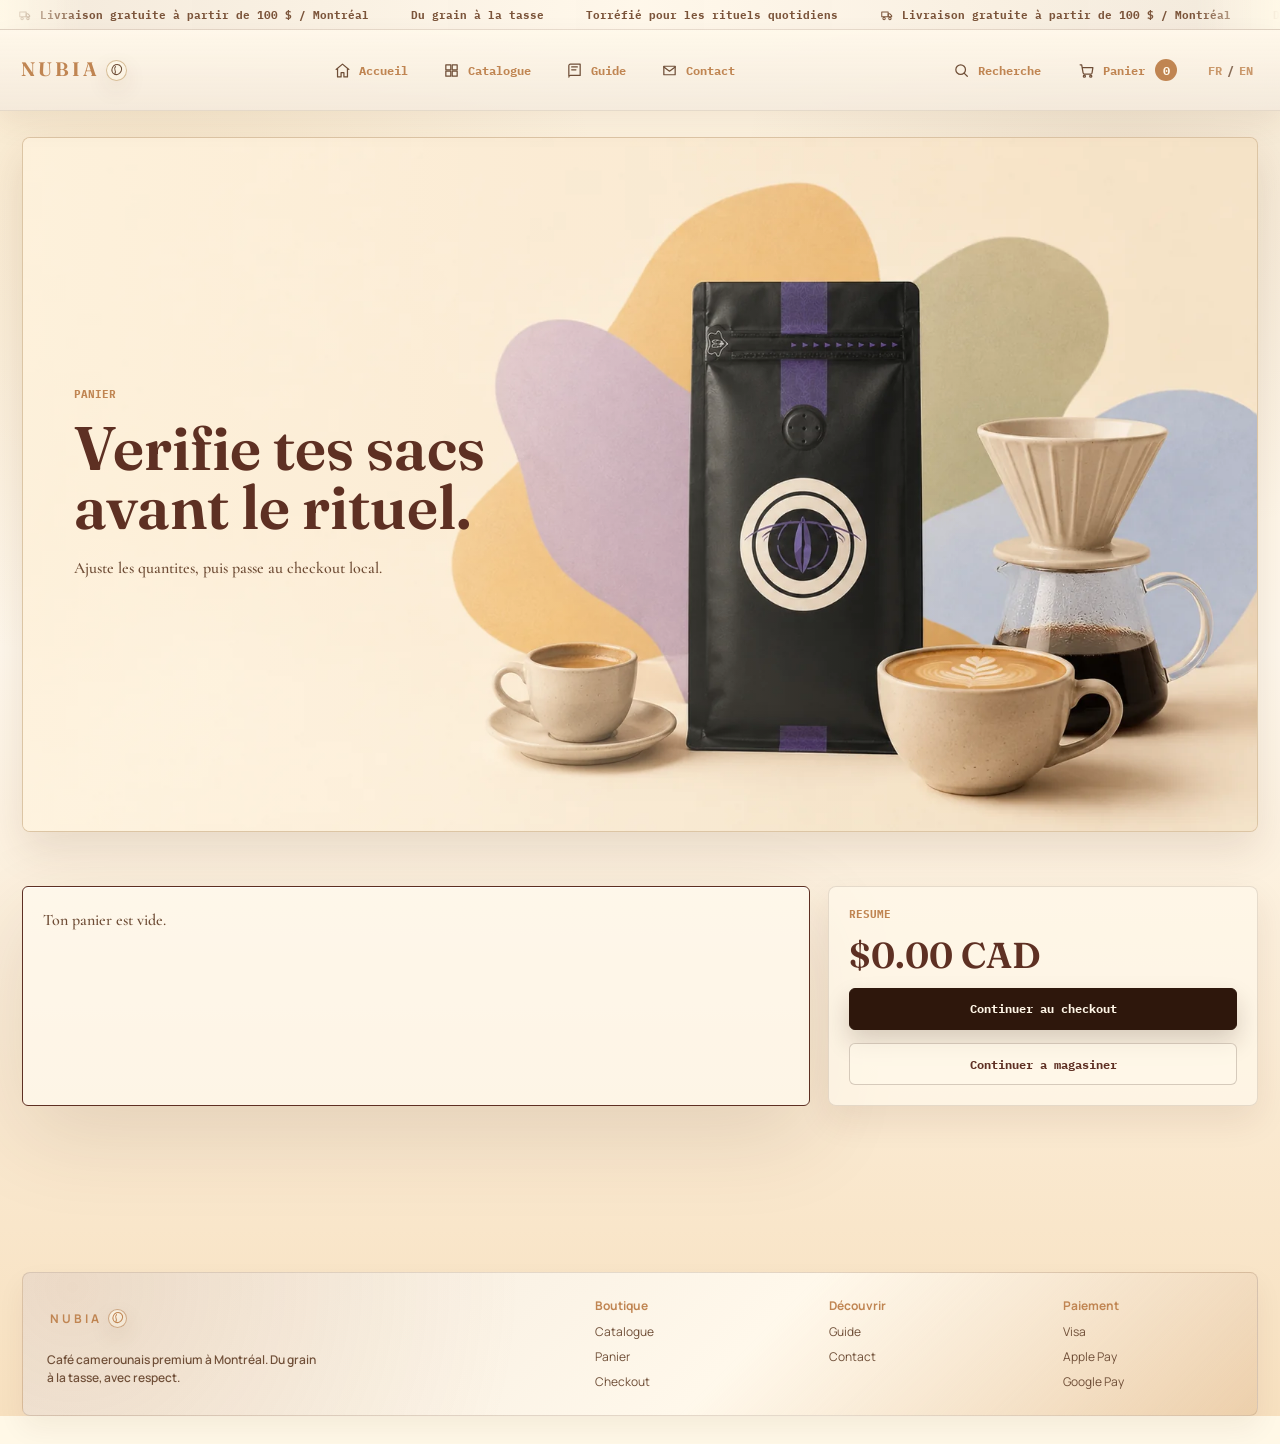
==== commit 14368334: "Update guide cart and Onyx visuals" ====
--- a/cart/index.html
+++ b/cart/index.html
@@ -34,8 +34,8 @@
   </header><main class="da-site da-cart">
       <section class="da-cart-hero da-scene">
         <picture class="da-scene-picture">
-    <source media="(max-width: 760px)" srcset="../public/images/new-da-optimized/mobile-4-5/9.%20Checkout%20%20Cart%20Visual.webp" />
-    <img src="../public/images/new-da-optimized/desktop-16-9/9.%20Checkout%20%20Cart%20Visual.webp" alt="Visuel checkout Nubia" loading="eager" decoding="async" />
+    <source media="(max-width: 760px)" srcset="../public/images/new-da-optimized/mobile-4-5/9.%20Cart%20visual.webp" />
+    <img src="../public/images/new-da-optimized/desktop-16-9/9.%20Cart%20visual.webp" alt="Visuel panier Nubia" loading="eager" decoding="async" />
   </picture>
         <div class="da-scene-copy">
           <span class="da-label"><span data-i18n="cart-title-label" data-fr="Panier" data-en="Cart">Panier</span></span>
@@ -96,4 +96,4 @@
     <script type="module" src="../src/nubia.js"></script>
     
   </body>
-</html>+</html>
--- a/src/nubia-da.css
+++ b/src/nubia-da.css
@@ -5649,13 +5649,14 @@
 
   body.page-store .da-pdp .product-gallery.da-gallery .gallery-stage {
     display: block !important;
-    width: 100% !important;
-    margin: 0 !important;
+    position: relative !important;
+    width: calc(100% + 2px) !important;
+    margin: -1px -1px 0 !important;
     overflow: hidden !important;
-    border-radius: 7px 7px 0 0 !important;
+    border-radius: 8px 8px 0 0 !important;
     background: transparent !important;
     line-height: 0 !important;
-    clip-path: inset(0 round 7px 7px 0 0) !important;
+    clip-path: none !important;
     -webkit-mask-image: -webkit-radial-gradient(white, black);
   }
 
@@ -5666,13 +5667,18 @@
 
   body.page-store .da-pdp .product-gallery.da-gallery .gallery-stage img {
     position: absolute !important;
-    inset: 0 !important;
-    width: 100% !important;
+    top: -22px !important;
+    right: -22px !important;
+    bottom: -22px !important;
+    left: -22px !important;
+    width: calc(100% + 44px) !important;
+    min-width: calc(100% + 44px) !important;
     max-width: none !important;
-    height: 100% !important;
+    height: calc(100% + 44px) !important;
     margin: 0 !important;
     object-fit: cover !important;
-    object-position: center !important;
+    object-position: center 60% !important;
+    transform: translateZ(0) !important;
   }
 
   body.page-store .da-pdp .gallery-thumbs {
@@ -5747,8 +5753,14 @@
 
 body[data-product-slug="aurora"] .da-pdp .gallery-stage img[src$="aurora-02.png"] {
   transform: scale(1.28) !important;
+  object-position: center 52% !important;
 }
 
 body[data-product-slug="aurora"] .da-pdp .gallery-thumbs img[src$="aurora-02.png"] {
   transform: scale(1.28) !important;
 }
+
+body.page-store[data-product-slug="aurora"] .da-pdp .product-gallery.da-gallery .gallery-stage img[src$="aurora-02.png"] {
+  transform: translateZ(0) scale(1.34) !important;
+  object-position: center 52% !important;
+}
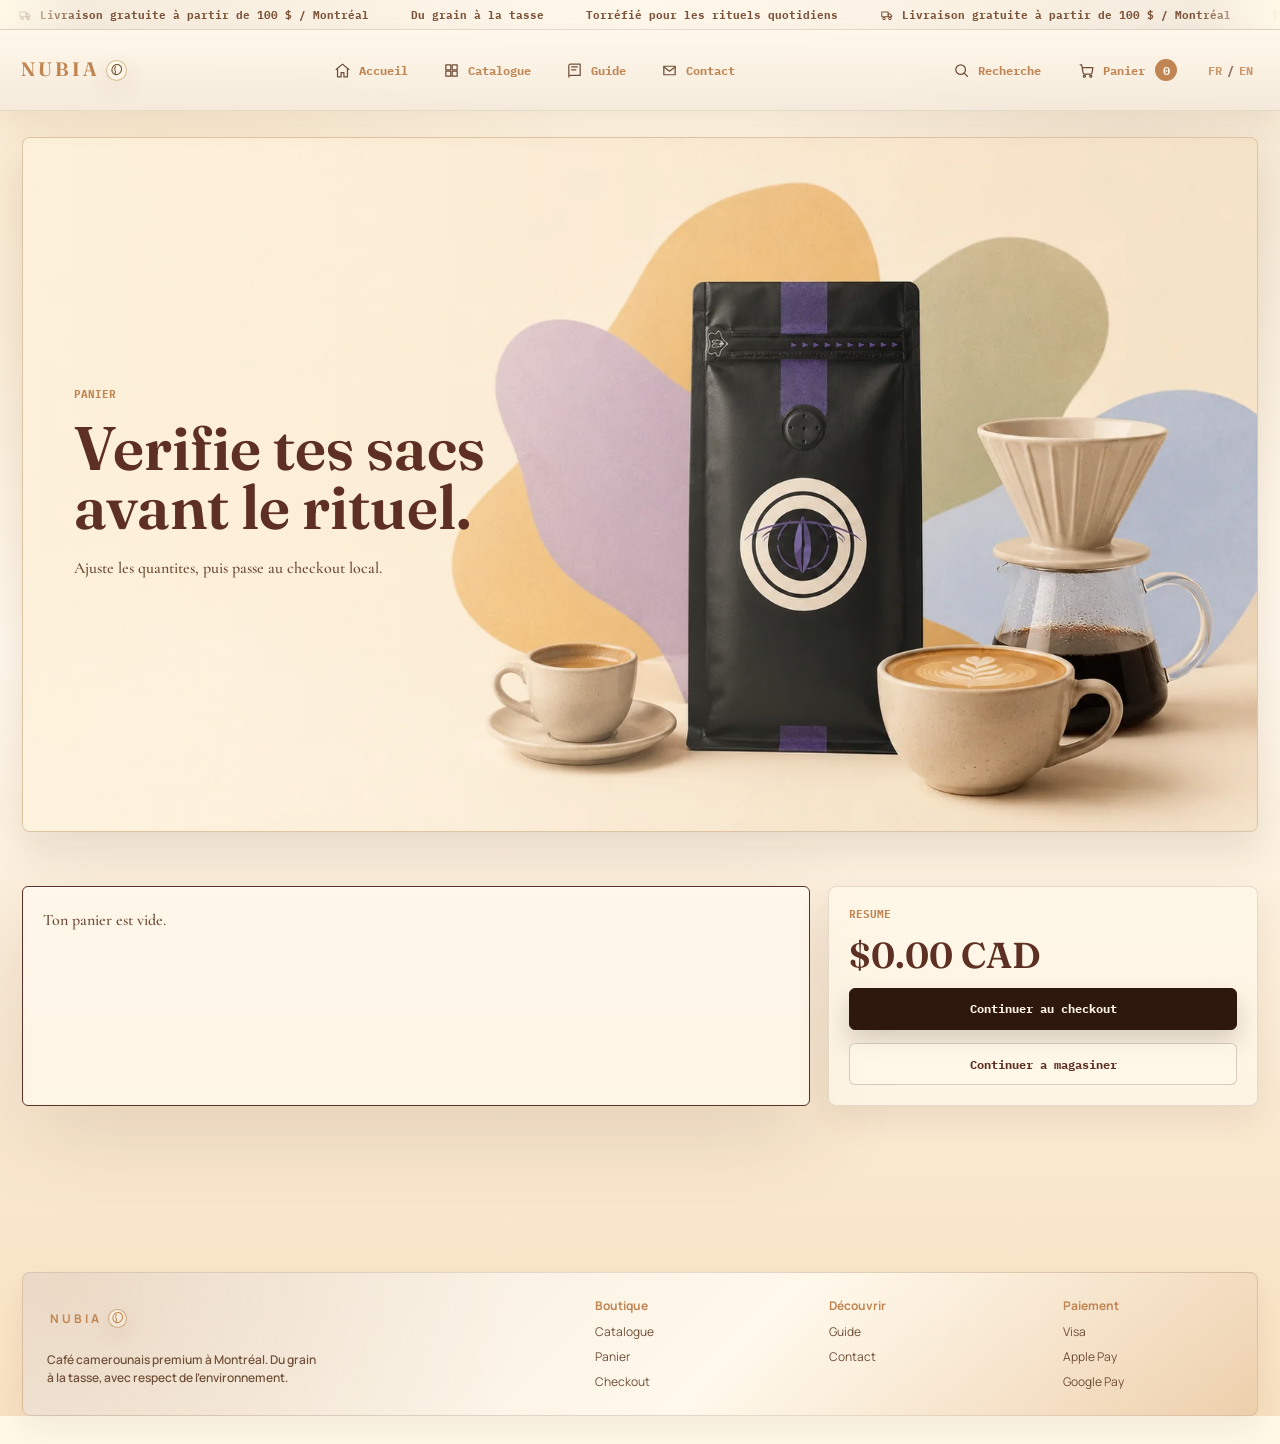
==== commit e4faaf5f: "Update environmental footer copy" ====
--- a/cart/index.html
+++ b/cart/index.html
@@ -86,7 +86,7 @@
       <p class="bulk-note" data-bulk-note></p>
     </div>
   </section><footer class="site-footer da-footer">
-    <div><a class="brand" href="../index.html" aria-label="Nubia accueil"><span class="brand-word" aria-hidden="true"><span>N</span><span>U</span><span>B</span><span>I</span><span>A</span></span><span class="brand-bean" aria-hidden="true"><svg class="nav-icon" viewBox="0 0 24 24" aria-hidden="true" focusable="false"><path d="M15.8 3.5c3.4 2.2 4.9 6.7 3.2 10.7-1.9 4.5-7 6.9-11.2 5.1-4.1-1.7-5.7-6.9-3.6-11.4 2-4.4 7.4-7.1 11.6-4.4Z" /><path d="M8.3 18.7c1.3-2.4 1.4-4.4.2-6.5-1.1-2-.8-4 .9-6.1" /></svg></span></a><p><span data-i18n="da-footer-copy" data-fr="Café camerounais premium à Montréal. Du grain à la tasse, avec respect." data-en="Premium Cameroonian coffee in Montreal. From the farm to the cup, with respect.">Café camerounais premium à Montréal. Du grain à la tasse, avec respect.</span></p></div>
+    <div><a class="brand" href="../index.html" aria-label="Nubia accueil"><span class="brand-word" aria-hidden="true"><span>N</span><span>U</span><span>B</span><span>I</span><span>A</span></span><span class="brand-bean" aria-hidden="true"><svg class="nav-icon" viewBox="0 0 24 24" aria-hidden="true" focusable="false"><path d="M15.8 3.5c3.4 2.2 4.9 6.7 3.2 10.7-1.9 4.5-7 6.9-11.2 5.1-4.1-1.7-5.7-6.9-3.6-11.4 2-4.4 7.4-7.1 11.6-4.4Z" /><path d="M8.3 18.7c1.3-2.4 1.4-4.4.2-6.5-1.1-2-.8-4 .9-6.1" /></svg></span></a><p><span data-i18n="da-footer-copy" data-fr="Café camerounais premium à Montréal. Du grain à la tasse, avec respect de l'environnement." data-en="Premium Cameroonian coffee in Montreal. From the farm to the cup, with respect for the environment.">Café camerounais premium à Montréal. Du grain à la tasse, avec respect de l'environnement.</span></p></div>
     <nav><strong><span data-i18n="footer-shop-title" data-fr="Boutique" data-en="Shop">Boutique</span></strong><a href="../collections/all/index.html"><span data-i18n="footer-catalogue" data-fr="Catalogue" data-en="Catalog">Catalogue</span></a><a href="../cart/index.html"><span data-i18n="footer-cart" data-fr="Panier" data-en="Cart">Panier</span></a><a href="../checkout/index.html">Checkout</a></nav>
     <nav><strong><span data-i18n="footer-discover-title" data-fr="Découvrir" data-en="Discover">Découvrir</span></strong><a href="../pages/apprendre/index.html">Guide</a><a href="../pages/contact/index.html">Contact</a></nav>
     <nav><strong><span data-i18n="footer-payment-title" data-fr="Paiement" data-en="Payment">Paiement</span></strong><span>Visa</span><span>Apple Pay</span><span>Google Pay</span></nav>
